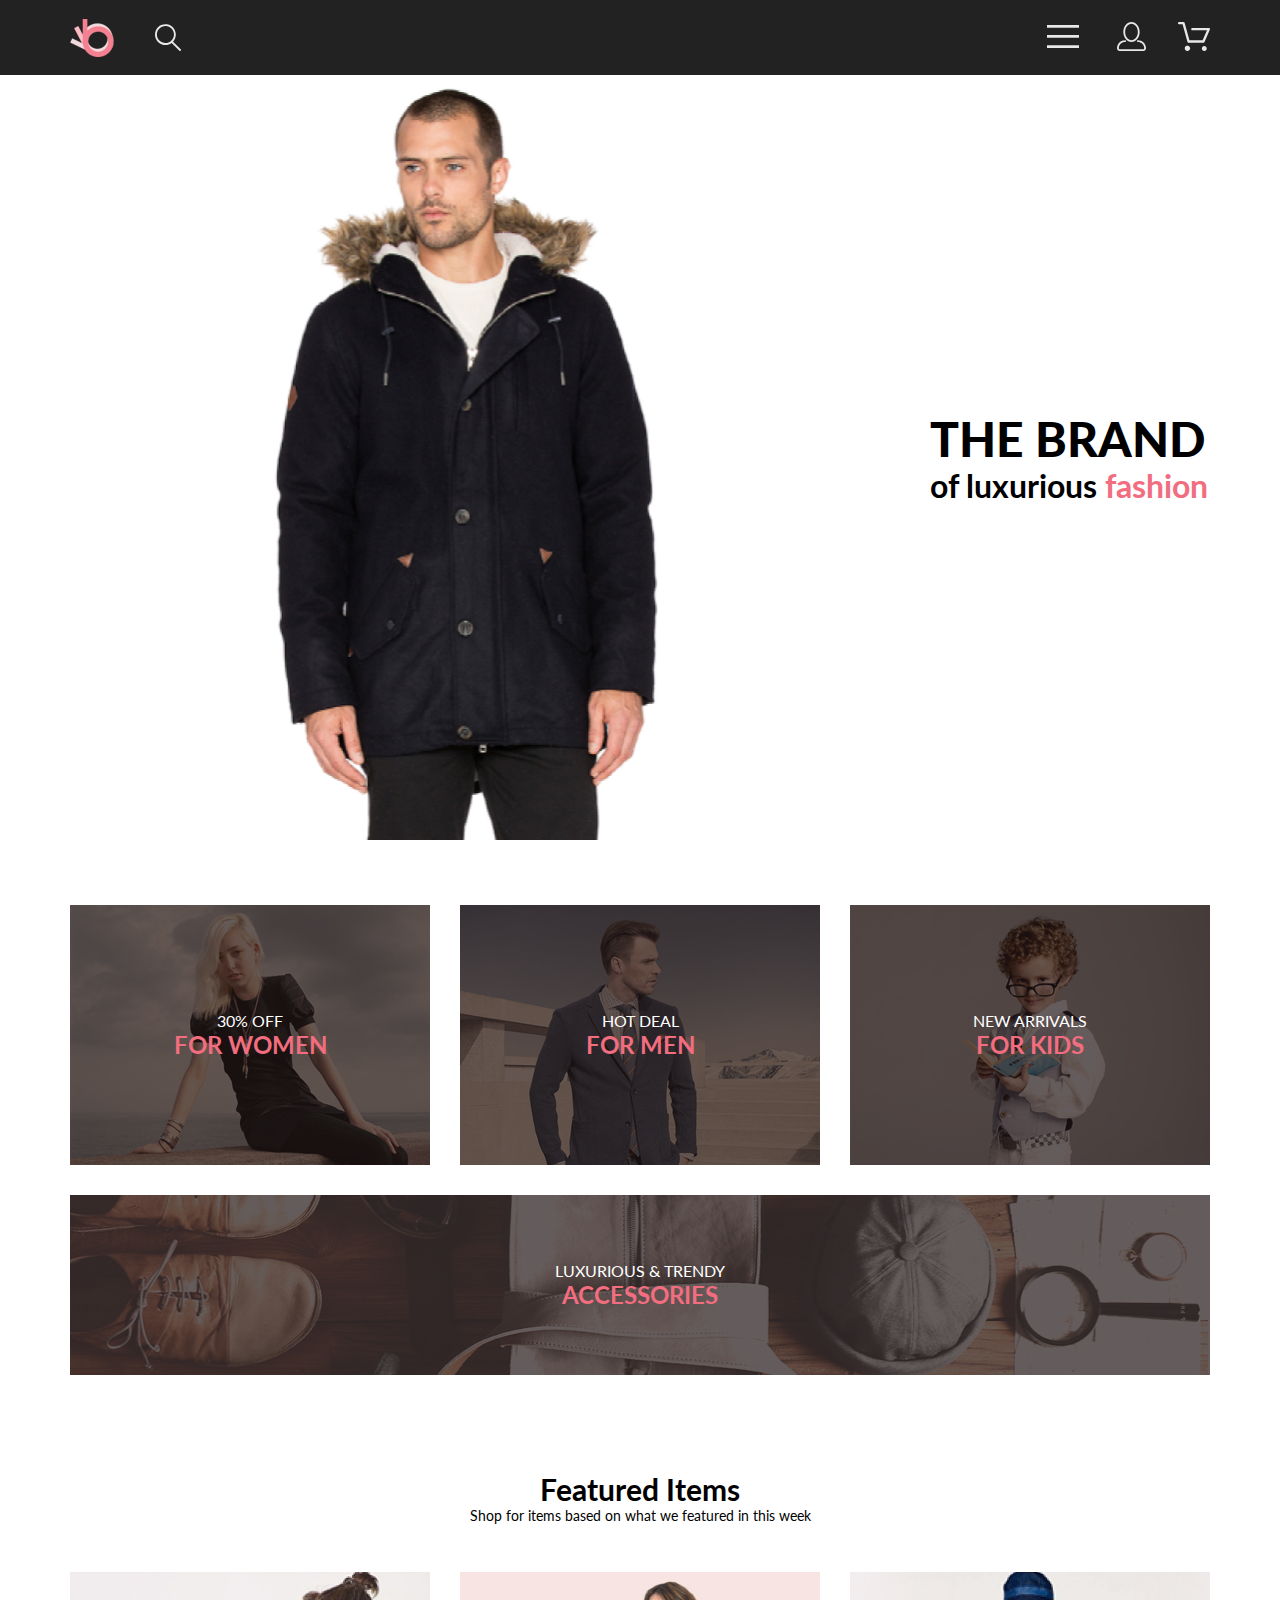
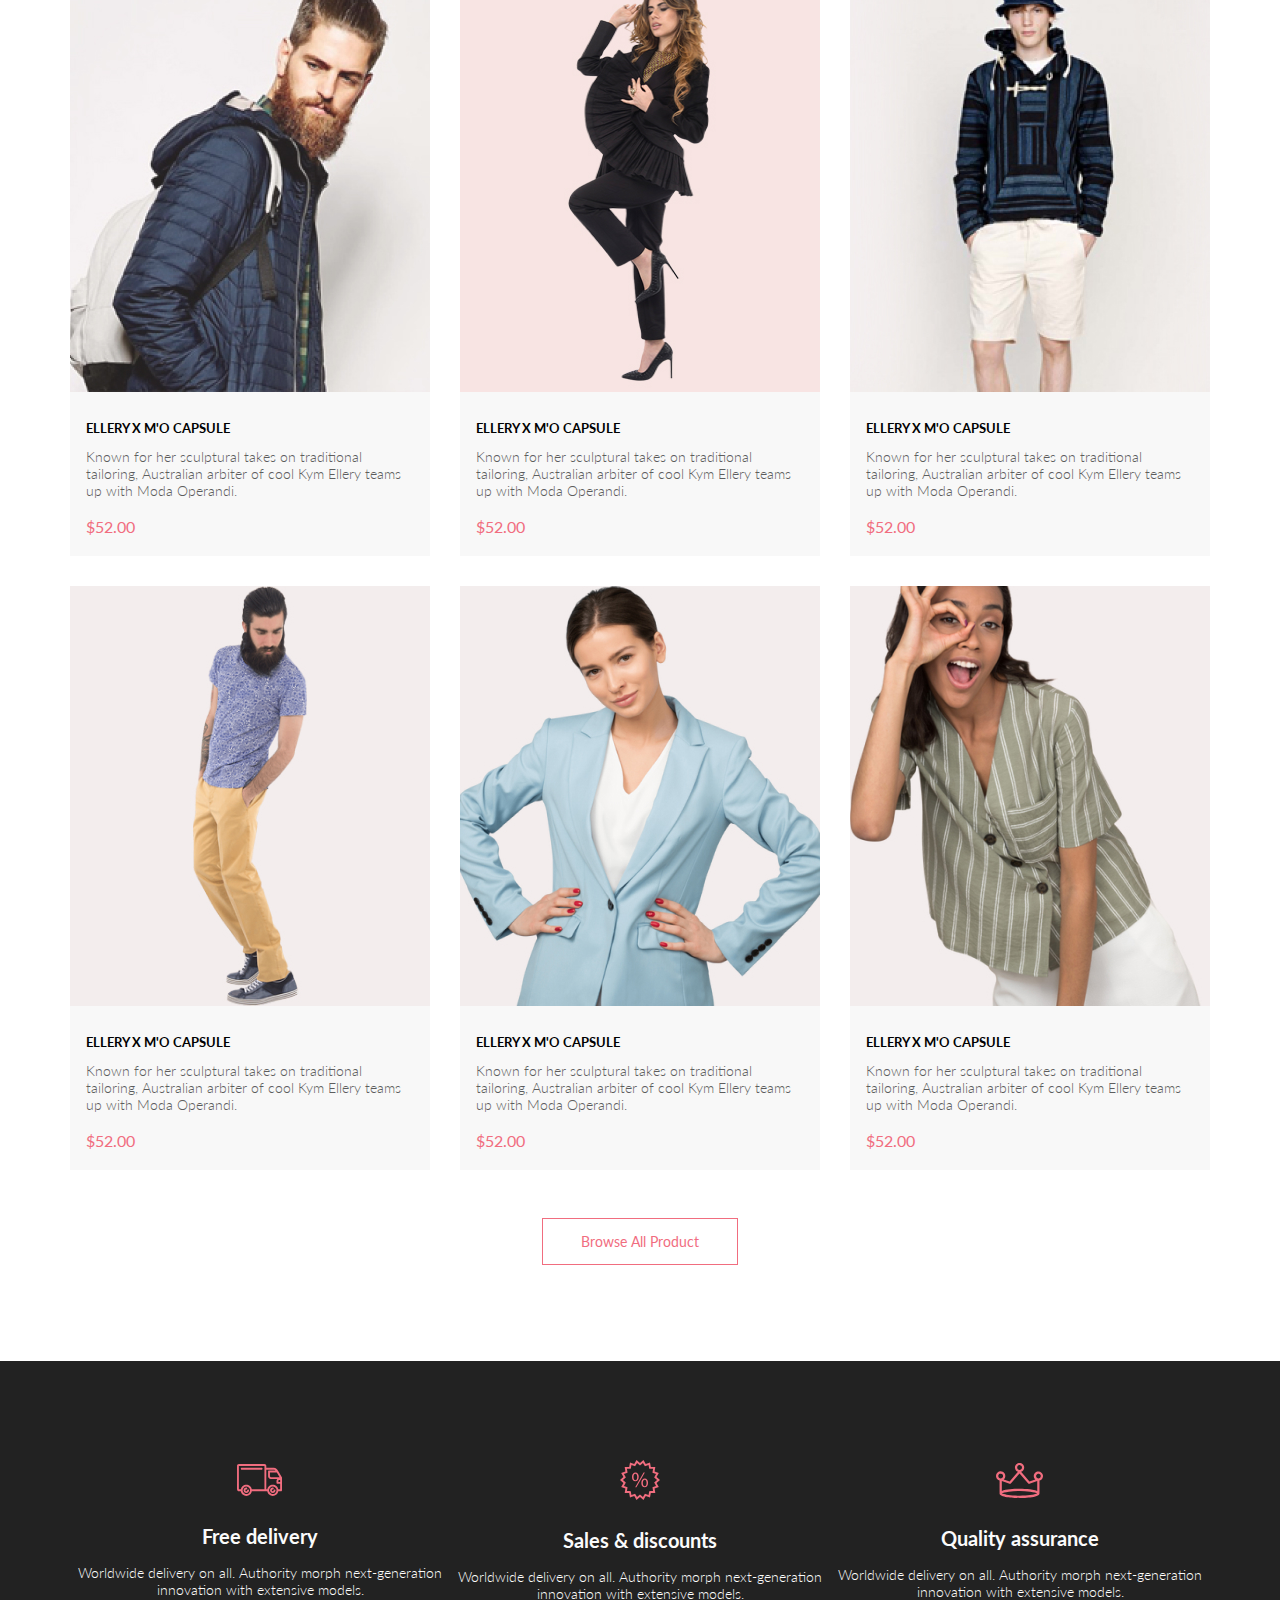
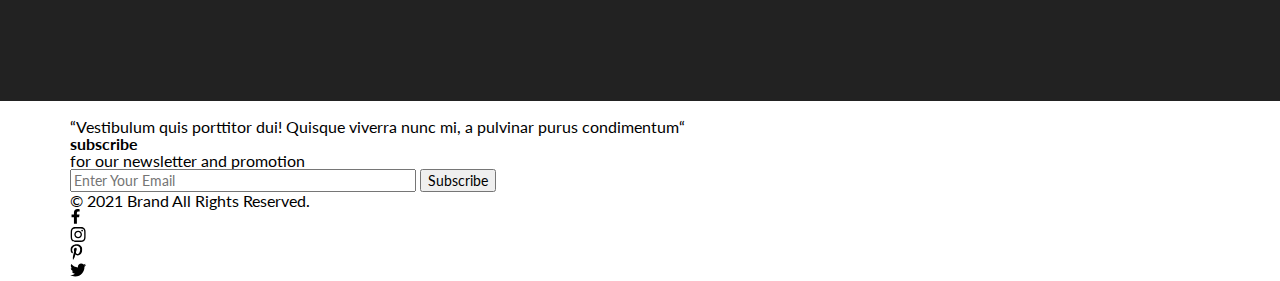
==== index.html @ 7cf54029 "lesson 2" ====
<!doctype html>
<html lang="ru">
<head>
    <meta charset="UTF-8">
    <meta name="viewport"
          content="width=device-width, user-scalable=no, initial-scale=1.0, maximum-scale=1.0, minimum-scale=1.0">
    <meta http-equiv="X-UA-Compatible" content="ie=edge">
    <link rel="stylesheet" href="./styles/index.css">
    <link rel="preconnect" href="https://fonts.googleapis.com">
    <link rel="preconnect" href="https://fonts.gstatic.com" crossorigin>
    <link href="https://fonts.googleapis.com/css2?family=Lato:ital,wght@0,300;0,400;0,700;1,400&display=swap" rel="stylesheet">
    <title>E-SHOP</title>
</head>
<body>

<header class="header">
    <div class="container header__wrapper">
        <div class="header__search">
            <img class="header__logo" src="./img/header/logo.png" alt="logo">
            <img class="header__search-icon" src="./img/header/loupe.svg" alt="loupe">
        </div>

        <div class="header__menu">
            <ul class="header__menu-list">
                <li class="header__menu-list__item">
                    <button class="header__burger">
                        <img class="header__burger__icon" src="./img/header/burger.svg" alt="burger">
                    </button>
                </li>
                <li class="header__menu-list__item">
                    <a class="header__link" href="#">
                        <img src="./img/header/person.svg" alt="person">
                    </a>
                </li>
                <li class="header__menu-list__item">
                    <a class="header__link" href="#">
                        <img src="./img/header/cart.svg" alt="cart">
                    </a>
                </li>
            </ul>
            <nav class="header__nav">
                <h2 class="header__nav__title">menu</h2>
                <ul class="header__nav__list">
                    <li class="header__nav__item nav-item">
                        <h3 class="nav-item__title">man</h3>
                        <ul class="nav-item__sub-list sub-list">
                            <li class="sub-list__item">Accessories</li>
                            <li class="sub-list__item">Bags</li>
                            <li class="sub-list__item">Denim</li>
                            <li class="sub-list__item">T-Shirts</li>
                        </ul>
                    </li>
                    <li class="header__nav__item nav-item">
                        <h3 class="nav-item__title">woman</h3>
                        <ul class="nav-item__sub-list sub-list">
                            <li class="sub-list__item">Accessories</li>
                            <li class="sub-list__item">Jackets & Coats</li>
                            <li class="sub-list__item">Polos</li>
                            <li class="sub-list__item">T-Shirts</li>
                            <li class="sub-list__item">Shirts</li>
                        </ul>
                    </li>
                    <li class="header__nav__item nav-item">
                        <h3 class="nav-item__title">kids</h3>
                        <ul class="nav-item__sub-list sub-list">
                            <li class="sub-list__item">Accessories</li>
                            <li class="sub-list__item">Jackets & Coats</li>
                            <li class="sub-list__item">Polos</li>
                            <li class="sub-list__item">T-Shirts</li>
                            <li class="sub-list__item">Shirts</li>
                            <li class="sub-list__item">Bags</li>
                        </ul>
                    </li>
                </ul>
            </nav>
        </div>

    </div>
</header>

<main class="main">
    <section class="banner">
        <img class="banner__img" src="./img/banner/man.jpg" alt="man in winter jacket">
        <div class="banner__title-wrapper">
            <h1 class="banner__text">
                <span class="banner__text__begin">
                    the brand
                </span>
                of luxurious
                <span class="banner__text__end">
                    fashion
                </span>
            </h1>
        </div>
    </section>
    <section class="sales container">
        <h2 class="visually-hidden">sales</h2>
        <ul class="sales__list">
            <li class="sales__item sales__item--women">
                <p class="sales__item__text">30% off</p>
                <h3 class="sales__item__title">for women</h3>
            </li>
            <li class="sales__item sales__item--men">
                <p class="sales__item__text">hot deal</p>
                <h3 class="sales__item__title">for men</h3>
            </li>
            <li class="sales__item sales__item--kids">
                <p class="sales__item__text">new arrivals</p>
                <h3 class="sales__item__title">for kids</h3>
            </li>
            <li class="sales__item sales__item--accessories">
                <p class="sales__item__text">luxurious & trendy</p>
                <h3 class="sales__item__title">accessories</h3>
            </li>
        </ul>
    </section>
    <section class="container goods">
        <h2 class="goods__title">Featured Items</h2>
        <p class="goods__describe">Shop for items based on what we featured in this week</p>
        <ul class="goods__list">
            <li class="goods__item-wrapper">
                <article class="goods__item">
                    <img class="goods__img" src="./img/goods/man-jacket.jpg" alt="man-jacket">
                    <div class="goods__item__info goods__item-info">
                        <h3 class="goods__item-info__title">ellery x m'o capsule</h3>
                        <p class="goods__item-info__text">
                            Known for her sculptural takes on traditional tailoring, Australian arbiter of cool Kym Ellery teams up with Moda Operandi.
                        </p>
                        <p class="goods__item-info__price">
                            $52.00
                        </p>
                    </div>
                </article>
            </li>
            <li>
                <article class="goods__item">
                    <img class="goods__img" src="./img/goods/woman-suit.jpg" alt="woman-suit">
                    <div class="goods__item__info goods__item-info">
                        <h3 class="goods__item-info__title">ellery x m'o capsule</h3>
                        <p class="goods__item-info__text">
                            Known for her sculptural takes on traditional tailoring, Australian arbiter of cool Kym Ellery teams up with Moda Operandi.
                        </p>
                        <p class="goods__item-info__price">
                            $52.00
                        </p>
                    </div>
                </article>
            </li>
            <li>
                <article class="goods__item">
                    <img class="goods__img" src="./img/goods/man-sweatshirt.jpg" alt="man-sweatshirt">
                    <div class="goods__item__info goods__item-info">
                        <h3 class="goods__item-info__title">ellery x m'o capsule</h3>
                        <p class="goods__item-info__text">
                            Known for her sculptural takes on traditional tailoring, Australian arbiter of cool Kym Ellery teams up with Moda Operandi.
                        </p>
                        <p class="goods__item-info__price">
                            $52.00
                        </p>
                    </div>
                </article>
            </li>
            <li>
                <article class="goods__item">
                    <img class="goods__img" src="./img/goods/man-summer.jpg" alt="man-summer">
                    <div class="goods__item__info goods__item-info">
                        <h3 class="goods__item-info__title">ellery x m'o capsule</h3>
                        <p class="goods__item-info__text">
                            Known for her sculptural takes on traditional tailoring, Australian arbiter of cool Kym Ellery teams up with Moda Operandi.
                        </p>
                        <p class="goods__item-info__price">
                            $52.00
                        </p>
                    </div>
                </article>
            </li>
            <li>
                <article class="goods__item">
                    <img class="goods__img" src="./img/goods/woman-jacket.jpg" alt="woman-jacket">
                    <div class="goods__item__info goods__item-info">
                        <h3 class="goods__item-info__title">ellery x m'o capsule</h3>
                        <p class="goods__item-info__text">
                            Known for her sculptural takes on traditional tailoring, Australian arbiter of cool Kym Ellery teams up with Moda Operandi.
                        </p>
                        <p class="goods__item-info__price">
                            $52.00
                        </p>
                    </div>
                </article>
            </li>
            <li>
                <article class="goods__item">
                    <img class="goods__img" src="./img/goods/woman.jpg" alt="woman">
                    <div class="goods__item__info goods__item-info">
                        <h3 class="goods__item-info__title">ellery x m'o capsule</h3>
                        <p class="goods__item-info__text">
                            Known for her sculptural takes on traditional tailoring, Australian arbiter of cool Kym Ellery teams up with Moda Operandi.
                        </p>
                        <p class="goods__item-info__price">
                            $52.00
                        </p>
                    </div>
                </article>
            </li>
        </ul>

        <div class="goods__browse-all">
            <button class="goods__browse-all__button">
                browse all product
            </button>
        </div>

    </section>
    <section class="advantages">
        <h2 class="visually-hidden">advantages</h2>
        <div class="container advantages__wrapper">
            <ul class="advantages__list">
                <li class="advantages__item">
                    <img class="advantages__item__img" src="./img/advantages/car.svg" alt="car">
                    <h3 class="advantages__item__title">Free delivery</h3>
                    <p class="advantages__item__text">Worldwide delivery on all. Authority morph next-generation innovation with extensive models.</p>
                </li>
                <li class="advantages__item">
                    <img class="advantages__item__img" src="./img/advantages/discount.svg" alt="discount">
                    <h3 class="advantages__item__title">Sales & discounts</h3>
                    <p class="advantages__item__text">Worldwide delivery on all. Authority morph next-generation innovation with extensive models.</p>
                </li>
                <li class="advantages__item">
                    <img class="advantages__item__img" src="./img/advantages/crown.svg" alt="crown">
                    <h3 class="advantages__item__title">Quality assurance</h3>
                    <p class="advantages__item__text">Worldwide delivery on all. Authority morph next-generation innovation with extensive models.</p>
                </li>
            </ul>
        </div>
    </section>
</main>

<footer>
    <div>
        <div class="container">
            <div>
                <img src="" alt="">
                <p>“Vestibulum quis porttitor dui! Quisque viverra nunc mi, a pulvinar purus condimentum“</p>
            </div>
            <div>
                <form action="">
                    <h3>subscribe</h3>
                    <p>for our newsletter and promotion</p>
                    <input placeholder="Enter Your Email" type="text" size="40">
                    <button type="submit">
                        Subscribe
                    </button>
                </form>
            </div>
        </div>
    </div>
    <div>
        <div class="container">
            <p>
                © 2021  Brand  All Rights Reserved.
            </p>
            <ul>
                <li>
                    <a href="#">
                        <img src="./img/social/facebook.svg" alt="facebook">
                    </a>
                </li>
                <li>
                    <a href="#">
                        <img src="./img/social/instagram.svg" alt="instagram">
                    </a>
                </li>
                <li>
                    <a href="#">
                        <img src="./img/social/pinterest.svg" alt="pinterest">
                    </a>
                </li>
                <li>
                    <a href="#">
                        <img src="./img/social/twitter.svg" alt="twitter">
                    </a>
                </li>
            </ul>
        </div>
    </div>
</footer>
</body>
</html>

<!--lesson 2 PR ->
---- styles/index.css ----
/* http://meyerweb.com/eric/tools/css/reset/
   v2.0 | 20110126
   License: none (public domain)
*/
html,
body,
div,
span,
applet,
object,
iframe,
h1,
h2,
h3,
h4,
h5,
h6,
p,
blockquote,
pre,
a,
abbr,
acronym,
address,
big,
cite,
code,
del,
dfn,
em,
img,
ins,
kbd,
q,
s,
samp,
small,
strike,
strong,
sub,
sup,
tt,
var,
b,
u,
i,
center,
dl,
dt,
dd,
ol,
ul,
li,
fieldset,
form,
label,
legend,
table,
caption,
tbody,
tfoot,
thead,
tr,
th,
td,
article,
aside,
canvas,
details,
embed,
figure,
figcaption,
footer,
header,
hgroup,
menu,
nav,
output,
ruby,
section,
summary,
time,
mark,
audio,
video {
  margin: 0;
  padding: 0;
  border: 0;
  font-size: 100%;
  vertical-align: baseline;
}
/* HTML5 display-role reset for older browsers */
article,
aside,
details,
figcaption,
figure,
footer,
header,
hgroup,
menu,
nav,
section {
  display: block;
}
body {
  line-height: 1;
}
ol,
ul {
  list-style: none;
}
blockquote,
q {
  quotes: none;
}
blockquote:before,
blockquote:after,
q:before,
q:after {
  content: '';
  content: none;
}
table {
  border-collapse: collapse;
  border-spacing: 0;
}
:root {
  --black-bkg: #222;
  --pink-color: #F16D7F;
  --card-color: #fff;
  --card-soft-color: #F8F8F8;
  --card-mild-color: #FBFBFB;
  --black-color: #000;
  --black-light-color: #5D5D5D;
}
* {
  font-family: 'Lato', sans-serif;
  font-size: 14px;
  line-height: 17px;
}
h1 {
  font-size: 32px;
  font-weight: 700;
  line-height: 38px;
}
.visually-hidden {
  position: absolute;
  white-space: nowrap;
  width: 1px;
  height: 1px;
  overflow: hidden;
  border: 0;
  padding: 0;
  clip: rect(0 0 0 0);
  clip-path: inset(50%);
  margin: -1px;
}
.container {
  width: 1140px;
  margin: 0 auto;
}
.header {
  background-color: var(--black-bkg);
  min-height: 75px;
  display: flex;
  align-items: center;
}
.header__wrapper {
  display: flex;
  align-items: center;
  justify-content: space-between;
}
.header__search {
  display: flex;
  align-items: center;
}
.header__menu {
  display: flex;
  align-items: center;
}
.header__menu-list {
  display: flex;
  align-items: center;
}
.header__menu-list__item:not(:first-child) {
  margin-left: 32px;
}
.header__search-icon {
  margin-left: 40px;
}
.header__burger {
  background-color: transparent;
  border: none;
}
.header__nav {
  display: none;
}
.banner {
  display: flex;
  align-items: center;
  justify-content: center;
}
.banner__img {
  width: 800px;
  height: 765px;
}
.banner__title-wrapper {
  padding-left: 64px;
}
.banner__text {
  width: 300px;
  padding-left: 16px;
}
.banner__text__begin {
  font-size: 48px;
  font-weight: 900;
  line-height: 57px;
  text-transform: uppercase;
}
.banner__text__end {
  color: var(--pink-color);
}
.sales {
  padding: 65px 0 96px 0;
}
.sales__list {
  display: grid;
  grid-template-columns: 1fr 1fr 1fr;
  grid-gap: 30px;
}
.sales__item {
  height: 260px;
  display: flex;
  flex-direction: column;
  align-items: center;
  justify-content: center;
}
.sales__item--women {
  background-image: url("../../img/category/women.jpg");
}
.sales__item--men {
  background-image: url("../../img/category/man.jpg");
}
.sales__item--kids {
  background-image: url("../../img/category/kid.jpg");
}
.sales__item--accessories {
  background-image: url("../../img/category/accesories.jpg");
  height: 180px;
  grid-column: 1 / 4;
}
.sales__item__text {
  color: var(--card-color);
  font-size: 16px;
  line-height: 19px;
  text-transform: uppercase;
}
.sales__item__title {
  color: var(--pink-color);
  font-size: 24px;
  line-height: 29px;
  text-transform: uppercase;
}
.goods {
  display: flex;
  flex-direction: column;
  align-items: center;
}
.goods__title {
  font-size: 30px;
  line-height: 36px;
}
.goods__list {
  display: grid;
  grid-template-columns: 1fr 1fr 1fr;
  margin-top: 48px;
  gap: 30px;
}
.goods__item {
  background-color: var(--card-soft-color);
}
.goods__item-info {
  padding: 25px 16px 20px;
}
.goods__item-info__title {
  text-transform: uppercase;
  font-size: 13px;
  line-height: 16px;
  color: var(--black-color);
}
.goods__item-info__text {
  margin-top: 12px;
  font-weight: 300;
  color: var(--black-light-color);
}
.goods__item-info__price {
  margin-top: 18px;
  font-size: 16px;
  line-height: 19px;
  color: var(--pink-color);
}
.goods__browse-all {
  display: flex;
  justify-content: center;
  align-items: center;
  padding: 48px 0 96px;
}
.goods__browse-all__button {
  padding: 14px 38px;
  text-transform: capitalize;
  border: 1px solid var(--pink-color);
  color: var(--pink-color);
  background-color: var(--card-color);
  cursor: pointer;
}
.advantages {
  display: flex;
  flex-direction: column;
  align-items: center;
  justify-content: center;
  background-color: var(--black-bkg);
  height: 340px;
}
.advantages__list {
  display: flex;
  align-items: center;
  justify-content: space-between;
}
.advantages__item {
  display: flex;
  flex-direction: column;
  align-items: center;
  justify-content: center;
}
.advantages__item__title {
  margin-top: 28px;
  color: var(--card-mild-color);
  font-size: 20px;
  line-height: 24px;
}
.advantages__item__text {
  margin-top: 16px;
  color: var(--card-mild-color);
  text-align: center;
  font-weight: 300;
  font-size: 13.972px;
  line-height: 17px;
}
/*# sourceMappingURL=index.css.map */
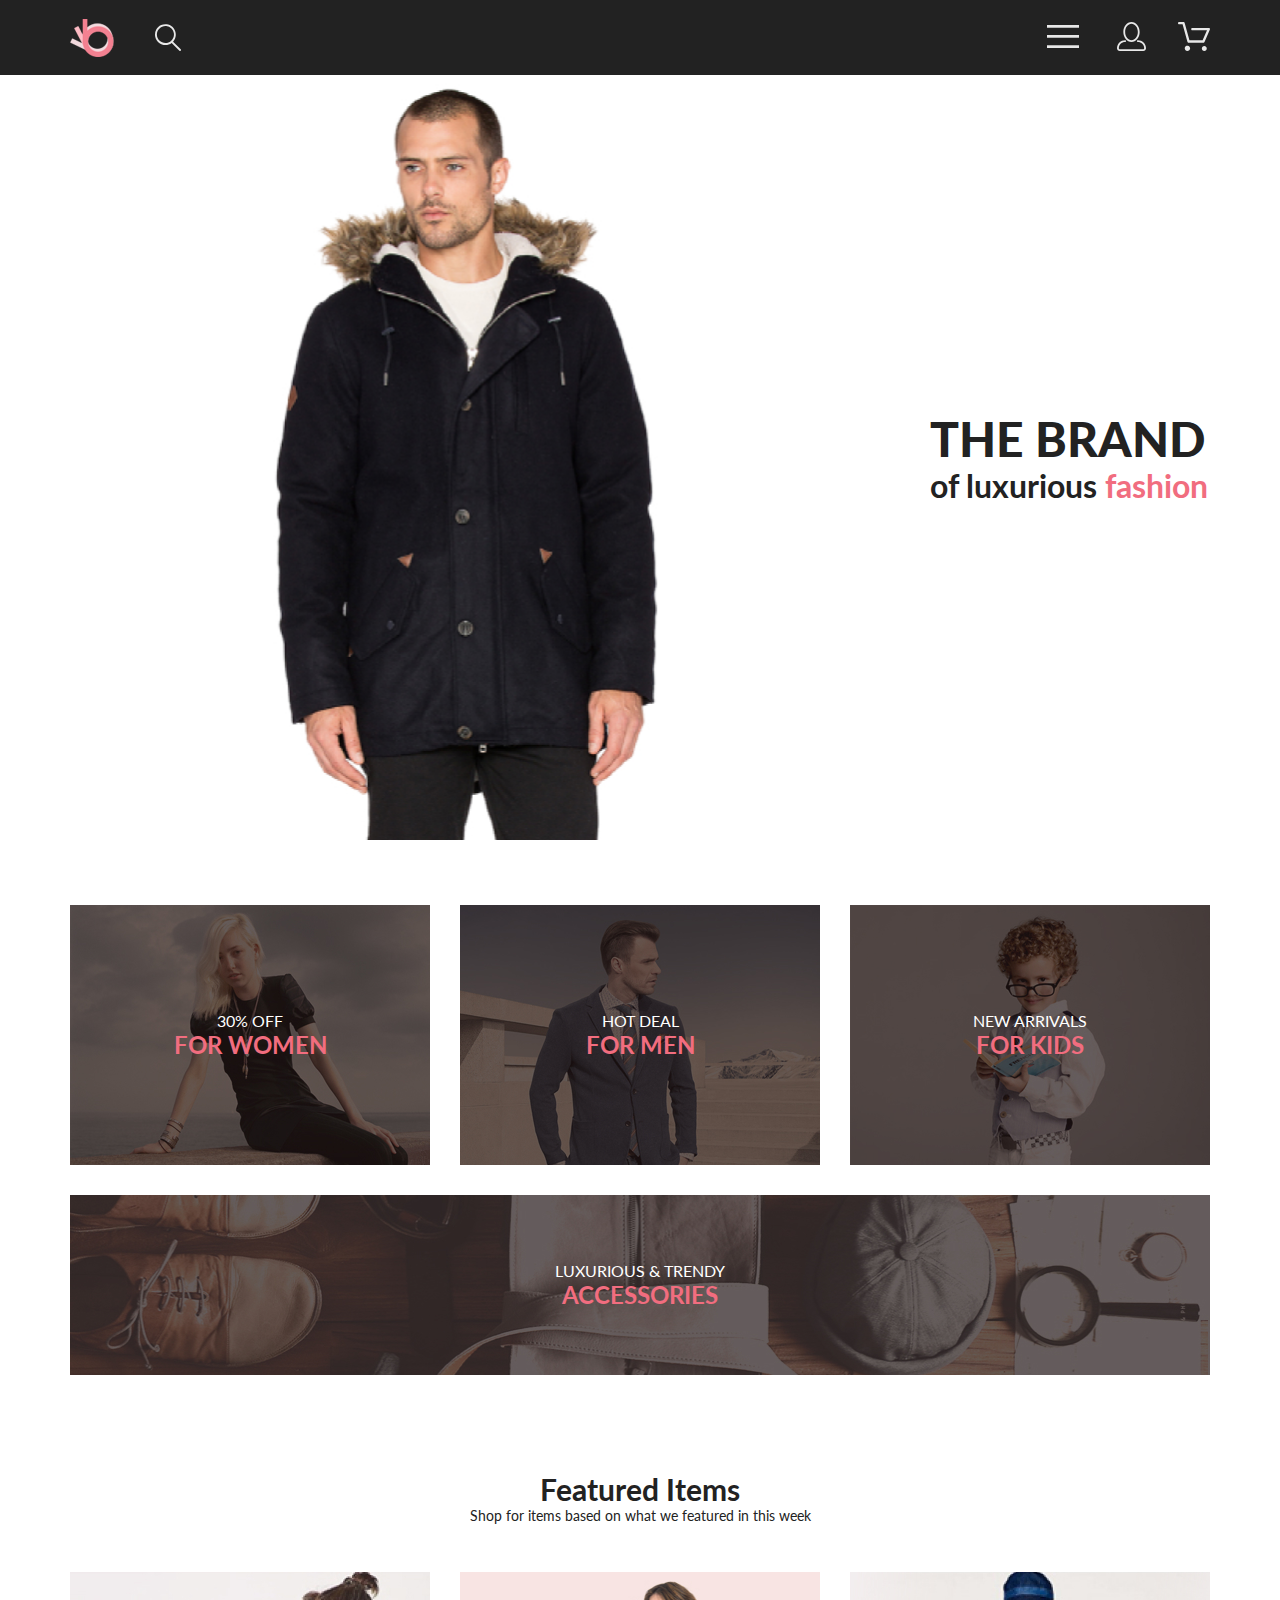
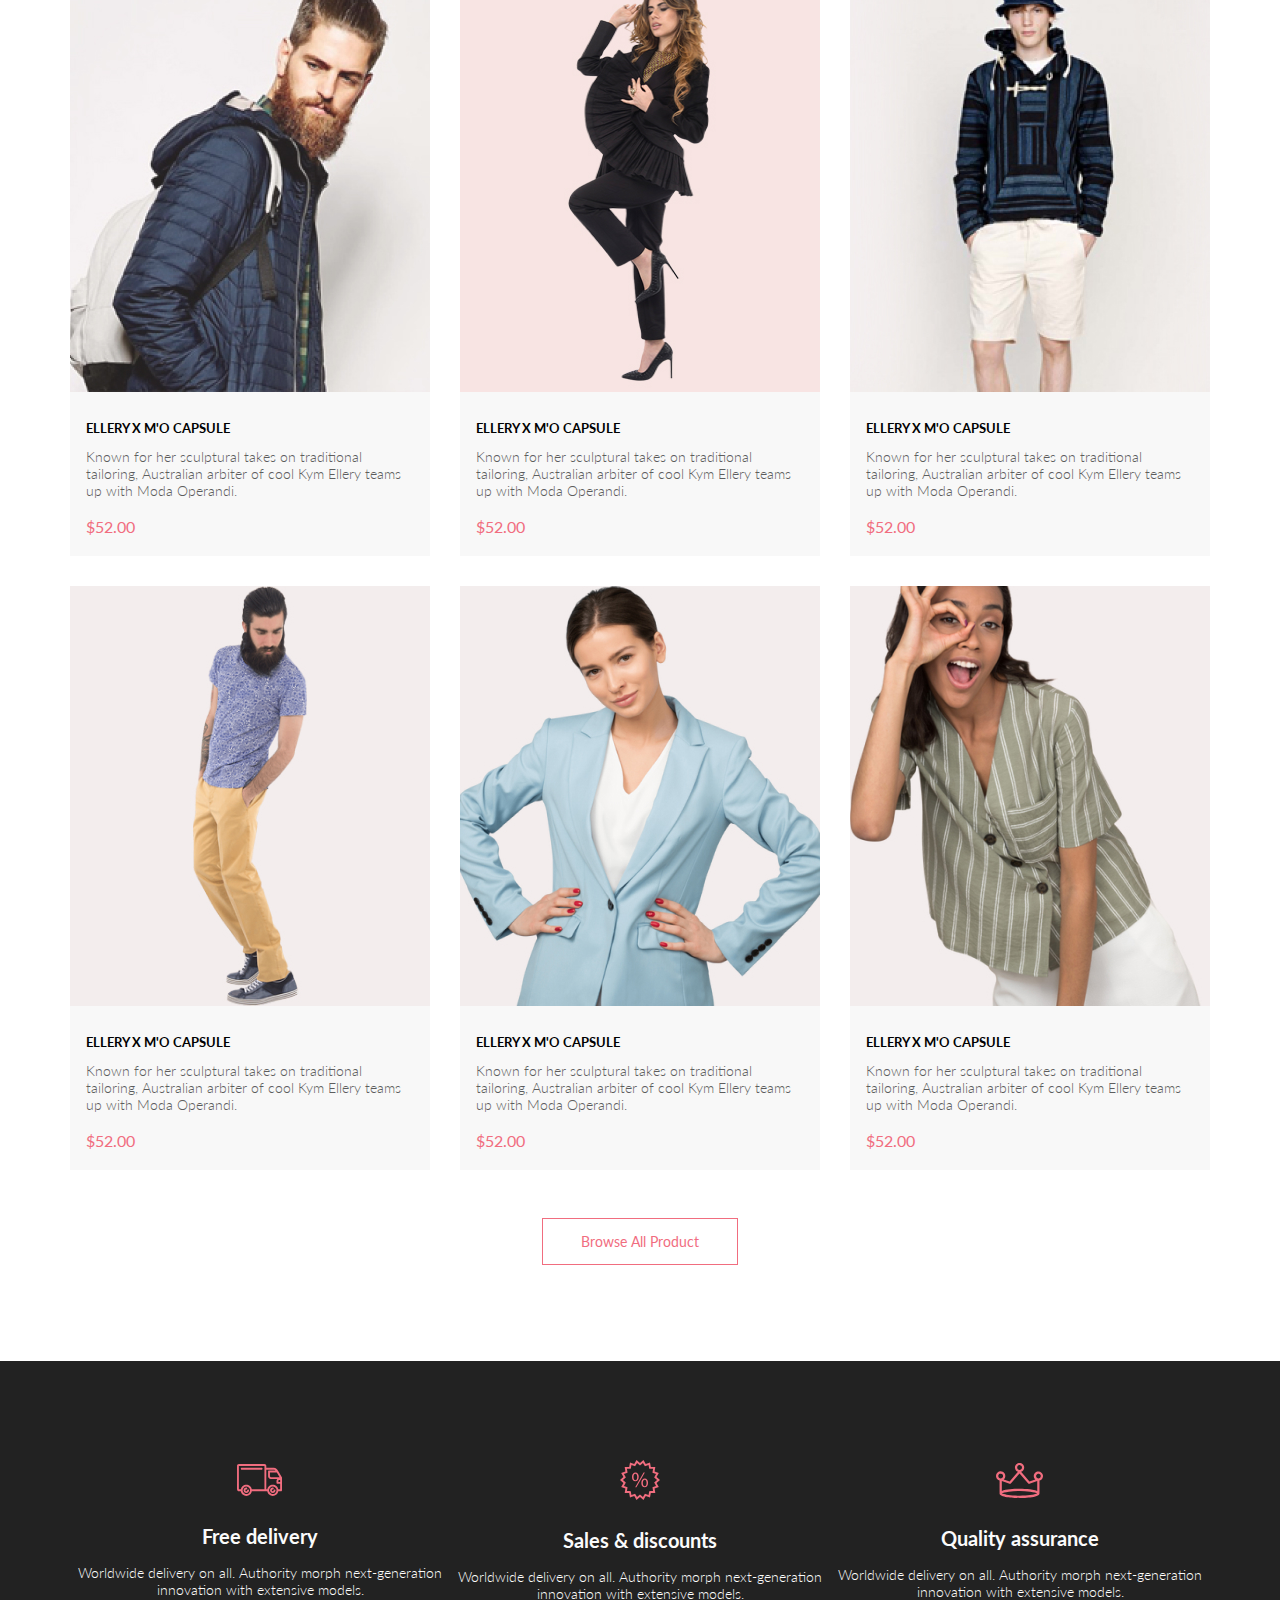
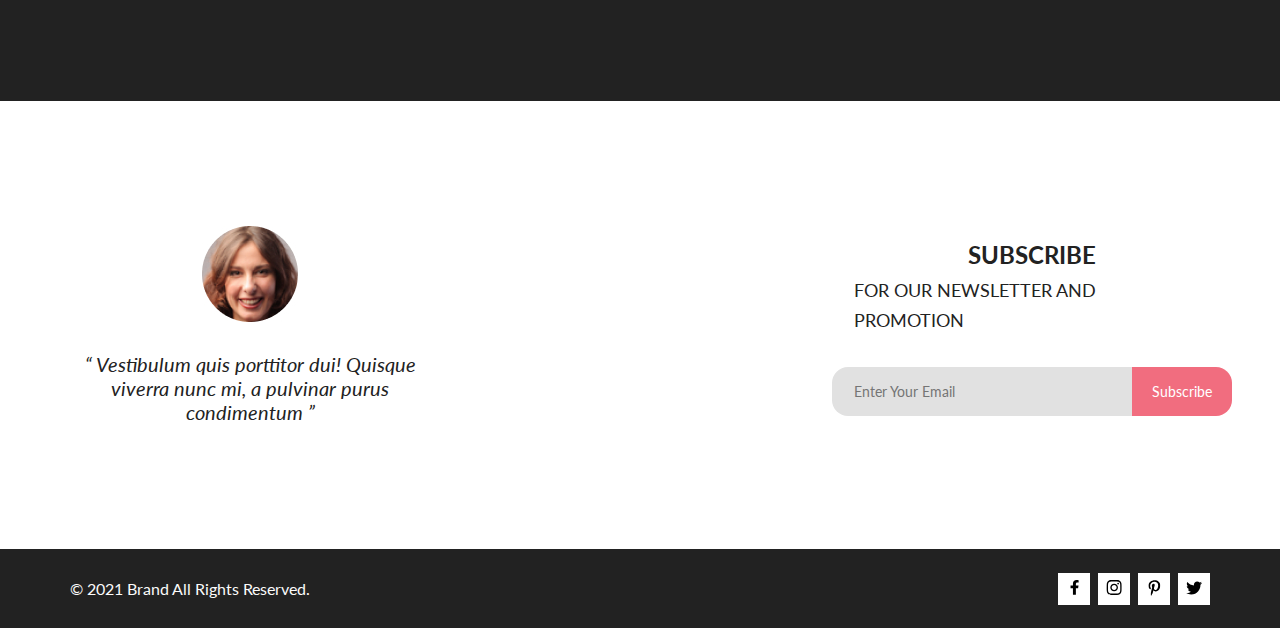
==== commit 1212b170: "footer html css" ====
--- a/index.html
+++ b/index.html
@@ -235,49 +235,53 @@
     </section>
 </main>
 
-<footer>
-    <div>
-        <div class="container">
-            <div>
-                <img src="" alt="">
-                <p>“Vestibulum quis porttitor dui! Quisque viverra nunc mi, a pulvinar purus condimentum“</p>
+<footer class="footer">
+    <div class="subscribe">
+        <div class="container subscribe__wrapper">
+            <div class="subscribe__quote">
+                <img class="subscribe__quote__img" src="./img/quote/quote.jpg" alt="women">
+                <blockquote class="subscribe__quote__block">
+                    <q class="subscribe__quote__block__text">
+                        Vestibulum quis porttitor dui! Quisque viverra nunc mi, a pulvinar purus condimentum
+                    </q>
+                </blockquote>
             </div>
-            <div>
-                <form action="">
-                    <h3>subscribe</h3>
-                    <p>for our newsletter and promotion</p>
-                    <input placeholder="Enter Your Email" type="text" size="40">
-                    <button type="submit">
+            <form class="subscribe__form" action="">
+                <h3 class="subscribe__form__title" >subscribe</h3>
+                <p class="subscribe__form__text">for our newsletter and promotion</p>
+                <div class="subscribe__form__input-block subscribe__input-block">
+                    <input class="subscribe__input-block__input"  placeholder="enter your email" type="text" size="40">
+                    <button class="subscribe__input-block__button" type="submit">
                         Subscribe
                     </button>
-                </form>
-            </div>
+                </div>
+            </form>
         </div>
     </div>
-    <div>
-        <div class="container">
-            <p>
+    <div class="social">
+        <div class="container social__wrapper">
+            <p class="social__copyright">
                 © 2021  Brand  All Rights Reserved.
             </p>
-            <ul>
-                <li>
-                    <a href="#">
-                        <img src="./img/social/facebook.svg" alt="facebook">
-                    </a>
-                </li>
-                <li>
-                    <a href="#">
-                        <img src="./img/social/instagram.svg" alt="instagram">
-                    </a>
-                </li>
-                <li>
-                    <a href="#">
-                        <img src="./img/social/pinterest.svg" alt="pinterest">
-                    </a>
-                </li>
-                <li>
-                    <a href="#">
-                        <img src="./img/social/twitter.svg" alt="twitter">
+            <ul class="social__list">
+                <li class="social__list__item social__item">
+                    <a class="social__item__link" href="#">
+                        <img class="social__item__img" src="./img/social/facebook.svg" alt="facebook">
+                    </a>
+                </li>
+                <li class="social__list__item social__item">
+                    <a class="social__item__link" href="#">
+                        <img class="social__item__img" src="./img/social/instagram.svg" alt="instagram">
+                    </a>
+                </li>
+                <li class="social__list__item social__item">
+                    <a class="social__item__link" href="#">
+                        <img class="social__item__img" src="./img/social/pinterest.svg" alt="pinterest">
+                    </a>
+                </li>
+                <li class="social__list__item social__item">
+                    <a class="social__item__link" href="#">
+                        <img class="social__item__img" src="./img/social/twitter.svg" alt="twitter">
                     </a>
                 </li>
             </ul>
@@ -286,5 +290,3 @@
 </footer>
 </body>
 </html>
-
-<!--lesson 2 PR ->
--- a/styles/index.css
+++ b/styles/index.css
@@ -116,11 +116,6 @@
 }
 blockquote:before,
 blockquote:after,
-q:before,
-q:after {
-  content: '';
-  content: none;
-}
 table {
   border-collapse: collapse;
   border-spacing: 0;
@@ -133,11 +128,13 @@
   --card-mild-color: #FBFBFB;
   --black-color: #000;
   --black-light-color: #5D5D5D;
+  --body-color: #E1E1E1;
 }
 * {
   font-family: 'Lato', sans-serif;
   font-size: 14px;
   line-height: 17px;
+  color: var(--black-bkg);
 }
 h1 {
   font-size: 32px;
@@ -347,4 +344,110 @@
   font-size: 13.972px;
   line-height: 17px;
 }
+.subscribe {
+  height: 448px;
+  display: flex;
+  justify-content: center;
+  align-items: center;
+}
+.subscribe__wrapper {
+  display: flex;
+  align-items: center;
+  justify-content: space-between;
+}
+.subscribe__quote {
+  display: flex;
+  flex-direction: column;
+  align-items: center;
+  justify-content: center;
+}
+.subscribe__quote__block {
+  margin-top: 30px;
+  width: 360px;
+  text-align: center;
+  font-size: 20px;
+  line-height: 24px;
+  font-style: italic;
+}
+.subscribe__quote__block__text {
+  quotes: "“" "”";
+}
+.subscribe__form {
+  width: 356px;
+  display: flex;
+  flex-direction: column;
+  align-items: center;
+  justify-content: center;
+}
+.subscribe__form__title {
+  font-size: 24px;
+  line-height: 40px;
+  text-transform: uppercase;
+}
+.subscribe__form__text {
+  font-size: 18px;
+  line-height: 30px;
+  text-transform: uppercase;
+}
+.subscribe__input-block {
+  display: flex;
+  align-items: center;
+  margin-top: 32px;
+}
+.subscribe__input-block__input {
+  border: none;
+  background-color: var(--body-color);
+  width: 256px;
+  height: 33px;
+  padding: 8px 22px;
+  border-radius: 16px 0 0 16px;
+}
+.subscribe__input-block__input::placeholder {
+  text-transform: capitalize;
+  font-size: 14px;
+  line-height: 17px;
+}
+.subscribe__input-block__button {
+  width: 100px;
+  height: 49px;
+  border: none;
+  background-color: var(--pink-color);
+  color: var(--card-color);
+  border-radius: 0 16px 16px 0;
+  cursor: pointer;
+}
+.social {
+  height: 79px;
+  display: flex;
+  flex-direction: column;
+  justify-content: center;
+  align-items: center;
+  background-color: var(--black-bkg);
+}
+.social__wrapper {
+  display: flex;
+  justify-content: space-between;
+}
+.social__copyright {
+  color: var(--card-mild-color);
+  font-size: 16px;
+  line-height: 19px;
+  display: flex;
+  align-items: center;
+}
+.social__list {
+  display: flex;
+  align-items: center;
+}
+.social__item {
+  width: 32px;
+  height: 32px;
+  background-color: var(--card-color);
+  display: flex;
+  align-items: center;
+  justify-content: center;
+}
+.social__item:not(:first-child) {
+  margin-left: 8px;
+}
 /*# sourceMappingURL=index.css.map */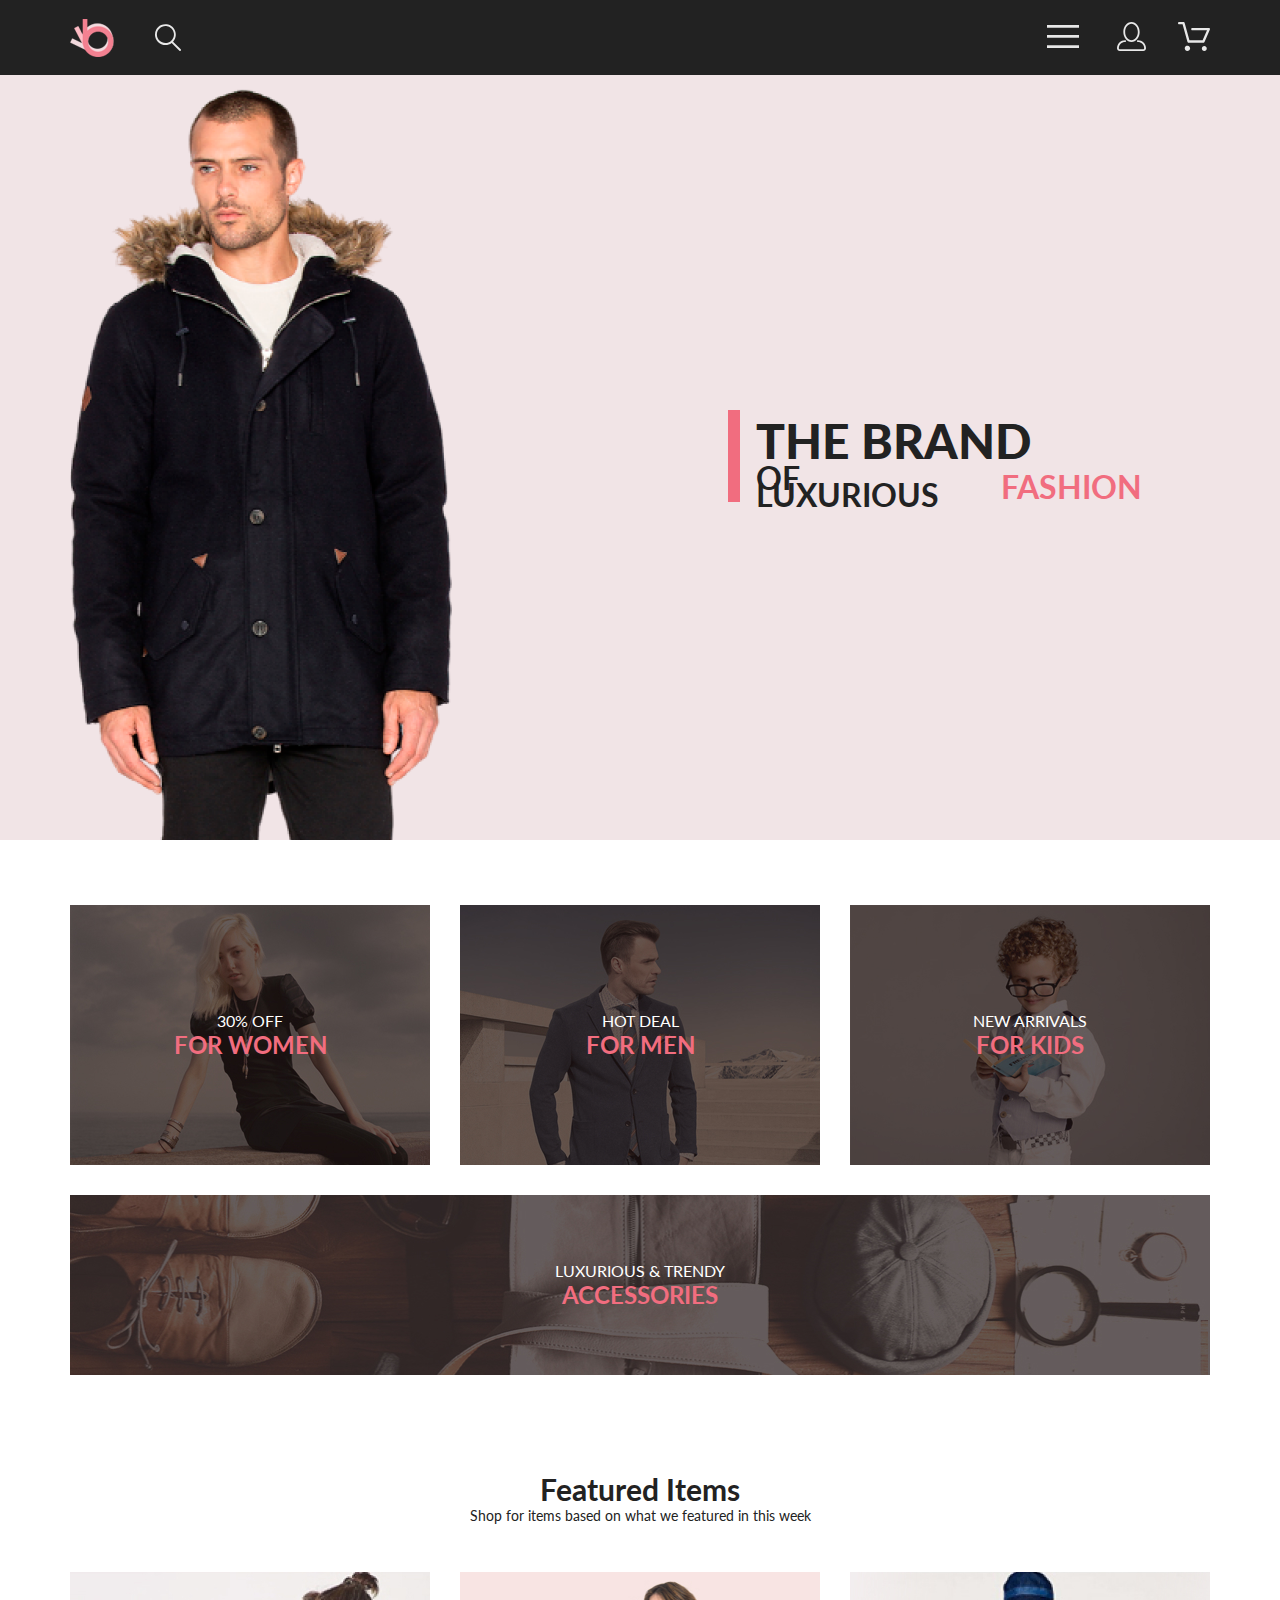
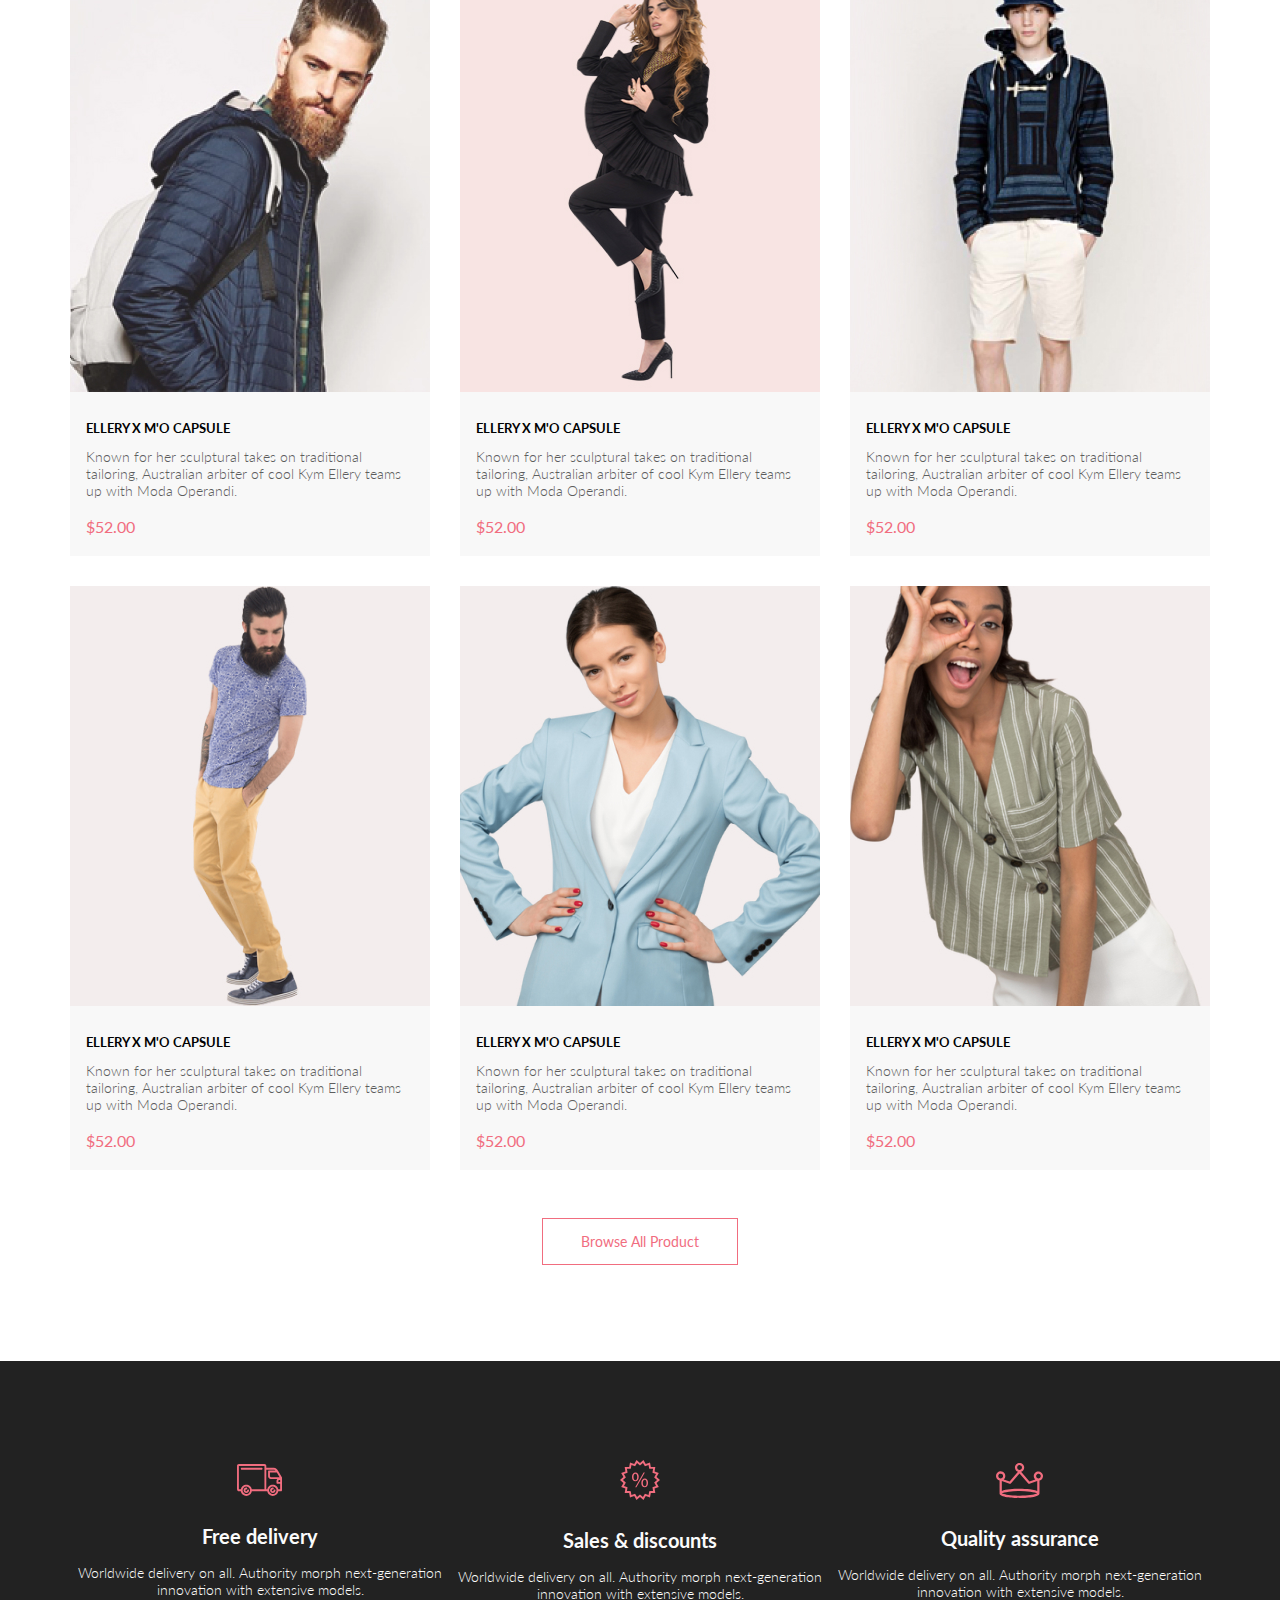
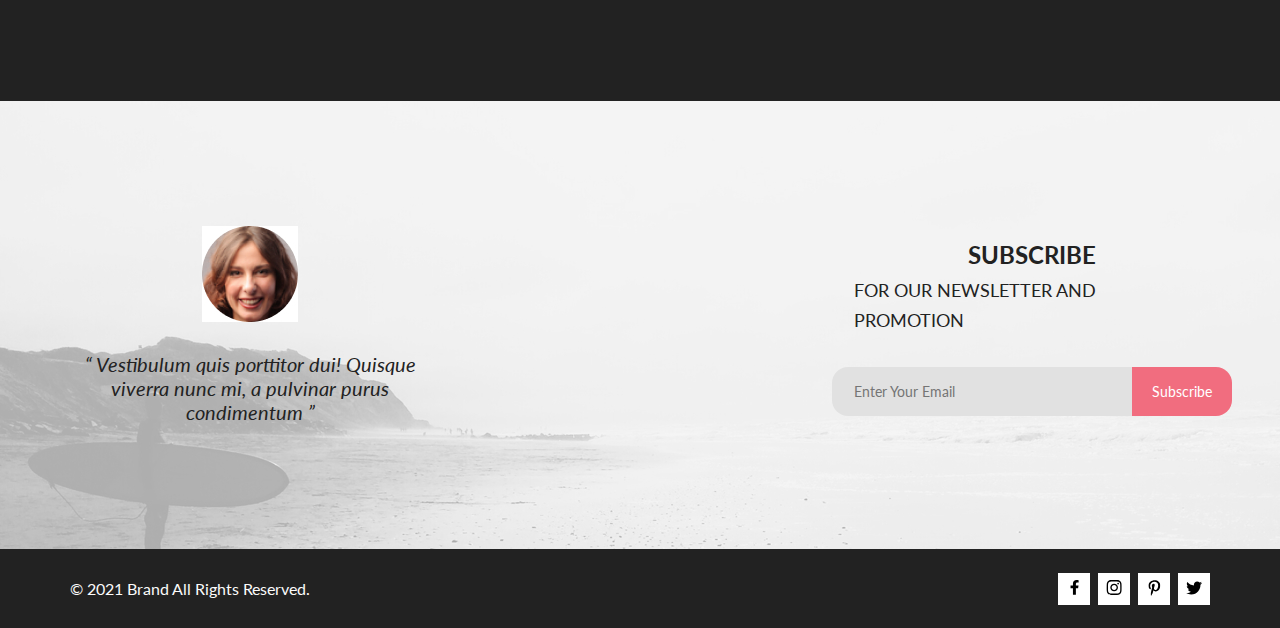
==== commit b12104c1: "refactor banner and footer img" ====
--- a/index.html
+++ b/index.html
@@ -80,17 +80,23 @@
 
 <main class="main">
     <section class="banner">
-        <img class="banner__img" src="./img/banner/man.jpg" alt="man in winter jacket">
-        <div class="banner__title-wrapper">
-            <h1 class="banner__text">
-                <span class="banner__text__begin">
-                    the brand
-                </span>
-                of luxurious
-                <span class="banner__text__end">
-                    fashion
-                </span>
-            </h1>
+        <div class="container banner__wrapper">
+            <div class="banner__img-wrapper">
+                <img class="banner__img-wrapper__img" src="./img/banner/banner.png" alt="man in winter jacket">
+            </div>
+            <div class="banner__title-wrapper">
+                <h1 class="banner__text">
+                    <span class="banner__text__begin">
+                        the brand
+                    </span>
+                    <span class="banner__text__second">
+                        of luxurious
+                        <span class="banner__text__end">
+                            fashion
+                        </span>
+                    </span>
+                </h1>
+            </div>
         </div>
     </section>
     <section class="sales container">
--- a/styles/index.css
+++ b/styles/index.css
@@ -129,6 +129,8 @@
   --black-color: #000;
   --black-light-color: #5D5D5D;
   --body-color: #E1E1E1;
+  --banner-color: #F1E4E6;
+  --gray-color: #f2f2f2;
 }
 * {
   font-family: 'Lato', sans-serif;
@@ -195,19 +197,38 @@
 }
 .banner {
   display: flex;
-  align-items: center;
-  justify-content: center;
-}
-.banner__img {
-  width: 800px;
+  flex-direction: column;
+  justify-content: center;
+  align-items: center;
+  background-color: var(--banner-color);
+}
+.banner__wrapper {
+  display: flex;
+  align-items: center;
+  justify-content: space-between;
+}
+.banner__img-wrapper {
+  display: flex;
+  justify-content: flex-start;
+  flex: 1;
+}
+.banner__img-wrapper__img {
+  width: 382px;
   height: 765px;
 }
 .banner__title-wrapper {
+  display: flex;
+  justify-content: center;
+  align-items: center;
+  flex: 1;
   padding-left: 64px;
 }
 .banner__text {
-  width: 300px;
+  width: 386px;
   padding-left: 16px;
+  display: flex;
+  flex-direction: column;
+  position: relative;
 }
 .banner__text__begin {
   font-size: 48px;
@@ -215,8 +236,23 @@
   line-height: 57px;
   text-transform: uppercase;
 }
+.banner__text__second {
+  text-transform: uppercase;
+  display: flex;
+  align-items: center;
+}
 .banner__text__end {
+  margin-left: 12px;
   color: var(--pink-color);
+}
+.banner__text:before {
+  position: absolute;
+  content: '';
+  left: -12px;
+  top: -2px;
+  width: 12px;
+  height: 92px;
+  background-color: var(--pink-color);
 }
 .sales {
   padding: 65px 0 96px 0;
@@ -346,6 +382,10 @@
 }
 .subscribe {
   height: 448px;
+  background-image: url("../../img/subscribe/subscribe.jpg");
+  background-color: var(--gray-color);
+  background-repeat: no-repeat;
+  background-position: center;
   display: flex;
   justify-content: center;
   align-items: center;
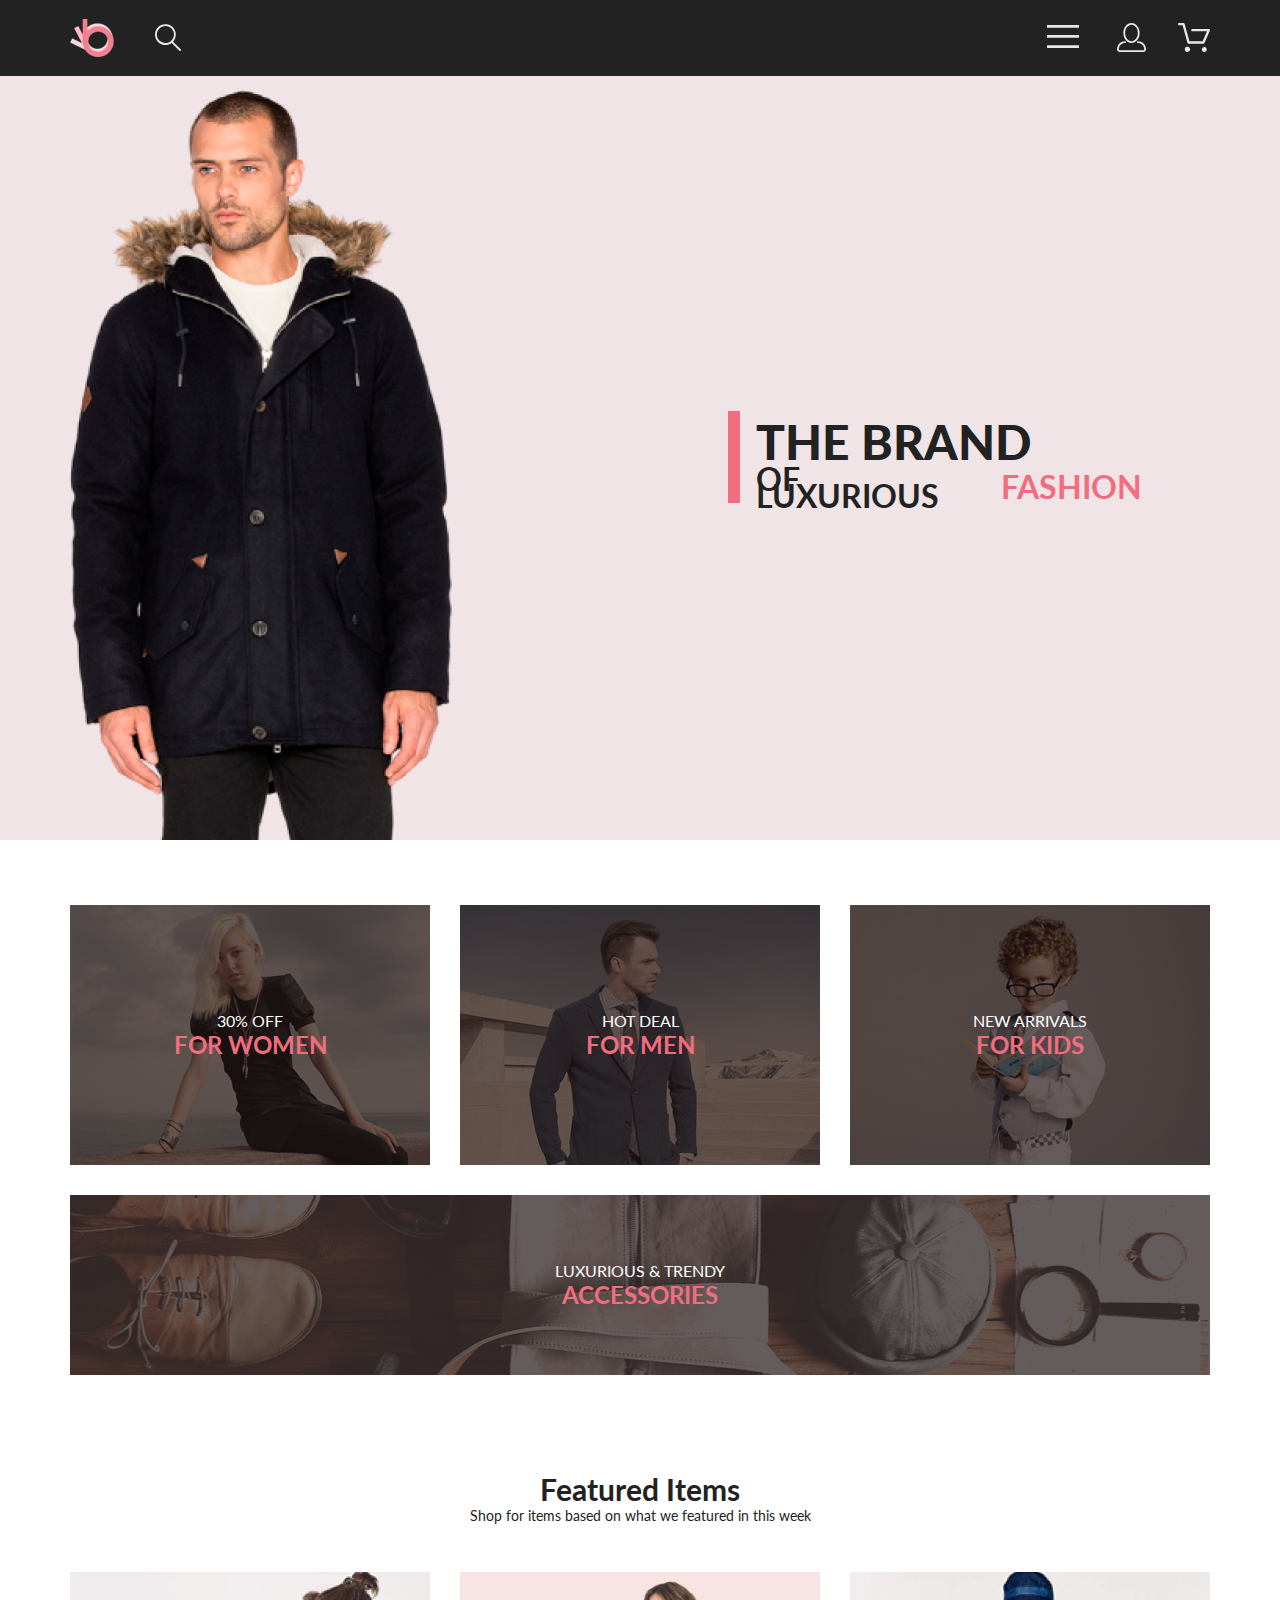
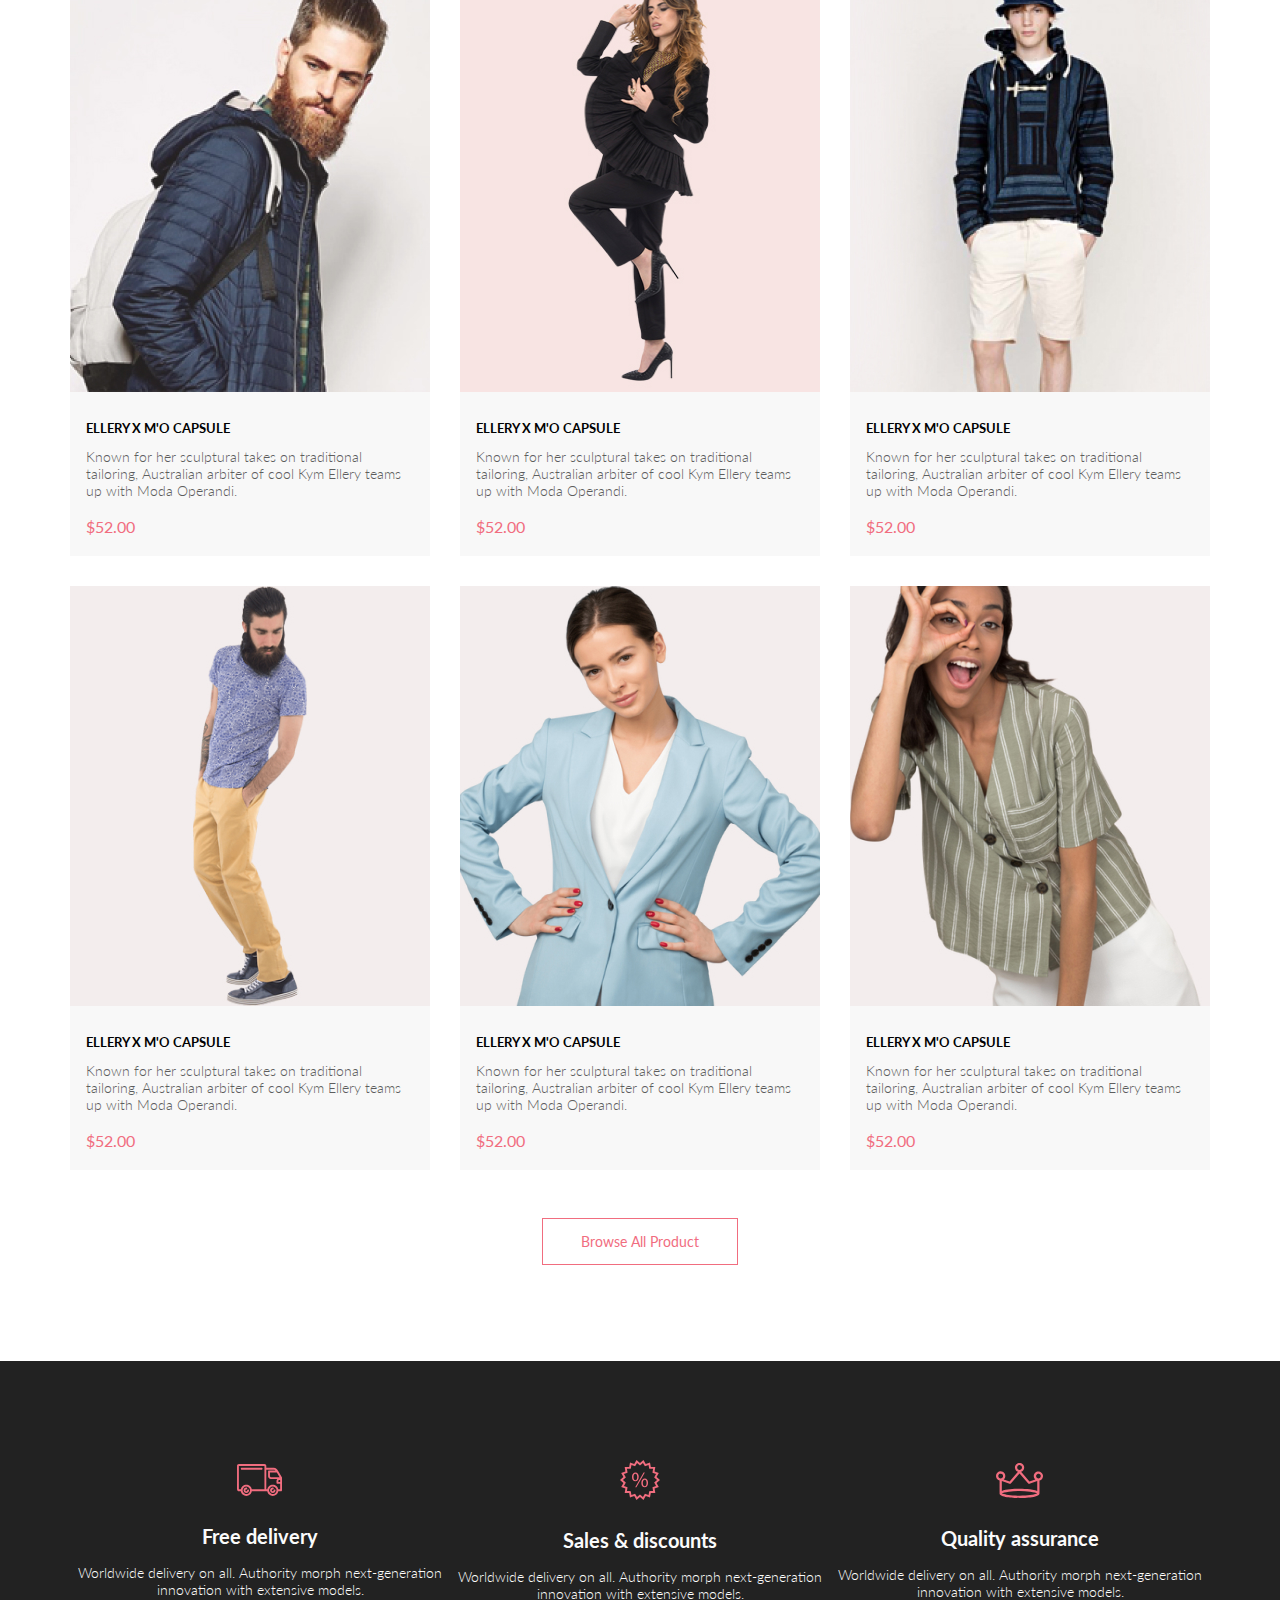
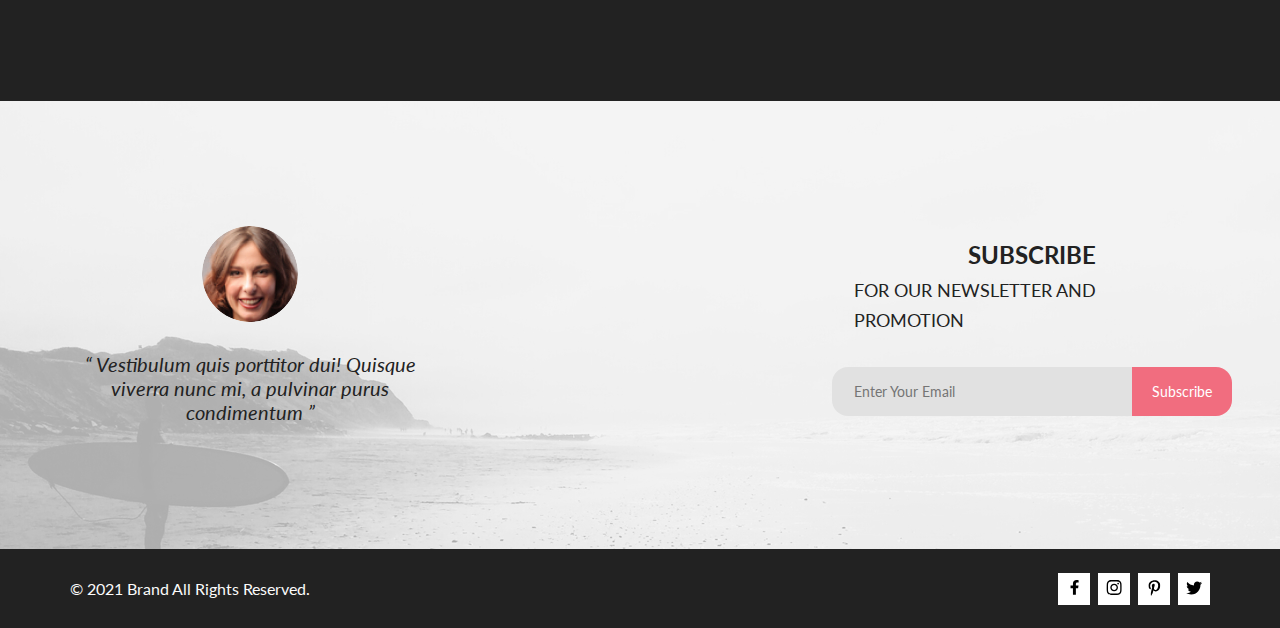
==== commit 272a5494: "add menu" ====
--- a/index.html
+++ b/index.html
@@ -23,7 +23,7 @@
         <div class="header__menu">
             <ul class="header__menu-list">
                 <li class="header__menu-list__item">
-                    <button class="header__burger">
+                    <button class="header__burger" id="burger">
                         <img class="header__burger__icon" src="./img/header/burger.svg" alt="burger">
                     </button>
                 </li>
@@ -38,40 +38,46 @@
                     </a>
                 </li>
             </ul>
-            <nav class="header__nav">
-                <h2 class="header__nav__title">menu</h2>
-                <ul class="header__nav__list">
-                    <li class="header__nav__item nav-item">
-                        <h3 class="nav-item__title">man</h3>
-                        <ul class="nav-item__sub-list sub-list">
-                            <li class="sub-list__item">Accessories</li>
-                            <li class="sub-list__item">Bags</li>
-                            <li class="sub-list__item">Denim</li>
-                            <li class="sub-list__item">T-Shirts</li>
-                        </ul>
-                    </li>
-                    <li class="header__nav__item nav-item">
-                        <h3 class="nav-item__title">woman</h3>
-                        <ul class="nav-item__sub-list sub-list">
-                            <li class="sub-list__item">Accessories</li>
-                            <li class="sub-list__item">Jackets & Coats</li>
-                            <li class="sub-list__item">Polos</li>
-                            <li class="sub-list__item">T-Shirts</li>
-                            <li class="sub-list__item">Shirts</li>
-                        </ul>
-                    </li>
-                    <li class="header__nav__item nav-item">
-                        <h3 class="nav-item__title">kids</h3>
-                        <ul class="nav-item__sub-list sub-list">
-                            <li class="sub-list__item">Accessories</li>
-                            <li class="sub-list__item">Jackets & Coats</li>
-                            <li class="sub-list__item">Polos</li>
-                            <li class="sub-list__item">T-Shirts</li>
-                            <li class="sub-list__item">Shirts</li>
-                            <li class="sub-list__item">Bags</li>
-                        </ul>
-                    </li>
-                </ul>
+            <nav class="header__nav" id="menu-wrapper">
+                <div class="header__nav__wrapper">
+                    <button class="header__nav__close" id="menu-close">
+                        <img class="header__nav__close__icon" src="./img/header/close.svg" alt="close menu">
+                    </button>
+                    <h2 class="header__nav__title">menu</h2>
+                    <ul class="header__nav__list">
+                        <li class="header__nav__item header__nav-item">
+                            <h3 class="header__nav-item__title">man</h3>
+                            <ul class="header__nav-item__sub-list header__sub-list">
+                                <li class="header__sub-list__item">Accessories</li>
+                                <li class="header__sub-list__item">Bags</li>
+                                <li class="header__sub-list__item">Denim</li>
+                                <li class="header__sub-list__item">T-Shirts</li>
+                            </ul>
+                        </li>
+                        <li class="header__nav__item header__nav-item">
+                            <h3 class="header__nav-item__title">woman</h3>
+                            <ul class="header__nav-item__sub-list header__sub-list">
+                                <li class="header__sub-list__item">Accessories</li>
+                                <li class="header__sub-list__item">Jackets & Coats</li>
+                                <li class="header__sub-list__item">Polos</li>
+                                <li class="header__sub-list__item">T-Shirts</li>
+                                <li class="header__sub-list__item">Shirts</li>
+                            </ul>
+                        </li>
+                        <li class="header__nav__item header__nav-item">
+                            <h3 class="header__nav-item__title">kids</h3>
+                            <ul class="header__nav-item__sub-list header__sub-list">
+                                <li class="header__sub-list__item">Accessories</li>
+                                <li class="header__sub-list__item">Jackets & Coats</li>
+                                <li class="header__sub-list__item">Polos</li>
+                                <li class="header__sub-list__item">T-Shirts</li>
+                                <li class="header__sub-list__item">Shirts</li>
+                                <li class="header__sub-list__item">Bags</li>
+                            </ul>
+                        </li>
+                    </ul>
+                </div>
+
             </nav>
         </div>
 
@@ -295,4 +301,18 @@
     </div>
 </footer>
 </body>
+
+<script>
+    let button = document.getElementById('burger');
+    let wrp = document.getElementById('menu-wrapper');
+    let close = document.getElementById('menu-close');
+
+    button.addEventListener('click', function(){
+        wrp.classList.toggle('display-block');
+    });
+    close.addEventListener('click', function(){
+        wrp.classList.remove('display-block');
+    });
+</script>
+
 </html>
--- a/styles/index.css
+++ b/styles/index.css
@@ -1,3 +1,6 @@
+:root {
+  --banner-height: 764px;
+}
 /* http://meyerweb.com/eric/tools/css/reset/
    v2.0 | 20110126
    License: none (public domain)
@@ -131,6 +134,7 @@
   --body-color: #E1E1E1;
   --banner-color: #F1E4E6;
   --gray-color: #f2f2f2;
+  --sub-menu-color: #6F6E6E;
 }
 * {
   font-family: 'Lato', sans-serif;
@@ -142,6 +146,386 @@
   font-size: 32px;
   font-weight: 700;
   line-height: 38px;
+}
+.container {
+  width: 1140px;
+  margin: 0 auto;
+}
+:root {
+  --header-height: 76px;
+  --nav-vertical-padding: 36px;
+}
+.header {
+  background-color: var(--black-bkg);
+  height: var(--header-height);
+  display: flex;
+  align-items: center;
+  position: relative;
+}
+.header__wrapper {
+  display: flex;
+  align-items: center;
+  justify-content: space-between;
+}
+.header__search {
+  display: flex;
+  align-items: center;
+}
+.header__menu {
+  display: flex;
+  align-items: center;
+}
+.header__menu-list {
+  display: flex;
+  align-items: center;
+}
+.header__menu-list__item:not(:first-child) {
+  margin-left: 32px;
+}
+.header__search-icon {
+  margin-left: 40px;
+}
+.header__burger {
+  background-color: transparent;
+  border: none;
+  cursor: pointer;
+}
+.header__nav {
+  display: none;
+  position: absolute;
+  right: 0;
+  top: var(--header-height);
+  height: var(--banner-height);
+  width: 232px;
+  background-color: var(--card-color);
+  box-sizing: border-box;
+  padding: var(--nav-vertical-padding) 34px;
+  box-shadow: 6px 4px 35px rgba(0, 0, 0, 0.21);
+}
+.header__nav__wrapper {
+  position: relative;
+}
+.header__nav__close {
+  position: absolute;
+  top: -8px;
+  right: -8px;
+  border: none;
+  background-color: transparent;
+  padding: 0;
+  cursor: pointer;
+}
+.header__nav__title {
+  text-transform: uppercase;
+}
+.header__nav-item {
+  margin-top: 24px;
+}
+.header__nav-item__title {
+  color: var(--pink-color);
+  text-transform: uppercase;
+}
+.header__sub-list__item {
+  margin-top: 12px;
+  margin-left: 24px;
+  color: var(--sub-menu-color);
+}
+.banner {
+  display: flex;
+  flex-direction: column;
+  justify-content: center;
+  align-items: center;
+  background-color: var(--banner-color);
+}
+.banner__wrapper {
+  display: flex;
+  align-items: center;
+  justify-content: space-between;
+}
+.banner__img-wrapper {
+  display: flex;
+  justify-content: flex-start;
+  flex: 1;
+}
+.banner__img-wrapper__img {
+  width: 382px;
+  height: var(--banner-height);
+}
+.banner__title-wrapper {
+  display: flex;
+  justify-content: center;
+  align-items: center;
+  flex: 1;
+  padding-left: 64px;
+}
+.banner__text {
+  width: 386px;
+  padding-left: 16px;
+  display: flex;
+  flex-direction: column;
+  position: relative;
+}
+.banner__text__begin {
+  font-size: 48px;
+  font-weight: 900;
+  line-height: 57px;
+  text-transform: uppercase;
+}
+.banner__text__second {
+  text-transform: uppercase;
+  display: flex;
+  align-items: center;
+}
+.banner__text__end {
+  margin-left: 12px;
+  color: var(--pink-color);
+}
+.banner__text:before {
+  position: absolute;
+  content: '';
+  left: -12px;
+  top: -2px;
+  width: 12px;
+  height: 92px;
+  background-color: var(--pink-color);
+}
+.sales {
+  padding: 65px 0 96px 0;
+}
+.sales__list {
+  display: grid;
+  grid-template-columns: 1fr 1fr 1fr;
+  grid-gap: 30px;
+}
+.sales__item {
+  height: 260px;
+  display: flex;
+  flex-direction: column;
+  align-items: center;
+  justify-content: center;
+}
+.sales__item--women {
+  background-image: url("../../img/category/women.jpg");
+}
+.sales__item--men {
+  background-image: url("../../img/category/man.jpg");
+}
+.sales__item--kids {
+  background-image: url("../../img/category/kid.jpg");
+}
+.sales__item--accessories {
+  background-image: url("../../img/category/accesories.jpg");
+  height: 180px;
+  grid-column: 1 / 4;
+}
+.sales__item__text {
+  color: var(--card-color);
+  font-size: 16px;
+  line-height: 19px;
+  text-transform: uppercase;
+}
+.sales__item__title {
+  color: var(--pink-color);
+  font-size: 24px;
+  line-height: 29px;
+  text-transform: uppercase;
+}
+.goods {
+  display: flex;
+  flex-direction: column;
+  align-items: center;
+}
+.goods__title {
+  font-size: 30px;
+  line-height: 36px;
+}
+.goods__list {
+  display: grid;
+  grid-template-columns: 1fr 1fr 1fr;
+  margin-top: 48px;
+  gap: 30px;
+}
+.goods__item {
+  background-color: var(--card-soft-color);
+}
+.goods__item-info {
+  padding: 25px 16px 20px;
+}
+.goods__item-info__title {
+  text-transform: uppercase;
+  font-size: 13px;
+  line-height: 16px;
+  color: var(--black-color);
+}
+.goods__item-info__text {
+  margin-top: 12px;
+  font-weight: 300;
+  color: var(--black-light-color);
+}
+.goods__item-info__price {
+  margin-top: 18px;
+  font-size: 16px;
+  line-height: 19px;
+  color: var(--pink-color);
+}
+.goods__browse-all {
+  display: flex;
+  justify-content: center;
+  align-items: center;
+  padding: 48px 0 96px;
+}
+.goods__browse-all__button {
+  padding: 14px 38px;
+  text-transform: capitalize;
+  border: 1px solid var(--pink-color);
+  color: var(--pink-color);
+  background-color: var(--card-color);
+  cursor: pointer;
+}
+.advantages {
+  display: flex;
+  flex-direction: column;
+  align-items: center;
+  justify-content: center;
+  background-color: var(--black-bkg);
+  height: 340px;
+}
+.advantages__list {
+  display: flex;
+  align-items: center;
+  justify-content: space-between;
+}
+.advantages__item {
+  display: flex;
+  flex-direction: column;
+  align-items: center;
+  justify-content: center;
+}
+.advantages__item__title {
+  margin-top: 28px;
+  color: var(--card-mild-color);
+  font-size: 20px;
+  line-height: 24px;
+}
+.advantages__item__text {
+  margin-top: 16px;
+  color: var(--card-mild-color);
+  text-align: center;
+  font-weight: 300;
+  font-size: 13.972px;
+  line-height: 17px;
+}
+.subscribe {
+  height: 448px;
+  background-image: url("../../img/subscribe/subscribe.jpg");
+  background-color: var(--gray-color);
+  background-repeat: no-repeat;
+  background-position: center;
+  display: flex;
+  justify-content: center;
+  align-items: center;
+}
+.subscribe__wrapper {
+  display: flex;
+  align-items: center;
+  justify-content: space-between;
+}
+.subscribe__quote {
+  display: flex;
+  flex-direction: column;
+  align-items: center;
+  justify-content: center;
+}
+.subscribe__quote__img {
+  border-radius: 50%;
+}
+.subscribe__quote__block {
+  margin-top: 30px;
+  width: 360px;
+  text-align: center;
+  font-size: 20px;
+  line-height: 24px;
+  font-style: italic;
+}
+.subscribe__quote__block__text {
+  quotes: "“" "”";
+}
+.subscribe__form {
+  width: 356px;
+  display: flex;
+  flex-direction: column;
+  align-items: center;
+  justify-content: center;
+}
+.subscribe__form__title {
+  font-size: 24px;
+  line-height: 40px;
+  text-transform: uppercase;
+}
+.subscribe__form__text {
+  font-size: 18px;
+  line-height: 30px;
+  text-transform: uppercase;
+}
+.subscribe__input-block {
+  display: flex;
+  align-items: center;
+  margin-top: 32px;
+}
+.subscribe__input-block__input {
+  border: none;
+  background-color: var(--body-color);
+  width: 256px;
+  height: 33px;
+  padding: 8px 22px;
+  border-radius: 16px 0 0 16px;
+}
+.subscribe__input-block__input::placeholder {
+  text-transform: capitalize;
+  font-size: 14px;
+  line-height: 17px;
+}
+.subscribe__input-block__button {
+  width: 100px;
+  height: 49px;
+  border: none;
+  background-color: var(--pink-color);
+  color: var(--card-color);
+  border-radius: 0 16px 16px 0;
+  cursor: pointer;
+}
+.social {
+  height: 79px;
+  display: flex;
+  flex-direction: column;
+  justify-content: center;
+  align-items: center;
+  background-color: var(--black-bkg);
+}
+.social__wrapper {
+  display: flex;
+  justify-content: space-between;
+}
+.social__copyright {
+  color: var(--card-mild-color);
+  font-size: 16px;
+  line-height: 19px;
+  display: flex;
+  align-items: center;
+}
+.social__list {
+  display: flex;
+  align-items: center;
+}
+.social__item {
+  width: 32px;
+  height: 32px;
+  background-color: var(--card-color);
+  display: flex;
+  align-items: center;
+  justify-content: center;
+}
+.social__item:not(:first-child) {
+  margin-left: 8px;
 }
 .visually-hidden {
   position: absolute;
@@ -155,339 +539,7 @@
   clip-path: inset(50%);
   margin: -1px;
 }
-.container {
-  width: 1140px;
-  margin: 0 auto;
-}
-.header {
-  background-color: var(--black-bkg);
-  min-height: 75px;
-  display: flex;
-  align-items: center;
-}
-.header__wrapper {
-  display: flex;
-  align-items: center;
-  justify-content: space-between;
-}
-.header__search {
-  display: flex;
-  align-items: center;
-}
-.header__menu {
-  display: flex;
-  align-items: center;
-}
-.header__menu-list {
-  display: flex;
-  align-items: center;
-}
-.header__menu-list__item:not(:first-child) {
-  margin-left: 32px;
-}
-.header__search-icon {
-  margin-left: 40px;
-}
-.header__burger {
-  background-color: transparent;
-  border: none;
-}
-.header__nav {
-  display: none;
-}
-.banner {
-  display: flex;
-  flex-direction: column;
-  justify-content: center;
-  align-items: center;
-  background-color: var(--banner-color);
-}
-.banner__wrapper {
-  display: flex;
-  align-items: center;
-  justify-content: space-between;
-}
-.banner__img-wrapper {
-  display: flex;
-  justify-content: flex-start;
-  flex: 1;
-}
-.banner__img-wrapper__img {
-  width: 382px;
-  height: 765px;
-}
-.banner__title-wrapper {
-  display: flex;
-  justify-content: center;
-  align-items: center;
-  flex: 1;
-  padding-left: 64px;
-}
-.banner__text {
-  width: 386px;
-  padding-left: 16px;
-  display: flex;
-  flex-direction: column;
-  position: relative;
-}
-.banner__text__begin {
-  font-size: 48px;
-  font-weight: 900;
-  line-height: 57px;
-  text-transform: uppercase;
-}
-.banner__text__second {
-  text-transform: uppercase;
-  display: flex;
-  align-items: center;
-}
-.banner__text__end {
-  margin-left: 12px;
-  color: var(--pink-color);
-}
-.banner__text:before {
-  position: absolute;
-  content: '';
-  left: -12px;
-  top: -2px;
-  width: 12px;
-  height: 92px;
-  background-color: var(--pink-color);
-}
-.sales {
-  padding: 65px 0 96px 0;
-}
-.sales__list {
-  display: grid;
-  grid-template-columns: 1fr 1fr 1fr;
-  grid-gap: 30px;
-}
-.sales__item {
-  height: 260px;
-  display: flex;
-  flex-direction: column;
-  align-items: center;
-  justify-content: center;
-}
-.sales__item--women {
-  background-image: url("../../img/category/women.jpg");
-}
-.sales__item--men {
-  background-image: url("../../img/category/man.jpg");
-}
-.sales__item--kids {
-  background-image: url("../../img/category/kid.jpg");
-}
-.sales__item--accessories {
-  background-image: url("../../img/category/accesories.jpg");
-  height: 180px;
-  grid-column: 1 / 4;
-}
-.sales__item__text {
-  color: var(--card-color);
-  font-size: 16px;
-  line-height: 19px;
-  text-transform: uppercase;
-}
-.sales__item__title {
-  color: var(--pink-color);
-  font-size: 24px;
-  line-height: 29px;
-  text-transform: uppercase;
-}
-.goods {
-  display: flex;
-  flex-direction: column;
-  align-items: center;
-}
-.goods__title {
-  font-size: 30px;
-  line-height: 36px;
-}
-.goods__list {
-  display: grid;
-  grid-template-columns: 1fr 1fr 1fr;
-  margin-top: 48px;
-  gap: 30px;
-}
-.goods__item {
-  background-color: var(--card-soft-color);
-}
-.goods__item-info {
-  padding: 25px 16px 20px;
-}
-.goods__item-info__title {
-  text-transform: uppercase;
-  font-size: 13px;
-  line-height: 16px;
-  color: var(--black-color);
-}
-.goods__item-info__text {
-  margin-top: 12px;
-  font-weight: 300;
-  color: var(--black-light-color);
-}
-.goods__item-info__price {
-  margin-top: 18px;
-  font-size: 16px;
-  line-height: 19px;
-  color: var(--pink-color);
-}
-.goods__browse-all {
-  display: flex;
-  justify-content: center;
-  align-items: center;
-  padding: 48px 0 96px;
-}
-.goods__browse-all__button {
-  padding: 14px 38px;
-  text-transform: capitalize;
-  border: 1px solid var(--pink-color);
-  color: var(--pink-color);
-  background-color: var(--card-color);
-  cursor: pointer;
-}
-.advantages {
-  display: flex;
-  flex-direction: column;
-  align-items: center;
-  justify-content: center;
-  background-color: var(--black-bkg);
-  height: 340px;
-}
-.advantages__list {
-  display: flex;
-  align-items: center;
-  justify-content: space-between;
-}
-.advantages__item {
-  display: flex;
-  flex-direction: column;
-  align-items: center;
-  justify-content: center;
-}
-.advantages__item__title {
-  margin-top: 28px;
-  color: var(--card-mild-color);
-  font-size: 20px;
-  line-height: 24px;
-}
-.advantages__item__text {
-  margin-top: 16px;
-  color: var(--card-mild-color);
-  text-align: center;
-  font-weight: 300;
-  font-size: 13.972px;
-  line-height: 17px;
-}
-.subscribe {
-  height: 448px;
-  background-image: url("../../img/subscribe/subscribe.jpg");
-  background-color: var(--gray-color);
-  background-repeat: no-repeat;
-  background-position: center;
-  display: flex;
-  justify-content: center;
-  align-items: center;
-}
-.subscribe__wrapper {
-  display: flex;
-  align-items: center;
-  justify-content: space-between;
-}
-.subscribe__quote {
-  display: flex;
-  flex-direction: column;
-  align-items: center;
-  justify-content: center;
-}
-.subscribe__quote__block {
-  margin-top: 30px;
-  width: 360px;
-  text-align: center;
-  font-size: 20px;
-  line-height: 24px;
-  font-style: italic;
-}
-.subscribe__quote__block__text {
-  quotes: "“" "”";
-}
-.subscribe__form {
-  width: 356px;
-  display: flex;
-  flex-direction: column;
-  align-items: center;
-  justify-content: center;
-}
-.subscribe__form__title {
-  font-size: 24px;
-  line-height: 40px;
-  text-transform: uppercase;
-}
-.subscribe__form__text {
-  font-size: 18px;
-  line-height: 30px;
-  text-transform: uppercase;
-}
-.subscribe__input-block {
-  display: flex;
-  align-items: center;
-  margin-top: 32px;
-}
-.subscribe__input-block__input {
-  border: none;
-  background-color: var(--body-color);
-  width: 256px;
-  height: 33px;
-  padding: 8px 22px;
-  border-radius: 16px 0 0 16px;
-}
-.subscribe__input-block__input::placeholder {
-  text-transform: capitalize;
-  font-size: 14px;
-  line-height: 17px;
-}
-.subscribe__input-block__button {
-  width: 100px;
-  height: 49px;
-  border: none;
-  background-color: var(--pink-color);
-  color: var(--card-color);
-  border-radius: 0 16px 16px 0;
-  cursor: pointer;
-}
-.social {
-  height: 79px;
-  display: flex;
-  flex-direction: column;
-  justify-content: center;
-  align-items: center;
-  background-color: var(--black-bkg);
-}
-.social__wrapper {
-  display: flex;
-  justify-content: space-between;
-}
-.social__copyright {
-  color: var(--card-mild-color);
-  font-size: 16px;
-  line-height: 19px;
-  display: flex;
-  align-items: center;
-}
-.social__list {
-  display: flex;
-  align-items: center;
-}
-.social__item {
-  width: 32px;
-  height: 32px;
-  background-color: var(--card-color);
-  display: flex;
-  align-items: center;
-  justify-content: center;
-}
-.social__item:not(:first-child) {
-  margin-left: 8px;
+.display-block {
+  display: block;
 }
 /*# sourceMappingURL=index.css.map */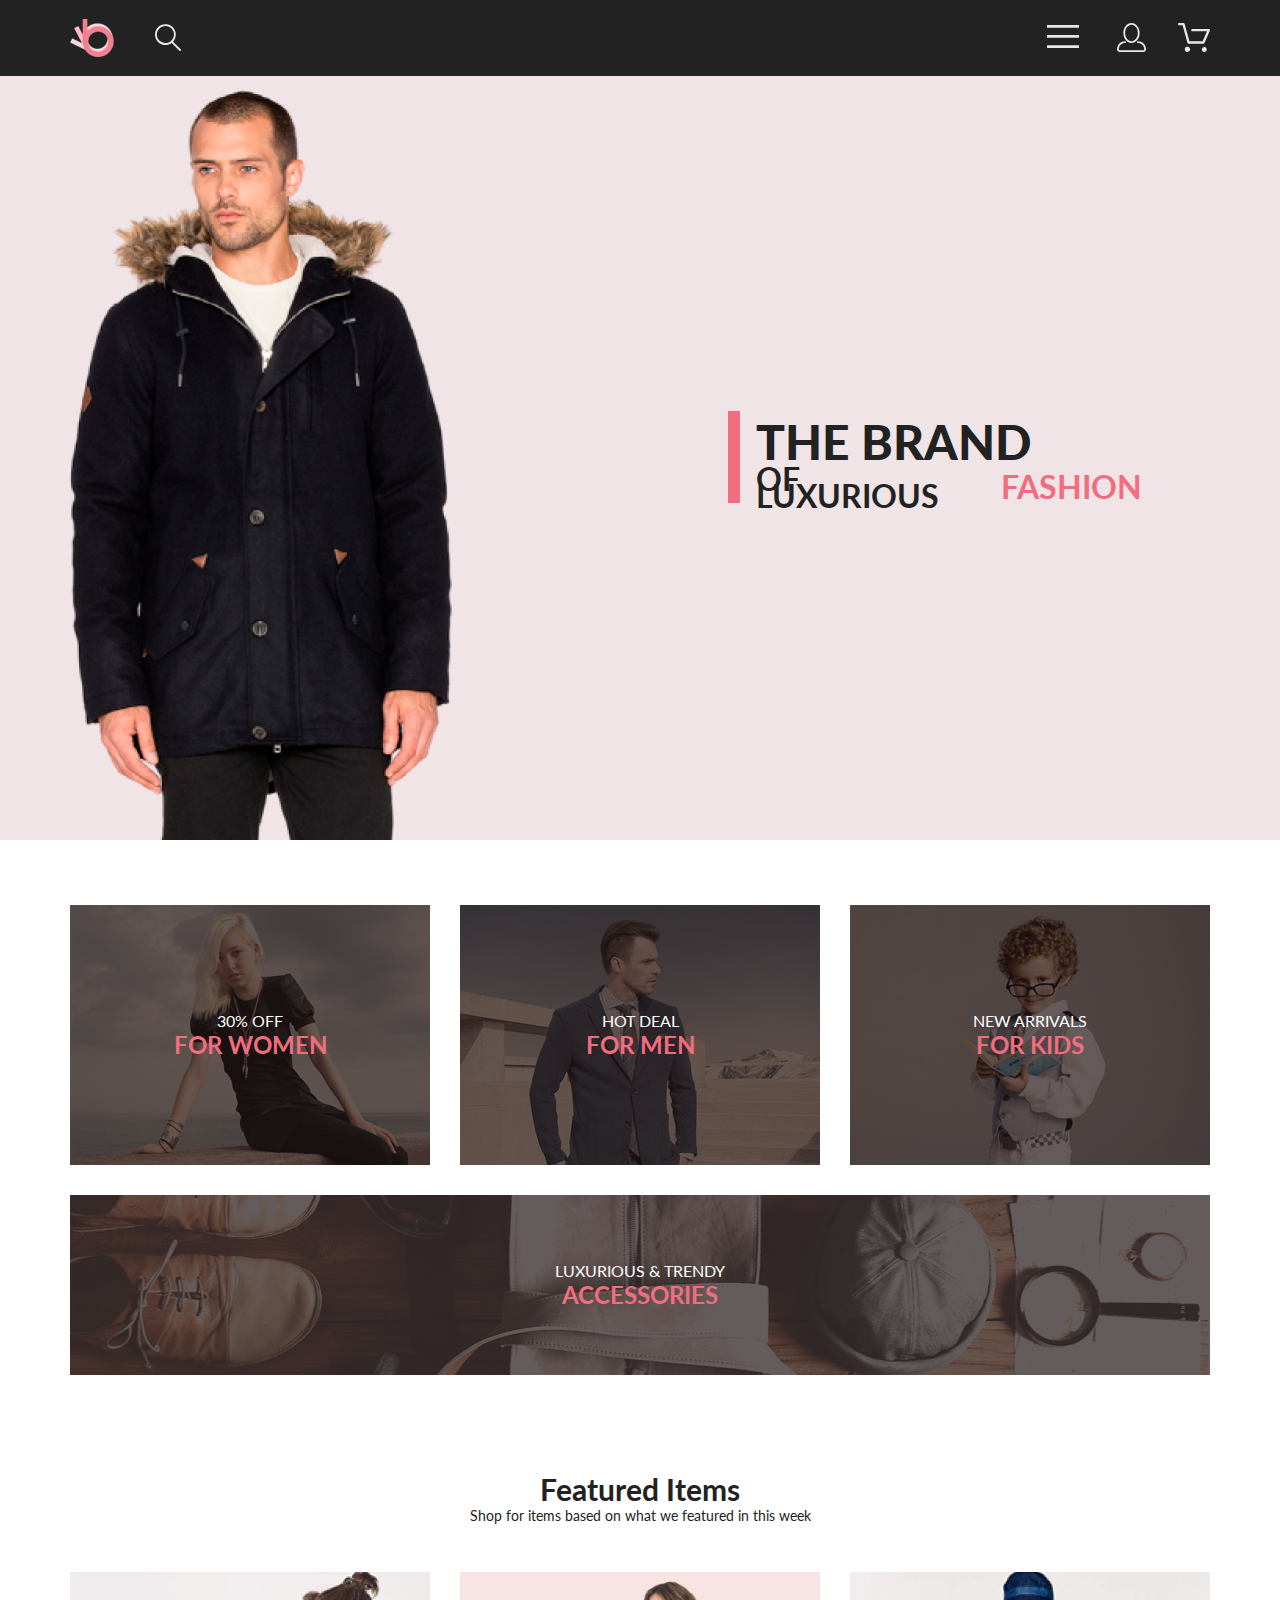
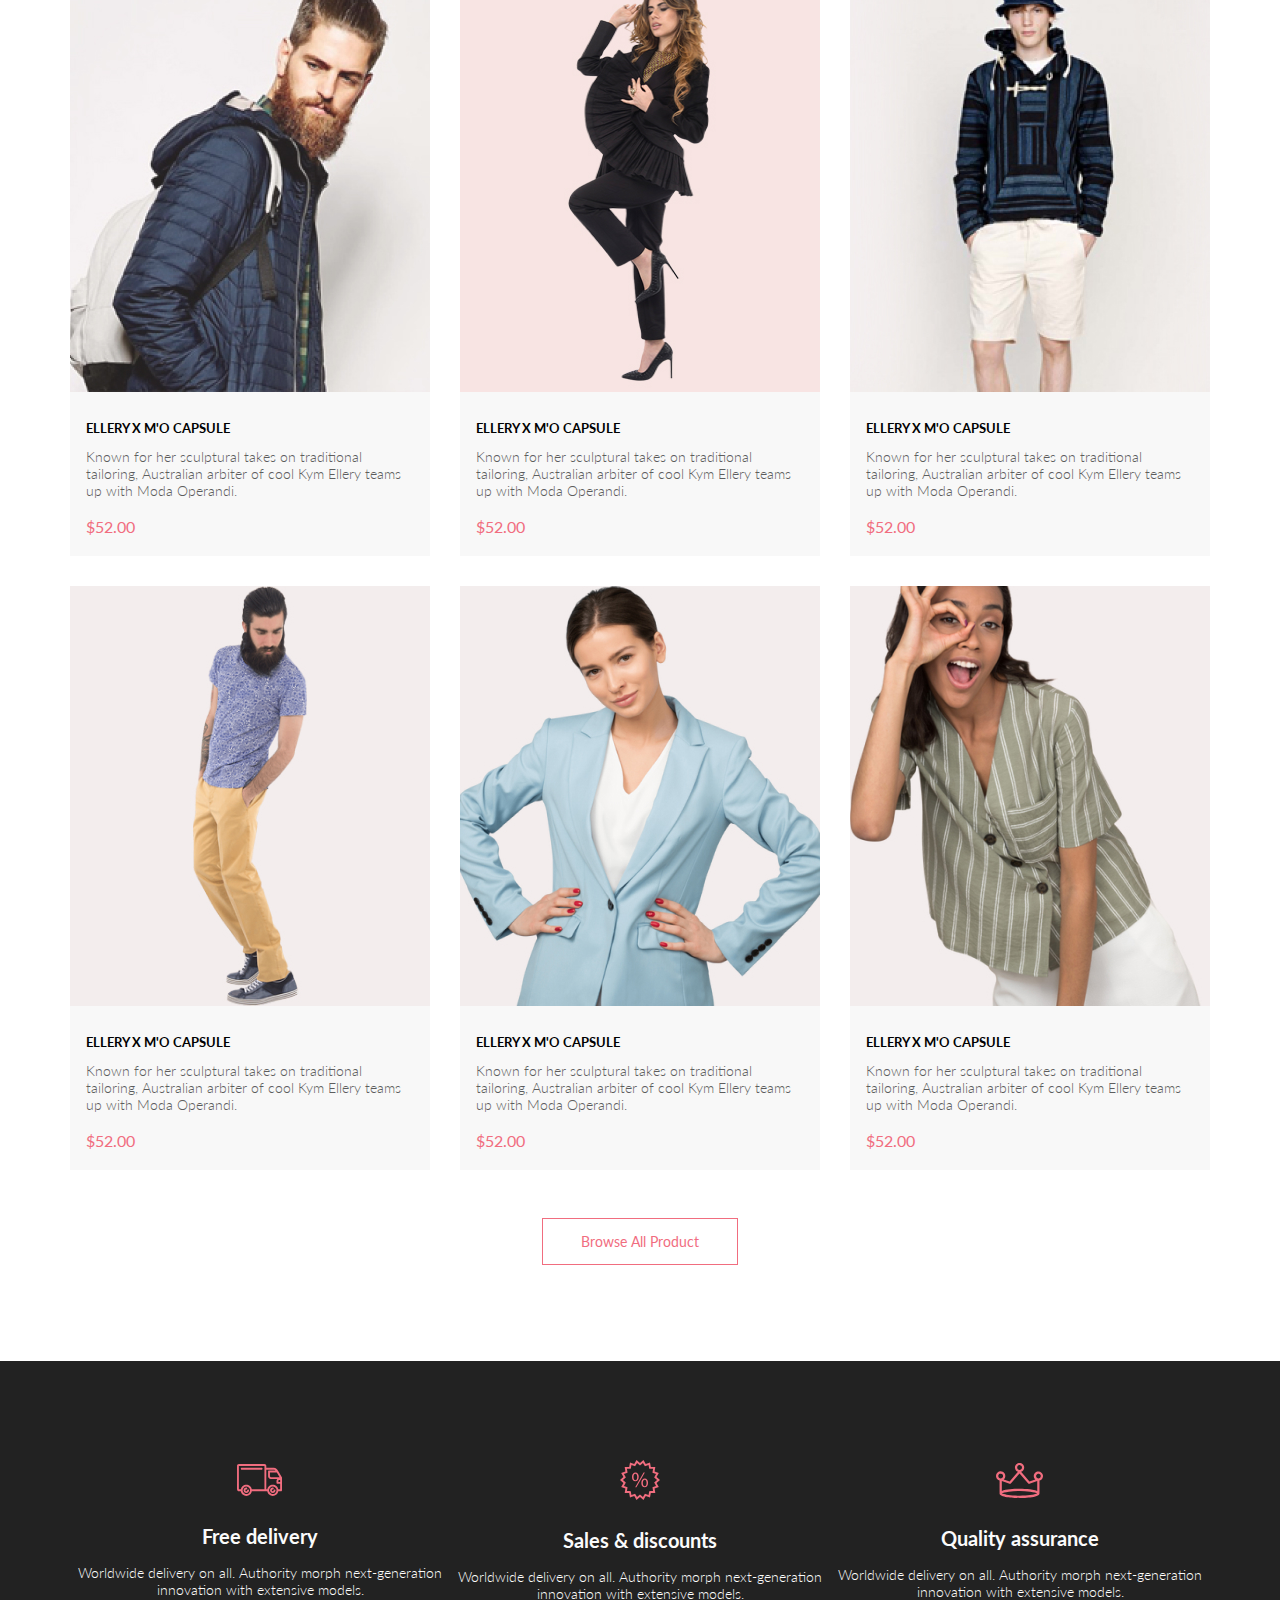
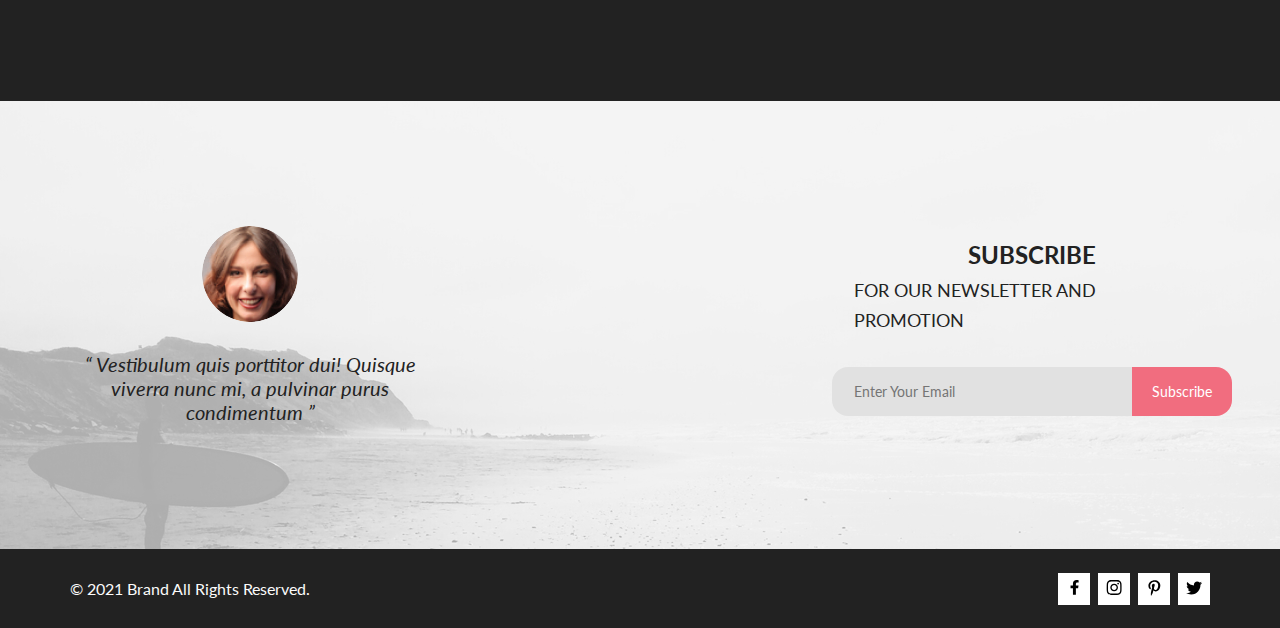
==== commit 5eb2ce2d: "add hover effects" ====
--- a/index.html
+++ b/index.html
@@ -24,24 +24,32 @@
             <ul class="header__menu-list">
                 <li class="header__menu-list__item">
                     <button class="header__burger" id="burger">
-                        <img class="header__burger__icon" src="./img/header/burger.svg" alt="burger">
+                        <svg class="header__burger__icon header__link"  width="32" height="23" viewBox="0 0 32 23" xmlns="http://www.w3.org/2000/svg">
+                            <path d="M0 23V20.31H32V23H0ZM0 12.76V10.07H32V12.76H0ZM0 2.69V0H32V2.69H0Z"/>
+                        </svg>
                     </button>
                 </li>
                 <li class="header__menu-list__item">
                     <a class="header__link" href="#">
-                        <img src="./img/header/person.svg" alt="person">
+                        <svg width="29" height="29" viewBox="0 0 29 29"  xmlns="http://www.w3.org/2000/svg">
+                            <path d="M14.5 19.937C19 19.937 22.656 15.464 22.656 9.968C22.656 4.472 19 0 14.5 0C13.3631 0.0217413 12.2463 0.303398 11.2351 0.823397C10.2239 1.34339 9.34507 2.08794 8.66602 3C7.12663 4.99573 6.30819 7.45381 6.34399 9.974C6.34399 15.465 10 19.937 14.5 19.937ZM14.5 1.813C18 1.813 20.844 5.472 20.844 9.969C20.844 14.466 17.998 18.125 14.5 18.125C11.002 18.125 8.15603 14.465 8.15503 9.969C8.15403 5.473 11 1.813 14.5 1.813ZM20.844 18.125C20.6036 18.125 20.373 18.2205 20.203 18.3905C20.033 18.5605 19.9375 18.7911 19.9375 19.0315C19.9375 19.2719 20.033 19.5025 20.203 19.6725C20.373 19.8425 20.6036 19.938 20.844 19.938C22.526 19.9399 24.1386 20.6088 25.3279 21.7982C26.5172 22.9875 27.1861 24.6 27.188 26.282C27.1875 26.5221 27.0918 26.7523 26.922 26.9221C26.7522 27.0918 26.5221 27.1875 26.282 27.188H2.71997C2.47985 27.1875 2.24975 27.0918 2.07996 26.9221C1.91016 26.7523 1.81449 26.5221 1.81396 26.282C1.81608 24.6001 2.48517 22.9877 3.67444 21.7985C4.86371 20.6092 6.47608 19.9401 8.15796 19.938C8.39824 19.938 8.62868 19.8425 8.79858 19.6726C8.96849 19.5027 9.06396 19.2723 9.06396 19.032C9.06396 18.7917 8.96849 18.5613 8.79858 18.3914C8.62868 18.2215 8.39824 18.126 8.15796 18.126C5.99541 18.1279 3.92201 18.9875 2.39258 20.5164C0.863144 22.0453 0.00264777 24.1185 0 26.281C0.000794067 27.0019 0.287502 27.693 0.797241 28.2027C1.30698 28.7125 1.99811 28.9992 2.71899 29H26.282C27.0027 28.9989 27.6936 28.7121 28.2031 28.2024C28.7126 27.6927 28.9992 27.0017 29 26.281C28.9974 24.1187 28.1372 22.0457 26.6083 20.5168C25.0793 18.9878 23.0063 18.1276 20.844 18.125Z" />
+                        </svg>
                     </a>
                 </li>
                 <li class="header__menu-list__item">
                     <a class="header__link" href="#">
-                        <img src="./img/header/cart.svg" alt="cart">
+                        <svg width="32" height="29" viewBox="0 0 32 29"  xmlns="http://www.w3.org/2000/svg">
+                            <path d="M26.2009 29C25.5532 28.9738 24.9415 28.6948 24.4972 28.2227C24.0529 27.7506 23.8114 27.1232 23.8245 26.475C23.8376 25.8269 24.1043 25.2097 24.5673 24.7559C25.0303 24.3022 25.6527 24.048 26.301 24.048C26.9493 24.048 27.5717 24.3022 28.0347 24.7559C28.4977 25.2097 28.7644 25.8269 28.7775 26.475C28.7906 27.1232 28.549 27.7506 28.1047 28.2227C27.6604 28.6948 27.0488 28.9738 26.401 29H26.2009ZM6.75293 26.32C6.75293 25.79 6.91011 25.2718 7.20459 24.8311C7.49907 24.3904 7.91764 24.0469 8.40735 23.844C8.89705 23.6412 9.43594 23.5881 9.95581 23.6915C10.4757 23.7949 10.9532 24.0502 11.328 24.425C11.7028 24.7998 11.9581 25.2773 12.0615 25.7972C12.1649 26.317 12.1118 26.8559 11.9089 27.3456C11.7061 27.8353 11.3626 28.2539 10.9219 28.5483C10.4812 28.8428 9.96304 29 9.43298 29C9.08087 29.0003 8.73212 28.9311 8.40674 28.7966C8.08136 28.662 7.78569 28.4646 7.53662 28.2158C7.28755 27.9669 7.09001 27.6713 6.9552 27.3461C6.82039 27.0208 6.75098 26.6721 6.75098 26.32H6.75293ZM10.553 20.686C10.2935 20.6868 10.0409 20.6024 9.83411 20.4457C9.62727 20.2891 9.47758 20.0689 9.40796 19.819L4.57495 2.36401H1.18201C0.868521 2.36401 0.567859 2.23947 0.346191 2.01781C0.124523 1.79614 0 1.49549 0 1.18201C0 0.868519 0.124523 0.567873 0.346191 0.346205C0.567859 0.124537 0.868521 5.81268e-06 1.18201 5.81268e-06H5.46301C5.7225 -0.00080736 5.97504 0.0837201 6.18176 0.240568C6.38848 0.397416 6.53784 0.617884 6.60693 0.868006L11.4399 18.323H24.6179L29.001 8.27501H14.401C14.2428 8.27961 14.0854 8.25242 13.9379 8.19507C13.7904 8.13771 13.6559 8.05134 13.5424 7.94108C13.4288 7.83082 13.3386 7.69891 13.277 7.55315C13.2154 7.40739 13.1836 7.25075 13.1836 7.0925C13.1836 6.93426 13.2154 6.77762 13.277 6.63186C13.3386 6.4861 13.4288 6.35419 13.5424 6.24393C13.6559 6.13367 13.7904 6.0473 13.9379 5.98994C14.0854 5.93259 14.2428 5.90541 14.401 5.91001H30.814C31.0097 5.90996 31.2022 5.95866 31.3744 6.05172C31.5465 6.14478 31.6928 6.27926 31.7999 6.44301C31.9078 6.60729 31.9734 6.79569 31.9908 6.99145C32.0083 7.18721 31.9771 7.38424 31.9 7.565L26.495 19.977C26.4026 20.1876 26.251 20.3668 26.0585 20.4927C25.866 20.6186 25.641 20.6858 25.411 20.686H10.553Z" />
+                        </svg>
                     </a>
                 </li>
             </ul>
             <nav class="header__nav" id="menu-wrapper">
                 <div class="header__nav__wrapper">
                     <button class="header__nav__close" id="menu-close">
-                        <img class="header__nav__close__icon" src="./img/header/close.svg" alt="close menu">
+                        <svg class="header__nav__close__icon" width="13" height="13" viewBox="0 0 13 13"  xmlns="http://www.w3.org/2000/svg">
+                            <path d="M7.4158 6.00409L11.7158 1.71409C11.9041 1.52579 12.0099 1.27039 12.0099 1.00409C12.0099 0.73779 11.9041 0.482395 11.7158 0.294092C11.5275 0.105788 11.2721 0 11.0058 0C10.7395 0 10.4841 0.105788 10.2958 0.294092L6.0058 4.59409L1.7158 0.294092C1.52749 0.105788 1.2721 -1.9841e-09 1.0058 0C0.739497 1.9841e-09 0.484102 0.105788 0.295798 0.294092C0.107495 0.482395 0.0017066 0.73779 0.0017066 1.00409C0.0017066 1.27039 0.107495 1.52579 0.295798 1.71409L4.5958 6.00409L0.295798 10.2941C0.20207 10.3871 0.127676 10.4977 0.0769072 10.6195C0.0261385 10.7414 0 10.8721 0 11.0041C0 11.1361 0.0261385 11.2668 0.0769072 11.3887C0.127676 11.5105 0.20207 11.6211 0.295798 11.7141C0.388761 11.8078 0.499362 11.8822 0.621222 11.933C0.743081 11.9838 0.873786 12.0099 1.0058 12.0099C1.13781 12.0099 1.26852 11.9838 1.39038 11.933C1.51223 11.8822 1.62284 11.8078 1.7158 11.7141L6.0058 7.41409L10.2958 11.7141C10.3888 11.8078 10.4994 11.8822 10.6212 11.933C10.7431 11.9838 10.8738 12.0099 11.0058 12.0099C11.1378 12.0099 11.2685 11.9838 11.3904 11.933C11.5122 11.8822 11.6228 11.8078 11.7158 11.7141C11.8095 11.6211 11.8839 11.5105 11.9347 11.3887C11.9855 11.2668 12.0116 11.1361 12.0116 11.0041C12.0116 10.8721 11.9855 10.7414 11.9347 10.6195C11.8839 10.4977 11.8095 10.3871 11.7158 10.2941L7.4158 6.00409Z"/>
+                        </svg>
                     </button>
                     <h2 class="header__nav__title">menu</h2>
                     <ul class="header__nav__list">
@@ -132,7 +140,20 @@
         <ul class="goods__list">
             <li class="goods__item-wrapper">
                 <article class="goods__item">
-                    <img class="goods__img" src="./img/goods/man-jacket.jpg" alt="man-jacket">
+                    <div class="goods__img-wrapper">
+                        <img class="goods__img-wrapper__img" src="./img/goods/man-jacket.jpg" alt="man-jacket">
+                        <div class="goods__img-wrapper__overlay">
+                            <div class="goods__img-wrapper__overlay__text">
+                                <a href="#" class="button">
+                                    <svg width="27" height="25" viewBox="0 0 27 25"  xmlns="http://www.w3.org/2000/svg">
+                                        <path d="M21.876 22.2662C21.921 22.2549 21.9423 22.2339 21.96 22.2129C21.9678 22.2037 21.9756 22.1946 21.9835 22.1855C22.02 22.1438 22.0233 22.0553 22.0224 22.0105C22.0092 21.9044 21.9185 21.8315 21.8412 21.8315C21.8375 21.8315 21.8336 21.8317 21.8312 21.8318C21.7531 21.8372 21.6653 21.9409 21.6719 22.0625C21.6813 22.1793 21.7675 22.2662 21.8392 22.2662H21.876ZM8.21954 22.2599C8.31873 22.2599 8.39935 22.1655 8.39935 22.0496C8.39935 21.9341 8.31873 21.8401 8.21954 21.8401C8.12042 21.8401 8.03973 21.9341 8.03973 22.0496C8.03973 22.1655 8.12042 22.2599 8.21954 22.2599ZM21.9995 24.2662C21.9517 24.2662 21.8878 24.2662 21.8392 24.2662C20.7017 24.2662 19.7567 23.3545 19.6765 22.198C19.5964 20.9929 20.4937 19.9183 21.6953 19.8364C21.7441 19.8331 21.7928 19.8315 21.8412 19.8315C22.9799 19.8315 23.9413 20.7324 24.019 21.8884C24.0505 22.4915 23.8741 23.0612 23.4898 23.5012C23.1055 23.9575 22.5764 24.2177 21.9995 24.2662ZM8.21954 24.2599C7.01532 24.2599 6.03973 23.2709 6.03973 22.0496C6.03973 20.8291 7.01532 19.8401 8.21954 19.8401C9.42371 19.8401 10.3994 20.8291 10.3994 22.0496C10.3994 23.2709 9.42371 24.2599 8.21954 24.2599ZM21.1984 17.3938H9.13306C8.70013 17.3938 8.31586 17.1005 8.20331 16.6775L4.27753 2.24768H1.52173C0.993408 2.24768 0.560547 1.80859 0.560547 1.27039C0.560547 0.733032 0.993408 0.292969 1.52173 0.292969H4.99933C5.43134 0.292969 5.81561 0.586304 5.9281 1.01025L9.85394 15.4391H20.5576L24.1144 7.13379H12.2578C11.7286 7.13379 11.2957 6.69373 11.2957 6.15649C11.2957 5.61914 11.7286 5.17908 12.2578 5.17908H25.5886C25.9091 5.17908 26.2141 5.34192 26.3896 5.61914C26.566 5.89539 26.5984 6.23743 26.4697 6.547L22.0795 16.807C21.9193 17.1653 21.5827 17.3938 21.1984 17.3938Z" />
+                                    </svg>
+                                    Add to cart
+                                </a>
+                            </div>
+                        </div>
+                    </div>
+
                     <div class="goods__item__info goods__item-info">
                         <h3 class="goods__item-info__title">ellery x m'o capsule</h3>
                         <p class="goods__item-info__text">
@@ -146,7 +167,20 @@
             </li>
             <li>
                 <article class="goods__item">
-                    <img class="goods__img" src="./img/goods/woman-suit.jpg" alt="woman-suit">
+                    <div class="goods__img-wrapper">
+                        <img class="goods__img-wrapper__img" src="./img/goods/woman-suit.jpg" alt="woman-suit">
+                        <div class="goods__img-wrapper__overlay">
+                            <div class="goods__img-wrapper__overlay__text">
+                                <a href="#" class="button">
+                                    <svg width="27" height="25" viewBox="0 0 27 25"  xmlns="http://www.w3.org/2000/svg">
+                                        <path d="M21.876 22.2662C21.921 22.2549 21.9423 22.2339 21.96 22.2129C21.9678 22.2037 21.9756 22.1946 21.9835 22.1855C22.02 22.1438 22.0233 22.0553 22.0224 22.0105C22.0092 21.9044 21.9185 21.8315 21.8412 21.8315C21.8375 21.8315 21.8336 21.8317 21.8312 21.8318C21.7531 21.8372 21.6653 21.9409 21.6719 22.0625C21.6813 22.1793 21.7675 22.2662 21.8392 22.2662H21.876ZM8.21954 22.2599C8.31873 22.2599 8.39935 22.1655 8.39935 22.0496C8.39935 21.9341 8.31873 21.8401 8.21954 21.8401C8.12042 21.8401 8.03973 21.9341 8.03973 22.0496C8.03973 22.1655 8.12042 22.2599 8.21954 22.2599ZM21.9995 24.2662C21.9517 24.2662 21.8878 24.2662 21.8392 24.2662C20.7017 24.2662 19.7567 23.3545 19.6765 22.198C19.5964 20.9929 20.4937 19.9183 21.6953 19.8364C21.7441 19.8331 21.7928 19.8315 21.8412 19.8315C22.9799 19.8315 23.9413 20.7324 24.019 21.8884C24.0505 22.4915 23.8741 23.0612 23.4898 23.5012C23.1055 23.9575 22.5764 24.2177 21.9995 24.2662ZM8.21954 24.2599C7.01532 24.2599 6.03973 23.2709 6.03973 22.0496C6.03973 20.8291 7.01532 19.8401 8.21954 19.8401C9.42371 19.8401 10.3994 20.8291 10.3994 22.0496C10.3994 23.2709 9.42371 24.2599 8.21954 24.2599ZM21.1984 17.3938H9.13306C8.70013 17.3938 8.31586 17.1005 8.20331 16.6775L4.27753 2.24768H1.52173C0.993408 2.24768 0.560547 1.80859 0.560547 1.27039C0.560547 0.733032 0.993408 0.292969 1.52173 0.292969H4.99933C5.43134 0.292969 5.81561 0.586304 5.9281 1.01025L9.85394 15.4391H20.5576L24.1144 7.13379H12.2578C11.7286 7.13379 11.2957 6.69373 11.2957 6.15649C11.2957 5.61914 11.7286 5.17908 12.2578 5.17908H25.5886C25.9091 5.17908 26.2141 5.34192 26.3896 5.61914C26.566 5.89539 26.5984 6.23743 26.4697 6.547L22.0795 16.807C21.9193 17.1653 21.5827 17.3938 21.1984 17.3938Z" />
+                                    </svg>
+                                    Add to cart
+                                </a>
+                            </div>
+                        </div>
+                    </div>
+
                     <div class="goods__item__info goods__item-info">
                         <h3 class="goods__item-info__title">ellery x m'o capsule</h3>
                         <p class="goods__item-info__text">
@@ -160,7 +194,20 @@
             </li>
             <li>
                 <article class="goods__item">
-                    <img class="goods__img" src="./img/goods/man-sweatshirt.jpg" alt="man-sweatshirt">
+                    <div class="goods__img-wrapper">
+                        <img class="goods__img-wrapper__img" src="./img/goods/man-sweatshirt.jpg" alt="man-sweatshirt">
+                        <div class="goods__img-wrapper__overlay">
+                            <div class="goods__img-wrapper__overlay__text">
+                                <a href="#" class="button">
+                                    <svg width="27" height="25" viewBox="0 0 27 25"  xmlns="http://www.w3.org/2000/svg">
+                                        <path d="M21.876 22.2662C21.921 22.2549 21.9423 22.2339 21.96 22.2129C21.9678 22.2037 21.9756 22.1946 21.9835 22.1855C22.02 22.1438 22.0233 22.0553 22.0224 22.0105C22.0092 21.9044 21.9185 21.8315 21.8412 21.8315C21.8375 21.8315 21.8336 21.8317 21.8312 21.8318C21.7531 21.8372 21.6653 21.9409 21.6719 22.0625C21.6813 22.1793 21.7675 22.2662 21.8392 22.2662H21.876ZM8.21954 22.2599C8.31873 22.2599 8.39935 22.1655 8.39935 22.0496C8.39935 21.9341 8.31873 21.8401 8.21954 21.8401C8.12042 21.8401 8.03973 21.9341 8.03973 22.0496C8.03973 22.1655 8.12042 22.2599 8.21954 22.2599ZM21.9995 24.2662C21.9517 24.2662 21.8878 24.2662 21.8392 24.2662C20.7017 24.2662 19.7567 23.3545 19.6765 22.198C19.5964 20.9929 20.4937 19.9183 21.6953 19.8364C21.7441 19.8331 21.7928 19.8315 21.8412 19.8315C22.9799 19.8315 23.9413 20.7324 24.019 21.8884C24.0505 22.4915 23.8741 23.0612 23.4898 23.5012C23.1055 23.9575 22.5764 24.2177 21.9995 24.2662ZM8.21954 24.2599C7.01532 24.2599 6.03973 23.2709 6.03973 22.0496C6.03973 20.8291 7.01532 19.8401 8.21954 19.8401C9.42371 19.8401 10.3994 20.8291 10.3994 22.0496C10.3994 23.2709 9.42371 24.2599 8.21954 24.2599ZM21.1984 17.3938H9.13306C8.70013 17.3938 8.31586 17.1005 8.20331 16.6775L4.27753 2.24768H1.52173C0.993408 2.24768 0.560547 1.80859 0.560547 1.27039C0.560547 0.733032 0.993408 0.292969 1.52173 0.292969H4.99933C5.43134 0.292969 5.81561 0.586304 5.9281 1.01025L9.85394 15.4391H20.5576L24.1144 7.13379H12.2578C11.7286 7.13379 11.2957 6.69373 11.2957 6.15649C11.2957 5.61914 11.7286 5.17908 12.2578 5.17908H25.5886C25.9091 5.17908 26.2141 5.34192 26.3896 5.61914C26.566 5.89539 26.5984 6.23743 26.4697 6.547L22.0795 16.807C21.9193 17.1653 21.5827 17.3938 21.1984 17.3938Z" />
+                                    </svg>
+                                    Add to cart
+                                </a>
+                            </div>
+                        </div>
+                    </div>
+
                     <div class="goods__item__info goods__item-info">
                         <h3 class="goods__item-info__title">ellery x m'o capsule</h3>
                         <p class="goods__item-info__text">
@@ -174,7 +221,20 @@
             </li>
             <li>
                 <article class="goods__item">
-                    <img class="goods__img" src="./img/goods/man-summer.jpg" alt="man-summer">
+                    <div class="goods__img-wrapper">
+                        <img class="goods__img-wrapper__img" src="./img/goods/man-summer.jpg" alt="man-summer">
+                        <div class="goods__img-wrapper__overlay">
+                            <div class="goods__img-wrapper__overlay__text">
+                                <a href="#" class="button">
+                                    <svg width="27" height="25" viewBox="0 0 27 25"  xmlns="http://www.w3.org/2000/svg">
+                                        <path d="M21.876 22.2662C21.921 22.2549 21.9423 22.2339 21.96 22.2129C21.9678 22.2037 21.9756 22.1946 21.9835 22.1855C22.02 22.1438 22.0233 22.0553 22.0224 22.0105C22.0092 21.9044 21.9185 21.8315 21.8412 21.8315C21.8375 21.8315 21.8336 21.8317 21.8312 21.8318C21.7531 21.8372 21.6653 21.9409 21.6719 22.0625C21.6813 22.1793 21.7675 22.2662 21.8392 22.2662H21.876ZM8.21954 22.2599C8.31873 22.2599 8.39935 22.1655 8.39935 22.0496C8.39935 21.9341 8.31873 21.8401 8.21954 21.8401C8.12042 21.8401 8.03973 21.9341 8.03973 22.0496C8.03973 22.1655 8.12042 22.2599 8.21954 22.2599ZM21.9995 24.2662C21.9517 24.2662 21.8878 24.2662 21.8392 24.2662C20.7017 24.2662 19.7567 23.3545 19.6765 22.198C19.5964 20.9929 20.4937 19.9183 21.6953 19.8364C21.7441 19.8331 21.7928 19.8315 21.8412 19.8315C22.9799 19.8315 23.9413 20.7324 24.019 21.8884C24.0505 22.4915 23.8741 23.0612 23.4898 23.5012C23.1055 23.9575 22.5764 24.2177 21.9995 24.2662ZM8.21954 24.2599C7.01532 24.2599 6.03973 23.2709 6.03973 22.0496C6.03973 20.8291 7.01532 19.8401 8.21954 19.8401C9.42371 19.8401 10.3994 20.8291 10.3994 22.0496C10.3994 23.2709 9.42371 24.2599 8.21954 24.2599ZM21.1984 17.3938H9.13306C8.70013 17.3938 8.31586 17.1005 8.20331 16.6775L4.27753 2.24768H1.52173C0.993408 2.24768 0.560547 1.80859 0.560547 1.27039C0.560547 0.733032 0.993408 0.292969 1.52173 0.292969H4.99933C5.43134 0.292969 5.81561 0.586304 5.9281 1.01025L9.85394 15.4391H20.5576L24.1144 7.13379H12.2578C11.7286 7.13379 11.2957 6.69373 11.2957 6.15649C11.2957 5.61914 11.7286 5.17908 12.2578 5.17908H25.5886C25.9091 5.17908 26.2141 5.34192 26.3896 5.61914C26.566 5.89539 26.5984 6.23743 26.4697 6.547L22.0795 16.807C21.9193 17.1653 21.5827 17.3938 21.1984 17.3938Z" />
+                                    </svg>
+                                    Add to cart
+                                </a>
+                            </div>
+                        </div>
+                    </div>
+
                     <div class="goods__item__info goods__item-info">
                         <h3 class="goods__item-info__title">ellery x m'o capsule</h3>
                         <p class="goods__item-info__text">
@@ -188,7 +248,20 @@
             </li>
             <li>
                 <article class="goods__item">
-                    <img class="goods__img" src="./img/goods/woman-jacket.jpg" alt="woman-jacket">
+                    <div class="goods__img-wrapper">
+                        <img class="goods__img-wrapper__img" src="./img/goods/woman-jacket.jpg" alt="woman-jacket">
+                        <div class="goods__img-wrapper__overlay">
+                            <div class="goods__img-wrapper__overlay__text">
+                                <a href="#" class="button">
+                                    <svg width="27" height="25" viewBox="0 0 27 25"  xmlns="http://www.w3.org/2000/svg">
+                                        <path d="M21.876 22.2662C21.921 22.2549 21.9423 22.2339 21.96 22.2129C21.9678 22.2037 21.9756 22.1946 21.9835 22.1855C22.02 22.1438 22.0233 22.0553 22.0224 22.0105C22.0092 21.9044 21.9185 21.8315 21.8412 21.8315C21.8375 21.8315 21.8336 21.8317 21.8312 21.8318C21.7531 21.8372 21.6653 21.9409 21.6719 22.0625C21.6813 22.1793 21.7675 22.2662 21.8392 22.2662H21.876ZM8.21954 22.2599C8.31873 22.2599 8.39935 22.1655 8.39935 22.0496C8.39935 21.9341 8.31873 21.8401 8.21954 21.8401C8.12042 21.8401 8.03973 21.9341 8.03973 22.0496C8.03973 22.1655 8.12042 22.2599 8.21954 22.2599ZM21.9995 24.2662C21.9517 24.2662 21.8878 24.2662 21.8392 24.2662C20.7017 24.2662 19.7567 23.3545 19.6765 22.198C19.5964 20.9929 20.4937 19.9183 21.6953 19.8364C21.7441 19.8331 21.7928 19.8315 21.8412 19.8315C22.9799 19.8315 23.9413 20.7324 24.019 21.8884C24.0505 22.4915 23.8741 23.0612 23.4898 23.5012C23.1055 23.9575 22.5764 24.2177 21.9995 24.2662ZM8.21954 24.2599C7.01532 24.2599 6.03973 23.2709 6.03973 22.0496C6.03973 20.8291 7.01532 19.8401 8.21954 19.8401C9.42371 19.8401 10.3994 20.8291 10.3994 22.0496C10.3994 23.2709 9.42371 24.2599 8.21954 24.2599ZM21.1984 17.3938H9.13306C8.70013 17.3938 8.31586 17.1005 8.20331 16.6775L4.27753 2.24768H1.52173C0.993408 2.24768 0.560547 1.80859 0.560547 1.27039C0.560547 0.733032 0.993408 0.292969 1.52173 0.292969H4.99933C5.43134 0.292969 5.81561 0.586304 5.9281 1.01025L9.85394 15.4391H20.5576L24.1144 7.13379H12.2578C11.7286 7.13379 11.2957 6.69373 11.2957 6.15649C11.2957 5.61914 11.7286 5.17908 12.2578 5.17908H25.5886C25.9091 5.17908 26.2141 5.34192 26.3896 5.61914C26.566 5.89539 26.5984 6.23743 26.4697 6.547L22.0795 16.807C21.9193 17.1653 21.5827 17.3938 21.1984 17.3938Z" />
+                                    </svg>
+                                    Add to cart
+                                </a>
+                            </div>
+                        </div>
+                    </div>
+
                     <div class="goods__item__info goods__item-info">
                         <h3 class="goods__item-info__title">ellery x m'o capsule</h3>
                         <p class="goods__item-info__text">
@@ -202,7 +275,20 @@
             </li>
             <li>
                 <article class="goods__item">
-                    <img class="goods__img" src="./img/goods/woman.jpg" alt="woman">
+                    <div class="goods__img-wrapper">
+                        <img class="goods__img-wrapper__img" src="./img/goods/woman.jpg" alt="woman">
+                        <div class="goods__img-wrapper__overlay">
+                            <div class="goods__img-wrapper__overlay__text">
+                                <a href="#" class="button">
+                                    <svg width="27" height="25" viewBox="0 0 27 25"  xmlns="http://www.w3.org/2000/svg">
+                                        <path d="M21.876 22.2662C21.921 22.2549 21.9423 22.2339 21.96 22.2129C21.9678 22.2037 21.9756 22.1946 21.9835 22.1855C22.02 22.1438 22.0233 22.0553 22.0224 22.0105C22.0092 21.9044 21.9185 21.8315 21.8412 21.8315C21.8375 21.8315 21.8336 21.8317 21.8312 21.8318C21.7531 21.8372 21.6653 21.9409 21.6719 22.0625C21.6813 22.1793 21.7675 22.2662 21.8392 22.2662H21.876ZM8.21954 22.2599C8.31873 22.2599 8.39935 22.1655 8.39935 22.0496C8.39935 21.9341 8.31873 21.8401 8.21954 21.8401C8.12042 21.8401 8.03973 21.9341 8.03973 22.0496C8.03973 22.1655 8.12042 22.2599 8.21954 22.2599ZM21.9995 24.2662C21.9517 24.2662 21.8878 24.2662 21.8392 24.2662C20.7017 24.2662 19.7567 23.3545 19.6765 22.198C19.5964 20.9929 20.4937 19.9183 21.6953 19.8364C21.7441 19.8331 21.7928 19.8315 21.8412 19.8315C22.9799 19.8315 23.9413 20.7324 24.019 21.8884C24.0505 22.4915 23.8741 23.0612 23.4898 23.5012C23.1055 23.9575 22.5764 24.2177 21.9995 24.2662ZM8.21954 24.2599C7.01532 24.2599 6.03973 23.2709 6.03973 22.0496C6.03973 20.8291 7.01532 19.8401 8.21954 19.8401C9.42371 19.8401 10.3994 20.8291 10.3994 22.0496C10.3994 23.2709 9.42371 24.2599 8.21954 24.2599ZM21.1984 17.3938H9.13306C8.70013 17.3938 8.31586 17.1005 8.20331 16.6775L4.27753 2.24768H1.52173C0.993408 2.24768 0.560547 1.80859 0.560547 1.27039C0.560547 0.733032 0.993408 0.292969 1.52173 0.292969H4.99933C5.43134 0.292969 5.81561 0.586304 5.9281 1.01025L9.85394 15.4391H20.5576L24.1144 7.13379H12.2578C11.7286 7.13379 11.2957 6.69373 11.2957 6.15649C11.2957 5.61914 11.7286 5.17908 12.2578 5.17908H25.5886C25.9091 5.17908 26.2141 5.34192 26.3896 5.61914C26.566 5.89539 26.5984 6.23743 26.4697 6.547L22.0795 16.807C21.9193 17.1653 21.5827 17.3938 21.1984 17.3938Z" />
+                                    </svg>
+                                    Add to cart
+                                </a>
+                            </div>
+                        </div>
+                    </div>
+
                     <div class="goods__item__info goods__item-info">
                         <h3 class="goods__item-info__title">ellery x m'o capsule</h3>
                         <p class="goods__item-info__text">
@@ -278,22 +364,30 @@
             <ul class="social__list">
                 <li class="social__list__item social__item">
                     <a class="social__item__link" href="#">
-                        <img class="social__item__img" src="./img/social/facebook.svg" alt="facebook">
+                        <svg class="social__item__img" width="11" height="16" viewBox="0 0 11 16"  xmlns="http://www.w3.org/2000/svg">
+                            <path d="M9.08836 8.28L9.50686 5.61602H6.89022V3.88729C6.89022 3.15847 7.25574 2.44806 8.42765 2.44806H9.61722V0.179975C9.61722 0.179975 8.53772 0 7.50561 0C5.35073 0 3.9422 1.27593 3.9422 3.5857V5.61602H1.54688V8.28H3.9422V14.72H6.89022V8.28H9.08836Z" />
+                        </svg>
                     </a>
                 </li>
                 <li class="social__list__item social__item">
                     <a class="social__item__link" href="#">
-                        <img class="social__item__img" src="./img/social/instagram.svg" alt="instagram">
+                        <svg class="social__item__img" width="16" height="15" viewBox="0 0 16 15"  xmlns="http://www.w3.org/2000/svg">
+                            <path d="M8.13897 3.68159C6.02383 3.68159 4.31774 5.38491 4.31774 7.49663C4.31774 9.60835 6.02383 11.3117 8.13897 11.3117C10.2541 11.3117 11.9602 9.60835 11.9602 7.49663C11.9602 5.38491 10.2541 3.68159 8.13897 3.68159ZM8.13897 9.9769C6.77211 9.9769 5.65467 8.8646 5.65467 7.49663C5.65467 6.12866 6.76878 5.01636 8.13897 5.01636C9.50915 5.01636 10.6233 6.12866 10.6233 7.49663C10.6233 8.8646 9.50583 9.9769 8.13897 9.9769ZM13.0078 3.52554C13.0078 4.02026 12.6087 4.41538 12.1165 4.41538C11.621 4.41538 11.2252 4.01694 11.2252 3.52554C11.2252 3.03413 11.6243 2.63569 12.1165 2.63569C12.6087 2.63569 13.0078 3.03413 13.0078 3.52554ZM15.5386 4.42866C15.4821 3.23667 15.2094 2.18081 14.3347 1.31089C13.4634 0.440967 12.4058 0.168701 11.2119 0.108936C9.9814 0.039209 6.29321 0.039209 5.0627 0.108936C3.8721 0.165381 2.81453 0.437646 1.93987 1.30757C1.06522 2.17749 0.795836 3.23335 0.735973 4.42534C0.666134 5.65386 0.666134 9.33608 0.735973 10.5646C0.79251 11.7566 1.06522 12.8124 1.93987 13.6824C2.81453 14.5523 3.86878 14.8246 5.0627 14.8843C6.29321 14.9541 9.9814 14.9541 11.2119 14.8843C12.4058 14.8279 13.4634 14.5556 14.3347 13.6824C15.2061 12.8124 15.4788 11.7566 15.5386 10.5646C15.6085 9.33608 15.6085 5.65718 15.5386 4.42866ZM13.949 11.8828C13.6895 12.5335 13.1874 13.0349 12.5322 13.2972C11.5511 13.6857 9.22314 13.596 8.13897 13.596C7.05479 13.596 4.72348 13.6824 3.74573 13.2972C3.09389 13.0382 2.59171 12.5369 2.32898 11.8828C1.93987 10.9033 2.02967 8.57905 2.02967 7.49663C2.02967 6.41421 1.9432 4.08667 2.32898 3.1105C2.58838 2.45972 3.09056 1.95835 3.74573 1.69604C4.7268 1.30757 7.05479 1.39722 8.13897 1.39722C9.22314 1.39722 11.5545 1.31089 12.5322 1.69604C13.184 1.95503 13.6862 2.4564 13.949 3.1105C14.3381 4.08999 14.2483 6.41421 14.2483 7.49663C14.2483 8.57905 14.3381 10.9066 13.949 11.8828Z" />
+                        </svg>
                     </a>
                 </li>
                 <li class="social__list__item social__item">
                     <a class="social__item__link" href="#">
-                        <img class="social__item__img" src="./img/social/pinterest.svg" alt="pinterest">
+                        <svg class="social__item__img" width="13" height="16" viewBox="0 0 13 16"  xmlns="http://www.w3.org/2000/svg">
+                            <path d="M6.74032 0.203125C3.55564 0.203125 0.408203 2.34063 0.408203 5.8C0.408203 8 1.63738 9.25 2.38233 9.25C2.68963 9.25 2.86655 8.3875 2.86655 8.14375C2.86655 7.85313 2.13091 7.23438 2.13091 6.025C2.13091 3.5125 4.03055 1.73125 6.4889 1.73125C8.60271 1.73125 10.1671 2.94062 10.1671 5.1625C10.1671 6.82187 9.50597 9.93437 7.36422 9.93437C6.59133 9.93437 5.93018 9.37187 5.93018 8.56563C5.93018 7.38438 6.74963 6.24062 6.74963 5.02187C6.74963 2.95312 3.835 3.32812 3.835 5.82812C3.835 6.35313 3.90018 6.93437 4.13298 7.4125C3.70463 9.26875 2.82931 12.0344 2.82931 13.9469C2.82931 14.5375 2.91311 15.1188 2.96899 15.7094C3.07452 15.8281 3.02175 15.8156 3.18316 15.7563C4.74757 13.6 4.69169 13.1781 5.3994 10.3562C5.78119 11.0875 6.76826 11.4812 7.55046 11.4812C10.8469 11.4812 12.3275 8.24688 12.3275 5.33125C12.3275 2.22813 9.66427 0.203125 6.74032 0.203125Z" />
+                        </svg>
                     </a>
                 </li>
                 <li class="social__list__item social__item">
                     <a class="social__item__link" href="#">
-                        <img class="social__item__img" src="./img/social/twitter.svg" alt="twitter">
+                        <svg class="social__item__img" width="17" height="16" viewBox="0 0 17 16" xmlns="http://www.w3.org/2000/svg">
+                            <path d="M14.417 4.74052C14.427 4.88264 14.427 5.0248 14.427 5.16692C14.427 9.50192 11.1498 14.4969 5.15986 14.4969C3.31448 14.4969 1.60022 13.9588 0.158203 13.0248C0.420396 13.0552 0.67247 13.0654 0.944752 13.0654C2.46741 13.0654 3.8691 12.5476 4.98843 11.6644C3.5565 11.6339 2.3565 10.6898 1.94305 9.39027C2.14475 9.4207 2.34642 9.44102 2.5582 9.44102C2.85063 9.44102 3.14308 9.40039 3.41533 9.32936C1.92291 9.02477 0.803551 7.70498 0.803551 6.11108V6.07048C1.23715 6.31414 1.74139 6.46642 2.2758 6.4867C1.39849 5.89786 0.823727 4.8928 0.823727 3.75573C0.823727 3.14661 0.985041 2.58823 1.26741 2.10092C2.87077 4.09077 5.28086 5.39023 7.98334 5.53239C7.93293 5.28873 7.90266 5.03495 7.90266 4.78114C7.90266 2.97402 9.35477 1.50195 11.1598 1.50195C12.0976 1.50195 12.9446 1.89789 13.5396 2.53748C14.2757 2.39536 14.9816 2.12123 15.6068 1.74561C15.3648 2.50705 14.8505 3.14664 14.1749 3.5527C14.8304 3.48167 15.4657 3.29889 16.0505 3.04511C15.6069 3.69483 15.0522 4.27348 14.417 4.74052Z" />
+                        </svg>
                     </a>
                 </li>
             </ul>
@@ -302,17 +396,6 @@
 </footer>
 </body>
 
-<script>
-    let button = document.getElementById('burger');
-    let wrp = document.getElementById('menu-wrapper');
-    let close = document.getElementById('menu-close');
-
-    button.addEventListener('click', function(){
-        wrp.classList.toggle('display-block');
-    });
-    close.addEventListener('click', function(){
-        wrp.classList.remove('display-block');
-    });
-</script>
+<script src="./scripts/header-menu.js" type="text/javascript"></script>
 
 </html>
--- a/styles/index.css
+++ b/styles/index.css
@@ -126,6 +126,7 @@
 :root {
   --black-bkg: #222;
   --pink-color: #F16D7F;
+  --pink-color--hover: #E05C6E;
   --card-color: #fff;
   --card-soft-color: #F8F8F8;
   --card-mild-color: #FBFBFB;
@@ -135,6 +136,7 @@
   --banner-color: #F1E4E6;
   --gray-color: #f2f2f2;
   --sub-menu-color: #6F6E6E;
+  --menu-icon: #E8E8E8;
 }
 * {
   font-family: 'Lato', sans-serif;
@@ -189,6 +191,12 @@
   background-color: transparent;
   border: none;
   cursor: pointer;
+}
+.header__link {
+  fill: var(--menu-icon);
+}
+.header__link:hover {
+  fill: var(--card-color);
 }
 .header__nav {
   display: none;
@@ -214,6 +222,12 @@
   padding: 0;
   cursor: pointer;
 }
+.header__nav__close__icon {
+  fill: var(--sub-menu-color);
+}
+.header__nav__close__icon:hover {
+  fill: var(--pink-color);
+}
 .header__nav__title {
   text-transform: uppercase;
 }
@@ -228,6 +242,10 @@
   margin-top: 12px;
   margin-left: 24px;
   color: var(--sub-menu-color);
+}
+.header__sub-list__item:hover {
+  cursor: pointer;
+  color: var(--pink-color);
 }
 .banner {
   display: flex;
@@ -344,6 +362,53 @@
   margin-top: 48px;
   gap: 30px;
 }
+.goods__img-wrapper {
+  position: relative;
+  transition: all 0.5s ease-in;
+}
+.goods__img-wrapper:hover .goods__img-wrapper__overlay {
+  opacity: 1;
+}
+.goods__img-wrapper__overlay {
+  position: absolute;
+  top: 0;
+  bottom: 0;
+  left: 0;
+  right: 0;
+  height: 100%;
+  width: 100%;
+  opacity: 0;
+  visibility: none;
+  transition: 0.5s ease;
+  background: rgba(58, 56, 56, 0.86);
+}
+.goods__img-wrapper__overlay__text {
+  color: white;
+  font-size: 20px;
+  position: absolute;
+  top: 50%;
+  left: 50%;
+  -webkit-transform: translate(-50%, -50%);
+  -ms-transform: translate(-50%, -50%);
+  transform: translate(-50%, -50%);
+  text-align: center;
+}
+.goods__img-wrapper__overlay .button {
+  background-color: transparent;
+  padding: 10px 12px;
+  text-decoration: none;
+  border: 1px solid var(--card-color);
+  color: var(--card-color);
+  fill: var(--card-color);
+  display: flex;
+  align-items: center;
+  justify-content: space-between;
+  font-size: 14px;
+  line-height: 17px;
+  width: 138px;
+  height: 43px;
+  box-sizing: border-box;
+}
 .goods__item {
   background-color: var(--card-soft-color);
 }
@@ -380,6 +445,15 @@
   color: var(--pink-color);
   background-color: var(--card-color);
   cursor: pointer;
+}
+.goods__browse-all__button:hover {
+  background-color: var(--pink-color);
+  color: var(--card-color);
+}
+.goods__browse-all__button:active {
+  border: 1px solid var(--pink-color--hover);
+  background-color: var(--pink-color--hover);
+  outline: var(--pink-color--hover) solid 3px;
 }
 .advantages {
   display: flex;
@@ -493,6 +567,12 @@
   border-radius: 0 16px 16px 0;
   cursor: pointer;
 }
+.subscribe__input-block__button:hover {
+  background-color: var(--pink-color--hover);
+}
+.subscribe__input-block__button:active {
+  outline: var(--pink-color--hover);
+}
 .social {
   height: 79px;
   display: flex;
@@ -523,9 +603,15 @@
   display: flex;
   align-items: center;
   justify-content: center;
+  cursor: pointer;
+  fill: var(--black-color);
 }
 .social__item:not(:first-child) {
   margin-left: 8px;
+}
+.social__item:hover {
+  background-color: var(--pink-color);
+  fill: var(--card-color);
 }
 .visually-hidden {
   position: absolute;
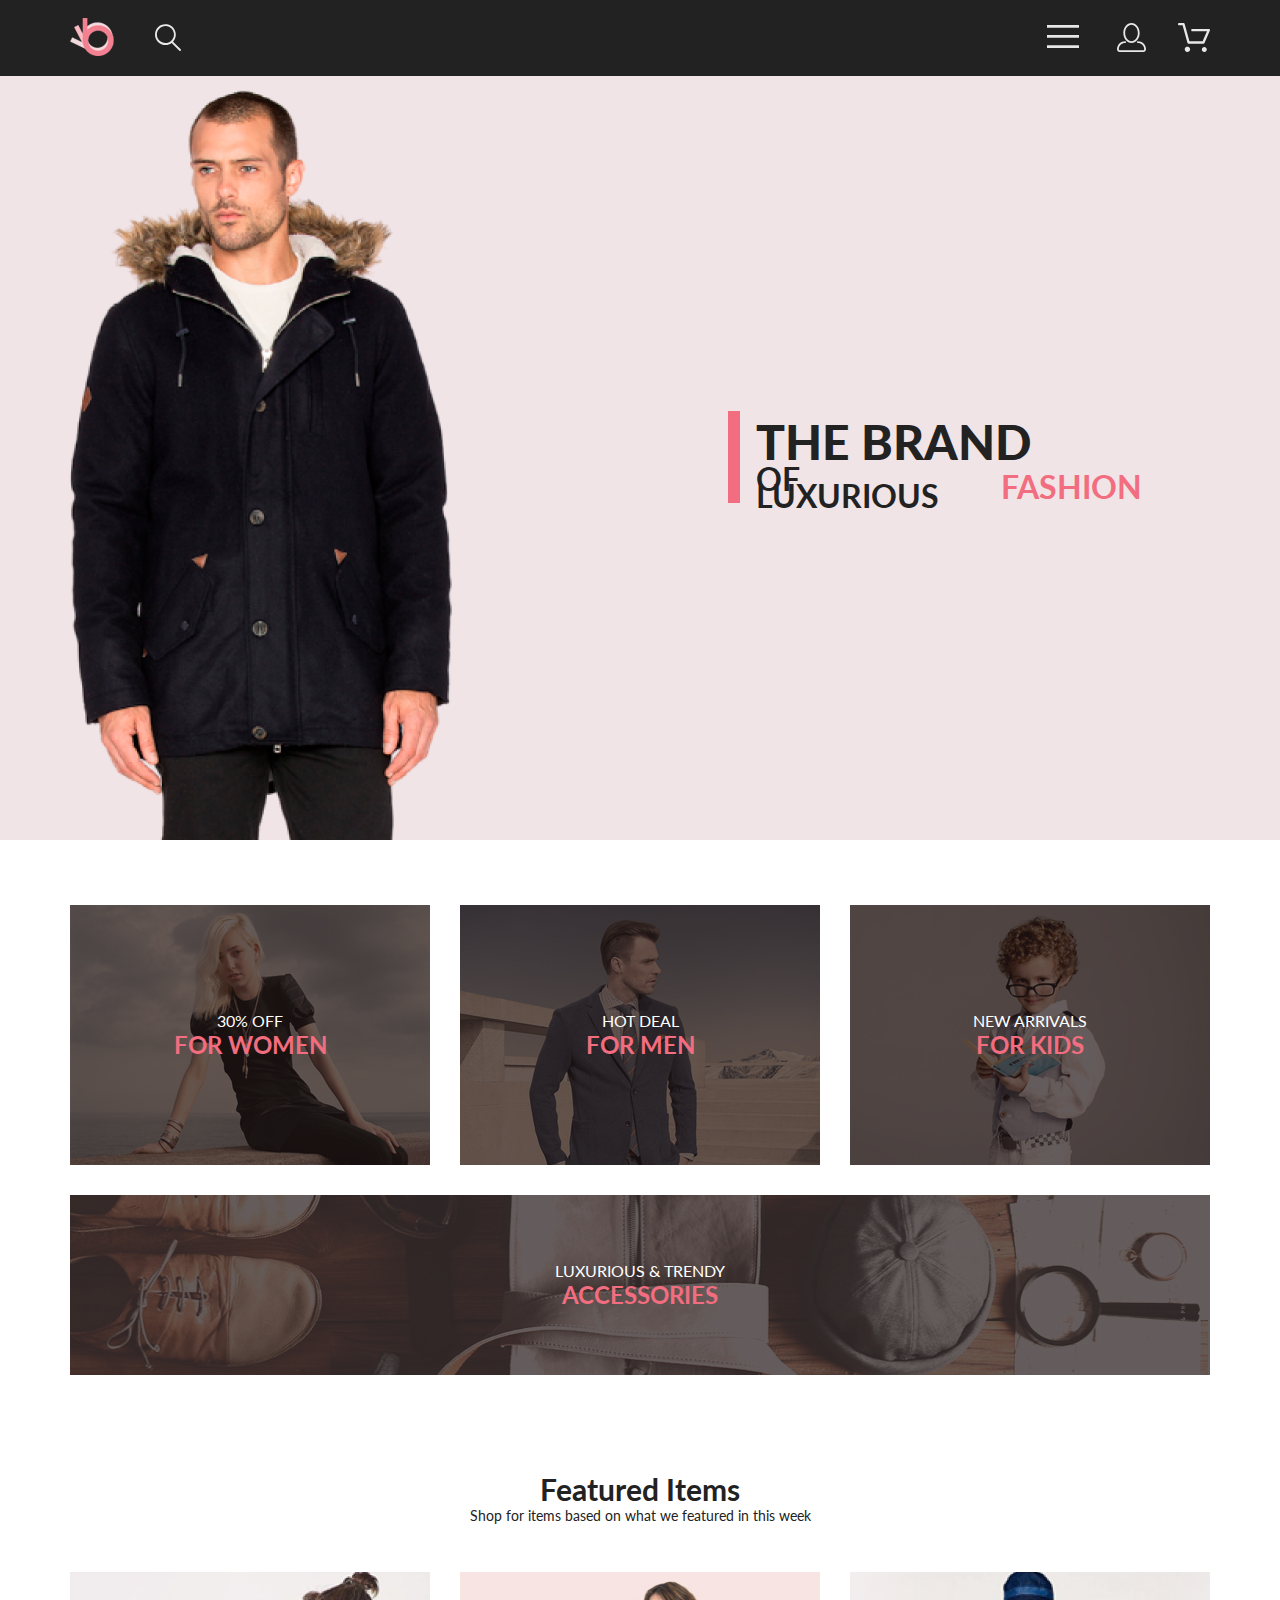
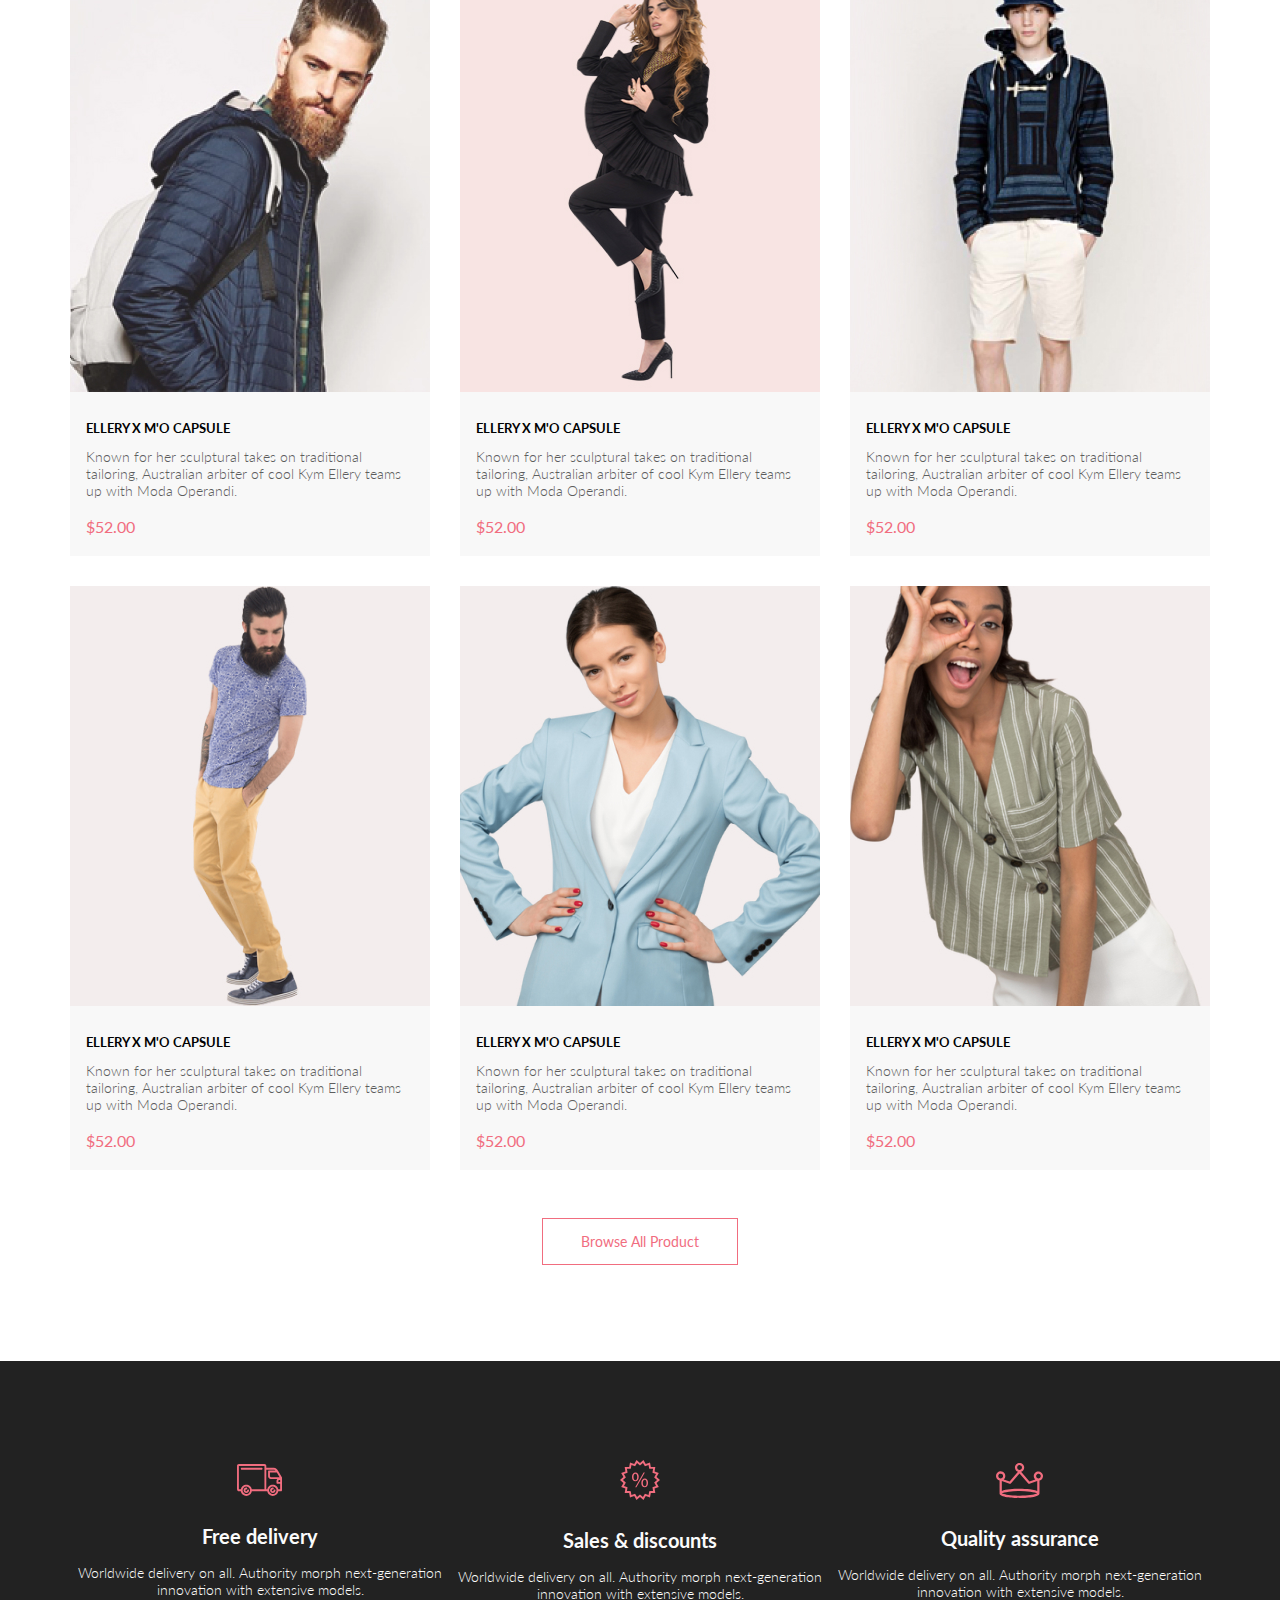
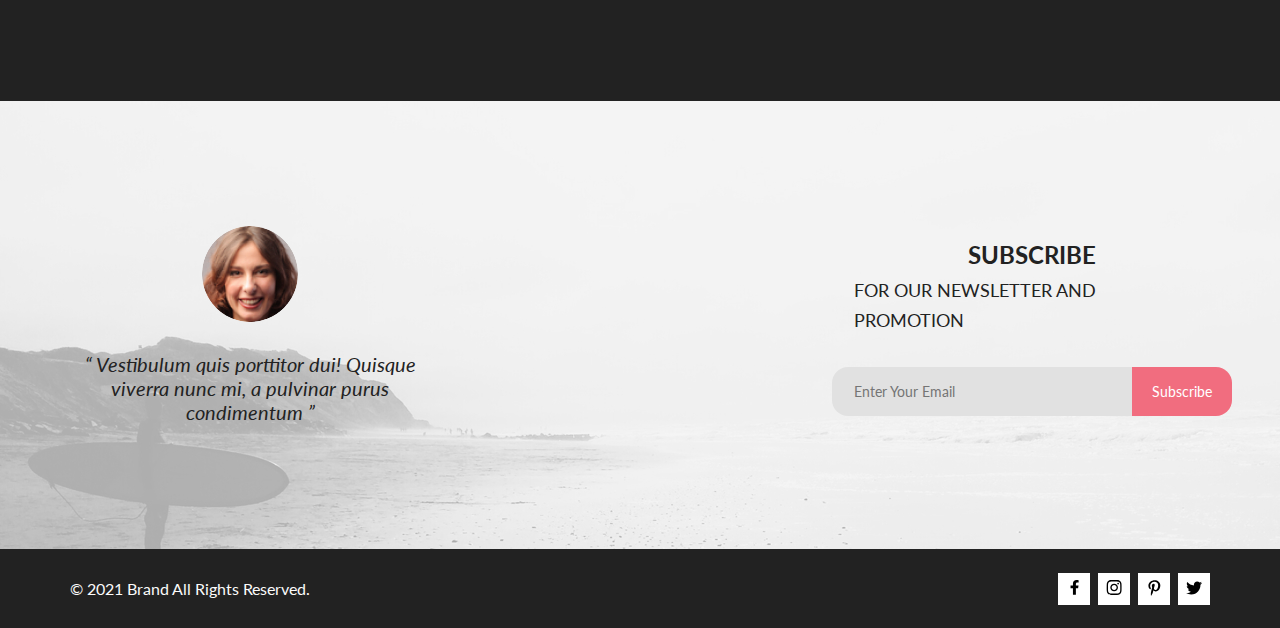
==== commit e5eea3d8: "add registration page" ====
--- a/index.html
+++ b/index.html
@@ -8,90 +8,14 @@
     <link rel="stylesheet" href="./styles/index.css">
     <link rel="preconnect" href="https://fonts.googleapis.com">
     <link rel="preconnect" href="https://fonts.gstatic.com" crossorigin>
-    <link href="https://fonts.googleapis.com/css2?family=Lato:ital,wght@0,300;0,400;0,700;1,400&display=swap" rel="stylesheet">
+    <link href="https://fonts.googleapis.com/css2?family=Lato:ital,wght@0,300;0,400;0,700;1,400&display=swap"
+          rel="stylesheet">
     <title>E-SHOP</title>
+    <base href="">
 </head>
+
 <body>
-
-<header class="header">
-    <div class="container header__wrapper">
-        <div class="header__search">
-            <img class="header__logo" src="./img/header/logo.png" alt="logo">
-            <img class="header__search-icon" src="./img/header/loupe.svg" alt="loupe">
-        </div>
-
-        <div class="header__menu">
-            <ul class="header__menu-list">
-                <li class="header__menu-list__item">
-                    <button class="header__burger" id="burger">
-                        <svg class="header__burger__icon header__link"  width="32" height="23" viewBox="0 0 32 23" xmlns="http://www.w3.org/2000/svg">
-                            <path d="M0 23V20.31H32V23H0ZM0 12.76V10.07H32V12.76H0ZM0 2.69V0H32V2.69H0Z"/>
-                        </svg>
-                    </button>
-                </li>
-                <li class="header__menu-list__item">
-                    <a class="header__link" href="#">
-                        <svg width="29" height="29" viewBox="0 0 29 29"  xmlns="http://www.w3.org/2000/svg">
-                            <path d="M14.5 19.937C19 19.937 22.656 15.464 22.656 9.968C22.656 4.472 19 0 14.5 0C13.3631 0.0217413 12.2463 0.303398 11.2351 0.823397C10.2239 1.34339 9.34507 2.08794 8.66602 3C7.12663 4.99573 6.30819 7.45381 6.34399 9.974C6.34399 15.465 10 19.937 14.5 19.937ZM14.5 1.813C18 1.813 20.844 5.472 20.844 9.969C20.844 14.466 17.998 18.125 14.5 18.125C11.002 18.125 8.15603 14.465 8.15503 9.969C8.15403 5.473 11 1.813 14.5 1.813ZM20.844 18.125C20.6036 18.125 20.373 18.2205 20.203 18.3905C20.033 18.5605 19.9375 18.7911 19.9375 19.0315C19.9375 19.2719 20.033 19.5025 20.203 19.6725C20.373 19.8425 20.6036 19.938 20.844 19.938C22.526 19.9399 24.1386 20.6088 25.3279 21.7982C26.5172 22.9875 27.1861 24.6 27.188 26.282C27.1875 26.5221 27.0918 26.7523 26.922 26.9221C26.7522 27.0918 26.5221 27.1875 26.282 27.188H2.71997C2.47985 27.1875 2.24975 27.0918 2.07996 26.9221C1.91016 26.7523 1.81449 26.5221 1.81396 26.282C1.81608 24.6001 2.48517 22.9877 3.67444 21.7985C4.86371 20.6092 6.47608 19.9401 8.15796 19.938C8.39824 19.938 8.62868 19.8425 8.79858 19.6726C8.96849 19.5027 9.06396 19.2723 9.06396 19.032C9.06396 18.7917 8.96849 18.5613 8.79858 18.3914C8.62868 18.2215 8.39824 18.126 8.15796 18.126C5.99541 18.1279 3.92201 18.9875 2.39258 20.5164C0.863144 22.0453 0.00264777 24.1185 0 26.281C0.000794067 27.0019 0.287502 27.693 0.797241 28.2027C1.30698 28.7125 1.99811 28.9992 2.71899 29H26.282C27.0027 28.9989 27.6936 28.7121 28.2031 28.2024C28.7126 27.6927 28.9992 27.0017 29 26.281C28.9974 24.1187 28.1372 22.0457 26.6083 20.5168C25.0793 18.9878 23.0063 18.1276 20.844 18.125Z" />
-                        </svg>
-                    </a>
-                </li>
-                <li class="header__menu-list__item">
-                    <a class="header__link" href="#">
-                        <svg width="32" height="29" viewBox="0 0 32 29"  xmlns="http://www.w3.org/2000/svg">
-                            <path d="M26.2009 29C25.5532 28.9738 24.9415 28.6948 24.4972 28.2227C24.0529 27.7506 23.8114 27.1232 23.8245 26.475C23.8376 25.8269 24.1043 25.2097 24.5673 24.7559C25.0303 24.3022 25.6527 24.048 26.301 24.048C26.9493 24.048 27.5717 24.3022 28.0347 24.7559C28.4977 25.2097 28.7644 25.8269 28.7775 26.475C28.7906 27.1232 28.549 27.7506 28.1047 28.2227C27.6604 28.6948 27.0488 28.9738 26.401 29H26.2009ZM6.75293 26.32C6.75293 25.79 6.91011 25.2718 7.20459 24.8311C7.49907 24.3904 7.91764 24.0469 8.40735 23.844C8.89705 23.6412 9.43594 23.5881 9.95581 23.6915C10.4757 23.7949 10.9532 24.0502 11.328 24.425C11.7028 24.7998 11.9581 25.2773 12.0615 25.7972C12.1649 26.317 12.1118 26.8559 11.9089 27.3456C11.7061 27.8353 11.3626 28.2539 10.9219 28.5483C10.4812 28.8428 9.96304 29 9.43298 29C9.08087 29.0003 8.73212 28.9311 8.40674 28.7966C8.08136 28.662 7.78569 28.4646 7.53662 28.2158C7.28755 27.9669 7.09001 27.6713 6.9552 27.3461C6.82039 27.0208 6.75098 26.6721 6.75098 26.32H6.75293ZM10.553 20.686C10.2935 20.6868 10.0409 20.6024 9.83411 20.4457C9.62727 20.2891 9.47758 20.0689 9.40796 19.819L4.57495 2.36401H1.18201C0.868521 2.36401 0.567859 2.23947 0.346191 2.01781C0.124523 1.79614 0 1.49549 0 1.18201C0 0.868519 0.124523 0.567873 0.346191 0.346205C0.567859 0.124537 0.868521 5.81268e-06 1.18201 5.81268e-06H5.46301C5.7225 -0.00080736 5.97504 0.0837201 6.18176 0.240568C6.38848 0.397416 6.53784 0.617884 6.60693 0.868006L11.4399 18.323H24.6179L29.001 8.27501H14.401C14.2428 8.27961 14.0854 8.25242 13.9379 8.19507C13.7904 8.13771 13.6559 8.05134 13.5424 7.94108C13.4288 7.83082 13.3386 7.69891 13.277 7.55315C13.2154 7.40739 13.1836 7.25075 13.1836 7.0925C13.1836 6.93426 13.2154 6.77762 13.277 6.63186C13.3386 6.4861 13.4288 6.35419 13.5424 6.24393C13.6559 6.13367 13.7904 6.0473 13.9379 5.98994C14.0854 5.93259 14.2428 5.90541 14.401 5.91001H30.814C31.0097 5.90996 31.2022 5.95866 31.3744 6.05172C31.5465 6.14478 31.6928 6.27926 31.7999 6.44301C31.9078 6.60729 31.9734 6.79569 31.9908 6.99145C32.0083 7.18721 31.9771 7.38424 31.9 7.565L26.495 19.977C26.4026 20.1876 26.251 20.3668 26.0585 20.4927C25.866 20.6186 25.641 20.6858 25.411 20.686H10.553Z" />
-                        </svg>
-                    </a>
-                </li>
-            </ul>
-            <nav class="header__nav" id="menu-wrapper">
-                <div class="header__nav__wrapper">
-                    <button class="header__nav__close" id="menu-close">
-                        <svg class="header__nav__close__icon" width="13" height="13" viewBox="0 0 13 13"  xmlns="http://www.w3.org/2000/svg">
-                            <path d="M7.4158 6.00409L11.7158 1.71409C11.9041 1.52579 12.0099 1.27039 12.0099 1.00409C12.0099 0.73779 11.9041 0.482395 11.7158 0.294092C11.5275 0.105788 11.2721 0 11.0058 0C10.7395 0 10.4841 0.105788 10.2958 0.294092L6.0058 4.59409L1.7158 0.294092C1.52749 0.105788 1.2721 -1.9841e-09 1.0058 0C0.739497 1.9841e-09 0.484102 0.105788 0.295798 0.294092C0.107495 0.482395 0.0017066 0.73779 0.0017066 1.00409C0.0017066 1.27039 0.107495 1.52579 0.295798 1.71409L4.5958 6.00409L0.295798 10.2941C0.20207 10.3871 0.127676 10.4977 0.0769072 10.6195C0.0261385 10.7414 0 10.8721 0 11.0041C0 11.1361 0.0261385 11.2668 0.0769072 11.3887C0.127676 11.5105 0.20207 11.6211 0.295798 11.7141C0.388761 11.8078 0.499362 11.8822 0.621222 11.933C0.743081 11.9838 0.873786 12.0099 1.0058 12.0099C1.13781 12.0099 1.26852 11.9838 1.39038 11.933C1.51223 11.8822 1.62284 11.8078 1.7158 11.7141L6.0058 7.41409L10.2958 11.7141C10.3888 11.8078 10.4994 11.8822 10.6212 11.933C10.7431 11.9838 10.8738 12.0099 11.0058 12.0099C11.1378 12.0099 11.2685 11.9838 11.3904 11.933C11.5122 11.8822 11.6228 11.8078 11.7158 11.7141C11.8095 11.6211 11.8839 11.5105 11.9347 11.3887C11.9855 11.2668 12.0116 11.1361 12.0116 11.0041C12.0116 10.8721 11.9855 10.7414 11.9347 10.6195C11.8839 10.4977 11.8095 10.3871 11.7158 10.2941L7.4158 6.00409Z"/>
-                        </svg>
-                    </button>
-                    <h2 class="header__nav__title">menu</h2>
-                    <ul class="header__nav__list">
-                        <li class="header__nav__item header__nav-item">
-                            <h3 class="header__nav-item__title">man</h3>
-                            <ul class="header__nav-item__sub-list header__sub-list">
-                                <li class="header__sub-list__item">Accessories</li>
-                                <li class="header__sub-list__item">Bags</li>
-                                <li class="header__sub-list__item">Denim</li>
-                                <li class="header__sub-list__item">T-Shirts</li>
-                            </ul>
-                        </li>
-                        <li class="header__nav__item header__nav-item">
-                            <h3 class="header__nav-item__title">woman</h3>
-                            <ul class="header__nav-item__sub-list header__sub-list">
-                                <li class="header__sub-list__item">Accessories</li>
-                                <li class="header__sub-list__item">Jackets & Coats</li>
-                                <li class="header__sub-list__item">Polos</li>
-                                <li class="header__sub-list__item">T-Shirts</li>
-                                <li class="header__sub-list__item">Shirts</li>
-                            </ul>
-                        </li>
-                        <li class="header__nav__item header__nav-item">
-                            <h3 class="header__nav-item__title">kids</h3>
-                            <ul class="header__nav-item__sub-list header__sub-list">
-                                <li class="header__sub-list__item">Accessories</li>
-                                <li class="header__sub-list__item">Jackets & Coats</li>
-                                <li class="header__sub-list__item">Polos</li>
-                                <li class="header__sub-list__item">T-Shirts</li>
-                                <li class="header__sub-list__item">Shirts</li>
-                                <li class="header__sub-list__item">Bags</li>
-                            </ul>
-                        </li>
-                    </ul>
-                </div>
-
-            </nav>
-        </div>
-
-    </div>
-</header>
-
+<script src="shared/html-js/header.js"></script>
 <main class="main">
     <section class="banner">
         <div class="container banner__wrapper">
@@ -100,15 +24,15 @@
             </div>
             <div class="banner__title-wrapper">
                 <h1 class="banner__text">
-                    <span class="banner__text__begin">
-                        the brand
-                    </span>
+                            <span class="banner__text__begin">
+                                the brand
+                            </span>
                     <span class="banner__text__second">
-                        of luxurious
-                        <span class="banner__text__end">
-                            fashion
-                        </span>
-                    </span>
+                                of luxurious
+                                <span class="banner__text__end">
+                                    fashion
+                                </span>
+                            </span>
                 </h1>
             </div>
         </div>
@@ -145,19 +69,20 @@
                         <div class="goods__img-wrapper__overlay">
                             <div class="goods__img-wrapper__overlay__text">
                                 <a href="#" class="button">
-                                    <svg width="27" height="25" viewBox="0 0 27 25"  xmlns="http://www.w3.org/2000/svg">
-                                        <path d="M21.876 22.2662C21.921 22.2549 21.9423 22.2339 21.96 22.2129C21.9678 22.2037 21.9756 22.1946 21.9835 22.1855C22.02 22.1438 22.0233 22.0553 22.0224 22.0105C22.0092 21.9044 21.9185 21.8315 21.8412 21.8315C21.8375 21.8315 21.8336 21.8317 21.8312 21.8318C21.7531 21.8372 21.6653 21.9409 21.6719 22.0625C21.6813 22.1793 21.7675 22.2662 21.8392 22.2662H21.876ZM8.21954 22.2599C8.31873 22.2599 8.39935 22.1655 8.39935 22.0496C8.39935 21.9341 8.31873 21.8401 8.21954 21.8401C8.12042 21.8401 8.03973 21.9341 8.03973 22.0496C8.03973 22.1655 8.12042 22.2599 8.21954 22.2599ZM21.9995 24.2662C21.9517 24.2662 21.8878 24.2662 21.8392 24.2662C20.7017 24.2662 19.7567 23.3545 19.6765 22.198C19.5964 20.9929 20.4937 19.9183 21.6953 19.8364C21.7441 19.8331 21.7928 19.8315 21.8412 19.8315C22.9799 19.8315 23.9413 20.7324 24.019 21.8884C24.0505 22.4915 23.8741 23.0612 23.4898 23.5012C23.1055 23.9575 22.5764 24.2177 21.9995 24.2662ZM8.21954 24.2599C7.01532 24.2599 6.03973 23.2709 6.03973 22.0496C6.03973 20.8291 7.01532 19.8401 8.21954 19.8401C9.42371 19.8401 10.3994 20.8291 10.3994 22.0496C10.3994 23.2709 9.42371 24.2599 8.21954 24.2599ZM21.1984 17.3938H9.13306C8.70013 17.3938 8.31586 17.1005 8.20331 16.6775L4.27753 2.24768H1.52173C0.993408 2.24768 0.560547 1.80859 0.560547 1.27039C0.560547 0.733032 0.993408 0.292969 1.52173 0.292969H4.99933C5.43134 0.292969 5.81561 0.586304 5.9281 1.01025L9.85394 15.4391H20.5576L24.1144 7.13379H12.2578C11.7286 7.13379 11.2957 6.69373 11.2957 6.15649C11.2957 5.61914 11.7286 5.17908 12.2578 5.17908H25.5886C25.9091 5.17908 26.2141 5.34192 26.3896 5.61914C26.566 5.89539 26.5984 6.23743 26.4697 6.547L22.0795 16.807C21.9193 17.1653 21.5827 17.3938 21.1984 17.3938Z" />
-                                    </svg>
-                                    Add to cart
-                                </a>
-                            </div>
-                        </div>
-                    </div>
-
-                    <div class="goods__item__info goods__item-info">
-                        <h3 class="goods__item-info__title">ellery x m'o capsule</h3>
-                        <p class="goods__item-info__text">
-                            Known for her sculptural takes on traditional tailoring, Australian arbiter of cool Kym Ellery teams up with Moda Operandi.
+                                    <svg width="27" height="25" viewBox="0 0 27 25" xmlns="http://www.w3.org/2000/svg">
+                                        <path d="M21.876 22.2662C21.921 22.2549 21.9423 22.2339 21.96 22.2129C21.9678 22.2037 21.9756 22.1946 21.9835 22.1855C22.02 22.1438 22.0233 22.0553 22.0224 22.0105C22.0092 21.9044 21.9185 21.8315 21.8412 21.8315C21.8375 21.8315 21.8336 21.8317 21.8312 21.8318C21.7531 21.8372 21.6653 21.9409 21.6719 22.0625C21.6813 22.1793 21.7675 22.2662 21.8392 22.2662H21.876ZM8.21954 22.2599C8.31873 22.2599 8.39935 22.1655 8.39935 22.0496C8.39935 21.9341 8.31873 21.8401 8.21954 21.8401C8.12042 21.8401 8.03973 21.9341 8.03973 22.0496C8.03973 22.1655 8.12042 22.2599 8.21954 22.2599ZM21.9995 24.2662C21.9517 24.2662 21.8878 24.2662 21.8392 24.2662C20.7017 24.2662 19.7567 23.3545 19.6765 22.198C19.5964 20.9929 20.4937 19.9183 21.6953 19.8364C21.7441 19.8331 21.7928 19.8315 21.8412 19.8315C22.9799 19.8315 23.9413 20.7324 24.019 21.8884C24.0505 22.4915 23.8741 23.0612 23.4898 23.5012C23.1055 23.9575 22.5764 24.2177 21.9995 24.2662ZM8.21954 24.2599C7.01532 24.2599 6.03973 23.2709 6.03973 22.0496C6.03973 20.8291 7.01532 19.8401 8.21954 19.8401C9.42371 19.8401 10.3994 20.8291 10.3994 22.0496C10.3994 23.2709 9.42371 24.2599 8.21954 24.2599ZM21.1984 17.3938H9.13306C8.70013 17.3938 8.31586 17.1005 8.20331 16.6775L4.27753 2.24768H1.52173C0.993408 2.24768 0.560547 1.80859 0.560547 1.27039C0.560547 0.733032 0.993408 0.292969 1.52173 0.292969H4.99933C5.43134 0.292969 5.81561 0.586304 5.9281 1.01025L9.85394 15.4391H20.5576L24.1144 7.13379H12.2578C11.7286 7.13379 11.2957 6.69373 11.2957 6.15649C11.2957 5.61914 11.7286 5.17908 12.2578 5.17908H25.5886C25.9091 5.17908 26.2141 5.34192 26.3896 5.61914C26.566 5.89539 26.5984 6.23743 26.4697 6.547L22.0795 16.807C21.9193 17.1653 21.5827 17.3938 21.1984 17.3938Z"/>
+                                    </svg>
+                                    Add to cart
+                                </a>
+                            </div>
+                        </div>
+                    </div>
+
+                    <div class="goods__item__info goods__item-info">
+                        <h3 class="goods__item-info__title">ellery x m'o capsule</h3>
+                        <p class="goods__item-info__text">
+                            Known for her sculptural takes on traditional tailoring, Australian arbiter of cool Kym
+                            Ellery teams up with Moda Operandi.
                         </p>
                         <p class="goods__item-info__price">
                             $52.00
@@ -172,19 +97,20 @@
                         <div class="goods__img-wrapper__overlay">
                             <div class="goods__img-wrapper__overlay__text">
                                 <a href="#" class="button">
-                                    <svg width="27" height="25" viewBox="0 0 27 25"  xmlns="http://www.w3.org/2000/svg">
-                                        <path d="M21.876 22.2662C21.921 22.2549 21.9423 22.2339 21.96 22.2129C21.9678 22.2037 21.9756 22.1946 21.9835 22.1855C22.02 22.1438 22.0233 22.0553 22.0224 22.0105C22.0092 21.9044 21.9185 21.8315 21.8412 21.8315C21.8375 21.8315 21.8336 21.8317 21.8312 21.8318C21.7531 21.8372 21.6653 21.9409 21.6719 22.0625C21.6813 22.1793 21.7675 22.2662 21.8392 22.2662H21.876ZM8.21954 22.2599C8.31873 22.2599 8.39935 22.1655 8.39935 22.0496C8.39935 21.9341 8.31873 21.8401 8.21954 21.8401C8.12042 21.8401 8.03973 21.9341 8.03973 22.0496C8.03973 22.1655 8.12042 22.2599 8.21954 22.2599ZM21.9995 24.2662C21.9517 24.2662 21.8878 24.2662 21.8392 24.2662C20.7017 24.2662 19.7567 23.3545 19.6765 22.198C19.5964 20.9929 20.4937 19.9183 21.6953 19.8364C21.7441 19.8331 21.7928 19.8315 21.8412 19.8315C22.9799 19.8315 23.9413 20.7324 24.019 21.8884C24.0505 22.4915 23.8741 23.0612 23.4898 23.5012C23.1055 23.9575 22.5764 24.2177 21.9995 24.2662ZM8.21954 24.2599C7.01532 24.2599 6.03973 23.2709 6.03973 22.0496C6.03973 20.8291 7.01532 19.8401 8.21954 19.8401C9.42371 19.8401 10.3994 20.8291 10.3994 22.0496C10.3994 23.2709 9.42371 24.2599 8.21954 24.2599ZM21.1984 17.3938H9.13306C8.70013 17.3938 8.31586 17.1005 8.20331 16.6775L4.27753 2.24768H1.52173C0.993408 2.24768 0.560547 1.80859 0.560547 1.27039C0.560547 0.733032 0.993408 0.292969 1.52173 0.292969H4.99933C5.43134 0.292969 5.81561 0.586304 5.9281 1.01025L9.85394 15.4391H20.5576L24.1144 7.13379H12.2578C11.7286 7.13379 11.2957 6.69373 11.2957 6.15649C11.2957 5.61914 11.7286 5.17908 12.2578 5.17908H25.5886C25.9091 5.17908 26.2141 5.34192 26.3896 5.61914C26.566 5.89539 26.5984 6.23743 26.4697 6.547L22.0795 16.807C21.9193 17.1653 21.5827 17.3938 21.1984 17.3938Z" />
-                                    </svg>
-                                    Add to cart
-                                </a>
-                            </div>
-                        </div>
-                    </div>
-
-                    <div class="goods__item__info goods__item-info">
-                        <h3 class="goods__item-info__title">ellery x m'o capsule</h3>
-                        <p class="goods__item-info__text">
-                            Known for her sculptural takes on traditional tailoring, Australian arbiter of cool Kym Ellery teams up with Moda Operandi.
+                                    <svg width="27" height="25" viewBox="0 0 27 25" xmlns="http://www.w3.org/2000/svg">
+                                        <path d="M21.876 22.2662C21.921 22.2549 21.9423 22.2339 21.96 22.2129C21.9678 22.2037 21.9756 22.1946 21.9835 22.1855C22.02 22.1438 22.0233 22.0553 22.0224 22.0105C22.0092 21.9044 21.9185 21.8315 21.8412 21.8315C21.8375 21.8315 21.8336 21.8317 21.8312 21.8318C21.7531 21.8372 21.6653 21.9409 21.6719 22.0625C21.6813 22.1793 21.7675 22.2662 21.8392 22.2662H21.876ZM8.21954 22.2599C8.31873 22.2599 8.39935 22.1655 8.39935 22.0496C8.39935 21.9341 8.31873 21.8401 8.21954 21.8401C8.12042 21.8401 8.03973 21.9341 8.03973 22.0496C8.03973 22.1655 8.12042 22.2599 8.21954 22.2599ZM21.9995 24.2662C21.9517 24.2662 21.8878 24.2662 21.8392 24.2662C20.7017 24.2662 19.7567 23.3545 19.6765 22.198C19.5964 20.9929 20.4937 19.9183 21.6953 19.8364C21.7441 19.8331 21.7928 19.8315 21.8412 19.8315C22.9799 19.8315 23.9413 20.7324 24.019 21.8884C24.0505 22.4915 23.8741 23.0612 23.4898 23.5012C23.1055 23.9575 22.5764 24.2177 21.9995 24.2662ZM8.21954 24.2599C7.01532 24.2599 6.03973 23.2709 6.03973 22.0496C6.03973 20.8291 7.01532 19.8401 8.21954 19.8401C9.42371 19.8401 10.3994 20.8291 10.3994 22.0496C10.3994 23.2709 9.42371 24.2599 8.21954 24.2599ZM21.1984 17.3938H9.13306C8.70013 17.3938 8.31586 17.1005 8.20331 16.6775L4.27753 2.24768H1.52173C0.993408 2.24768 0.560547 1.80859 0.560547 1.27039C0.560547 0.733032 0.993408 0.292969 1.52173 0.292969H4.99933C5.43134 0.292969 5.81561 0.586304 5.9281 1.01025L9.85394 15.4391H20.5576L24.1144 7.13379H12.2578C11.7286 7.13379 11.2957 6.69373 11.2957 6.15649C11.2957 5.61914 11.7286 5.17908 12.2578 5.17908H25.5886C25.9091 5.17908 26.2141 5.34192 26.3896 5.61914C26.566 5.89539 26.5984 6.23743 26.4697 6.547L22.0795 16.807C21.9193 17.1653 21.5827 17.3938 21.1984 17.3938Z"/>
+                                    </svg>
+                                    Add to cart
+                                </a>
+                            </div>
+                        </div>
+                    </div>
+
+                    <div class="goods__item__info goods__item-info">
+                        <h3 class="goods__item-info__title">ellery x m'o capsule</h3>
+                        <p class="goods__item-info__text">
+                            Known for her sculptural takes on traditional tailoring, Australian arbiter of cool Kym
+                            Ellery teams up with Moda Operandi.
                         </p>
                         <p class="goods__item-info__price">
                             $52.00
@@ -199,19 +125,20 @@
                         <div class="goods__img-wrapper__overlay">
                             <div class="goods__img-wrapper__overlay__text">
                                 <a href="#" class="button">
-                                    <svg width="27" height="25" viewBox="0 0 27 25"  xmlns="http://www.w3.org/2000/svg">
-                                        <path d="M21.876 22.2662C21.921 22.2549 21.9423 22.2339 21.96 22.2129C21.9678 22.2037 21.9756 22.1946 21.9835 22.1855C22.02 22.1438 22.0233 22.0553 22.0224 22.0105C22.0092 21.9044 21.9185 21.8315 21.8412 21.8315C21.8375 21.8315 21.8336 21.8317 21.8312 21.8318C21.7531 21.8372 21.6653 21.9409 21.6719 22.0625C21.6813 22.1793 21.7675 22.2662 21.8392 22.2662H21.876ZM8.21954 22.2599C8.31873 22.2599 8.39935 22.1655 8.39935 22.0496C8.39935 21.9341 8.31873 21.8401 8.21954 21.8401C8.12042 21.8401 8.03973 21.9341 8.03973 22.0496C8.03973 22.1655 8.12042 22.2599 8.21954 22.2599ZM21.9995 24.2662C21.9517 24.2662 21.8878 24.2662 21.8392 24.2662C20.7017 24.2662 19.7567 23.3545 19.6765 22.198C19.5964 20.9929 20.4937 19.9183 21.6953 19.8364C21.7441 19.8331 21.7928 19.8315 21.8412 19.8315C22.9799 19.8315 23.9413 20.7324 24.019 21.8884C24.0505 22.4915 23.8741 23.0612 23.4898 23.5012C23.1055 23.9575 22.5764 24.2177 21.9995 24.2662ZM8.21954 24.2599C7.01532 24.2599 6.03973 23.2709 6.03973 22.0496C6.03973 20.8291 7.01532 19.8401 8.21954 19.8401C9.42371 19.8401 10.3994 20.8291 10.3994 22.0496C10.3994 23.2709 9.42371 24.2599 8.21954 24.2599ZM21.1984 17.3938H9.13306C8.70013 17.3938 8.31586 17.1005 8.20331 16.6775L4.27753 2.24768H1.52173C0.993408 2.24768 0.560547 1.80859 0.560547 1.27039C0.560547 0.733032 0.993408 0.292969 1.52173 0.292969H4.99933C5.43134 0.292969 5.81561 0.586304 5.9281 1.01025L9.85394 15.4391H20.5576L24.1144 7.13379H12.2578C11.7286 7.13379 11.2957 6.69373 11.2957 6.15649C11.2957 5.61914 11.7286 5.17908 12.2578 5.17908H25.5886C25.9091 5.17908 26.2141 5.34192 26.3896 5.61914C26.566 5.89539 26.5984 6.23743 26.4697 6.547L22.0795 16.807C21.9193 17.1653 21.5827 17.3938 21.1984 17.3938Z" />
-                                    </svg>
-                                    Add to cart
-                                </a>
-                            </div>
-                        </div>
-                    </div>
-
-                    <div class="goods__item__info goods__item-info">
-                        <h3 class="goods__item-info__title">ellery x m'o capsule</h3>
-                        <p class="goods__item-info__text">
-                            Known for her sculptural takes on traditional tailoring, Australian arbiter of cool Kym Ellery teams up with Moda Operandi.
+                                    <svg width="27" height="25" viewBox="0 0 27 25" xmlns="http://www.w3.org/2000/svg">
+                                        <path d="M21.876 22.2662C21.921 22.2549 21.9423 22.2339 21.96 22.2129C21.9678 22.2037 21.9756 22.1946 21.9835 22.1855C22.02 22.1438 22.0233 22.0553 22.0224 22.0105C22.0092 21.9044 21.9185 21.8315 21.8412 21.8315C21.8375 21.8315 21.8336 21.8317 21.8312 21.8318C21.7531 21.8372 21.6653 21.9409 21.6719 22.0625C21.6813 22.1793 21.7675 22.2662 21.8392 22.2662H21.876ZM8.21954 22.2599C8.31873 22.2599 8.39935 22.1655 8.39935 22.0496C8.39935 21.9341 8.31873 21.8401 8.21954 21.8401C8.12042 21.8401 8.03973 21.9341 8.03973 22.0496C8.03973 22.1655 8.12042 22.2599 8.21954 22.2599ZM21.9995 24.2662C21.9517 24.2662 21.8878 24.2662 21.8392 24.2662C20.7017 24.2662 19.7567 23.3545 19.6765 22.198C19.5964 20.9929 20.4937 19.9183 21.6953 19.8364C21.7441 19.8331 21.7928 19.8315 21.8412 19.8315C22.9799 19.8315 23.9413 20.7324 24.019 21.8884C24.0505 22.4915 23.8741 23.0612 23.4898 23.5012C23.1055 23.9575 22.5764 24.2177 21.9995 24.2662ZM8.21954 24.2599C7.01532 24.2599 6.03973 23.2709 6.03973 22.0496C6.03973 20.8291 7.01532 19.8401 8.21954 19.8401C9.42371 19.8401 10.3994 20.8291 10.3994 22.0496C10.3994 23.2709 9.42371 24.2599 8.21954 24.2599ZM21.1984 17.3938H9.13306C8.70013 17.3938 8.31586 17.1005 8.20331 16.6775L4.27753 2.24768H1.52173C0.993408 2.24768 0.560547 1.80859 0.560547 1.27039C0.560547 0.733032 0.993408 0.292969 1.52173 0.292969H4.99933C5.43134 0.292969 5.81561 0.586304 5.9281 1.01025L9.85394 15.4391H20.5576L24.1144 7.13379H12.2578C11.7286 7.13379 11.2957 6.69373 11.2957 6.15649C11.2957 5.61914 11.7286 5.17908 12.2578 5.17908H25.5886C25.9091 5.17908 26.2141 5.34192 26.3896 5.61914C26.566 5.89539 26.5984 6.23743 26.4697 6.547L22.0795 16.807C21.9193 17.1653 21.5827 17.3938 21.1984 17.3938Z"/>
+                                    </svg>
+                                    Add to cart
+                                </a>
+                            </div>
+                        </div>
+                    </div>
+
+                    <div class="goods__item__info goods__item-info">
+                        <h3 class="goods__item-info__title">ellery x m'o capsule</h3>
+                        <p class="goods__item-info__text">
+                            Known for her sculptural takes on traditional tailoring, Australian arbiter of cool Kym
+                            Ellery teams up with Moda Operandi.
                         </p>
                         <p class="goods__item-info__price">
                             $52.00
@@ -226,19 +153,20 @@
                         <div class="goods__img-wrapper__overlay">
                             <div class="goods__img-wrapper__overlay__text">
                                 <a href="#" class="button">
-                                    <svg width="27" height="25" viewBox="0 0 27 25"  xmlns="http://www.w3.org/2000/svg">
-                                        <path d="M21.876 22.2662C21.921 22.2549 21.9423 22.2339 21.96 22.2129C21.9678 22.2037 21.9756 22.1946 21.9835 22.1855C22.02 22.1438 22.0233 22.0553 22.0224 22.0105C22.0092 21.9044 21.9185 21.8315 21.8412 21.8315C21.8375 21.8315 21.8336 21.8317 21.8312 21.8318C21.7531 21.8372 21.6653 21.9409 21.6719 22.0625C21.6813 22.1793 21.7675 22.2662 21.8392 22.2662H21.876ZM8.21954 22.2599C8.31873 22.2599 8.39935 22.1655 8.39935 22.0496C8.39935 21.9341 8.31873 21.8401 8.21954 21.8401C8.12042 21.8401 8.03973 21.9341 8.03973 22.0496C8.03973 22.1655 8.12042 22.2599 8.21954 22.2599ZM21.9995 24.2662C21.9517 24.2662 21.8878 24.2662 21.8392 24.2662C20.7017 24.2662 19.7567 23.3545 19.6765 22.198C19.5964 20.9929 20.4937 19.9183 21.6953 19.8364C21.7441 19.8331 21.7928 19.8315 21.8412 19.8315C22.9799 19.8315 23.9413 20.7324 24.019 21.8884C24.0505 22.4915 23.8741 23.0612 23.4898 23.5012C23.1055 23.9575 22.5764 24.2177 21.9995 24.2662ZM8.21954 24.2599C7.01532 24.2599 6.03973 23.2709 6.03973 22.0496C6.03973 20.8291 7.01532 19.8401 8.21954 19.8401C9.42371 19.8401 10.3994 20.8291 10.3994 22.0496C10.3994 23.2709 9.42371 24.2599 8.21954 24.2599ZM21.1984 17.3938H9.13306C8.70013 17.3938 8.31586 17.1005 8.20331 16.6775L4.27753 2.24768H1.52173C0.993408 2.24768 0.560547 1.80859 0.560547 1.27039C0.560547 0.733032 0.993408 0.292969 1.52173 0.292969H4.99933C5.43134 0.292969 5.81561 0.586304 5.9281 1.01025L9.85394 15.4391H20.5576L24.1144 7.13379H12.2578C11.7286 7.13379 11.2957 6.69373 11.2957 6.15649C11.2957 5.61914 11.7286 5.17908 12.2578 5.17908H25.5886C25.9091 5.17908 26.2141 5.34192 26.3896 5.61914C26.566 5.89539 26.5984 6.23743 26.4697 6.547L22.0795 16.807C21.9193 17.1653 21.5827 17.3938 21.1984 17.3938Z" />
-                                    </svg>
-                                    Add to cart
-                                </a>
-                            </div>
-                        </div>
-                    </div>
-
-                    <div class="goods__item__info goods__item-info">
-                        <h3 class="goods__item-info__title">ellery x m'o capsule</h3>
-                        <p class="goods__item-info__text">
-                            Known for her sculptural takes on traditional tailoring, Australian arbiter of cool Kym Ellery teams up with Moda Operandi.
+                                    <svg width="27" height="25" viewBox="0 0 27 25" xmlns="http://www.w3.org/2000/svg">
+                                        <path d="M21.876 22.2662C21.921 22.2549 21.9423 22.2339 21.96 22.2129C21.9678 22.2037 21.9756 22.1946 21.9835 22.1855C22.02 22.1438 22.0233 22.0553 22.0224 22.0105C22.0092 21.9044 21.9185 21.8315 21.8412 21.8315C21.8375 21.8315 21.8336 21.8317 21.8312 21.8318C21.7531 21.8372 21.6653 21.9409 21.6719 22.0625C21.6813 22.1793 21.7675 22.2662 21.8392 22.2662H21.876ZM8.21954 22.2599C8.31873 22.2599 8.39935 22.1655 8.39935 22.0496C8.39935 21.9341 8.31873 21.8401 8.21954 21.8401C8.12042 21.8401 8.03973 21.9341 8.03973 22.0496C8.03973 22.1655 8.12042 22.2599 8.21954 22.2599ZM21.9995 24.2662C21.9517 24.2662 21.8878 24.2662 21.8392 24.2662C20.7017 24.2662 19.7567 23.3545 19.6765 22.198C19.5964 20.9929 20.4937 19.9183 21.6953 19.8364C21.7441 19.8331 21.7928 19.8315 21.8412 19.8315C22.9799 19.8315 23.9413 20.7324 24.019 21.8884C24.0505 22.4915 23.8741 23.0612 23.4898 23.5012C23.1055 23.9575 22.5764 24.2177 21.9995 24.2662ZM8.21954 24.2599C7.01532 24.2599 6.03973 23.2709 6.03973 22.0496C6.03973 20.8291 7.01532 19.8401 8.21954 19.8401C9.42371 19.8401 10.3994 20.8291 10.3994 22.0496C10.3994 23.2709 9.42371 24.2599 8.21954 24.2599ZM21.1984 17.3938H9.13306C8.70013 17.3938 8.31586 17.1005 8.20331 16.6775L4.27753 2.24768H1.52173C0.993408 2.24768 0.560547 1.80859 0.560547 1.27039C0.560547 0.733032 0.993408 0.292969 1.52173 0.292969H4.99933C5.43134 0.292969 5.81561 0.586304 5.9281 1.01025L9.85394 15.4391H20.5576L24.1144 7.13379H12.2578C11.7286 7.13379 11.2957 6.69373 11.2957 6.15649C11.2957 5.61914 11.7286 5.17908 12.2578 5.17908H25.5886C25.9091 5.17908 26.2141 5.34192 26.3896 5.61914C26.566 5.89539 26.5984 6.23743 26.4697 6.547L22.0795 16.807C21.9193 17.1653 21.5827 17.3938 21.1984 17.3938Z"/>
+                                    </svg>
+                                    Add to cart
+                                </a>
+                            </div>
+                        </div>
+                    </div>
+
+                    <div class="goods__item__info goods__item-info">
+                        <h3 class="goods__item-info__title">ellery x m'o capsule</h3>
+                        <p class="goods__item-info__text">
+                            Known for her sculptural takes on traditional tailoring, Australian arbiter of cool Kym
+                            Ellery teams up with Moda Operandi.
                         </p>
                         <p class="goods__item-info__price">
                             $52.00
@@ -253,19 +181,20 @@
                         <div class="goods__img-wrapper__overlay">
                             <div class="goods__img-wrapper__overlay__text">
                                 <a href="#" class="button">
-                                    <svg width="27" height="25" viewBox="0 0 27 25"  xmlns="http://www.w3.org/2000/svg">
-                                        <path d="M21.876 22.2662C21.921 22.2549 21.9423 22.2339 21.96 22.2129C21.9678 22.2037 21.9756 22.1946 21.9835 22.1855C22.02 22.1438 22.0233 22.0553 22.0224 22.0105C22.0092 21.9044 21.9185 21.8315 21.8412 21.8315C21.8375 21.8315 21.8336 21.8317 21.8312 21.8318C21.7531 21.8372 21.6653 21.9409 21.6719 22.0625C21.6813 22.1793 21.7675 22.2662 21.8392 22.2662H21.876ZM8.21954 22.2599C8.31873 22.2599 8.39935 22.1655 8.39935 22.0496C8.39935 21.9341 8.31873 21.8401 8.21954 21.8401C8.12042 21.8401 8.03973 21.9341 8.03973 22.0496C8.03973 22.1655 8.12042 22.2599 8.21954 22.2599ZM21.9995 24.2662C21.9517 24.2662 21.8878 24.2662 21.8392 24.2662C20.7017 24.2662 19.7567 23.3545 19.6765 22.198C19.5964 20.9929 20.4937 19.9183 21.6953 19.8364C21.7441 19.8331 21.7928 19.8315 21.8412 19.8315C22.9799 19.8315 23.9413 20.7324 24.019 21.8884C24.0505 22.4915 23.8741 23.0612 23.4898 23.5012C23.1055 23.9575 22.5764 24.2177 21.9995 24.2662ZM8.21954 24.2599C7.01532 24.2599 6.03973 23.2709 6.03973 22.0496C6.03973 20.8291 7.01532 19.8401 8.21954 19.8401C9.42371 19.8401 10.3994 20.8291 10.3994 22.0496C10.3994 23.2709 9.42371 24.2599 8.21954 24.2599ZM21.1984 17.3938H9.13306C8.70013 17.3938 8.31586 17.1005 8.20331 16.6775L4.27753 2.24768H1.52173C0.993408 2.24768 0.560547 1.80859 0.560547 1.27039C0.560547 0.733032 0.993408 0.292969 1.52173 0.292969H4.99933C5.43134 0.292969 5.81561 0.586304 5.9281 1.01025L9.85394 15.4391H20.5576L24.1144 7.13379H12.2578C11.7286 7.13379 11.2957 6.69373 11.2957 6.15649C11.2957 5.61914 11.7286 5.17908 12.2578 5.17908H25.5886C25.9091 5.17908 26.2141 5.34192 26.3896 5.61914C26.566 5.89539 26.5984 6.23743 26.4697 6.547L22.0795 16.807C21.9193 17.1653 21.5827 17.3938 21.1984 17.3938Z" />
-                                    </svg>
-                                    Add to cart
-                                </a>
-                            </div>
-                        </div>
-                    </div>
-
-                    <div class="goods__item__info goods__item-info">
-                        <h3 class="goods__item-info__title">ellery x m'o capsule</h3>
-                        <p class="goods__item-info__text">
-                            Known for her sculptural takes on traditional tailoring, Australian arbiter of cool Kym Ellery teams up with Moda Operandi.
+                                    <svg width="27" height="25" viewBox="0 0 27 25" xmlns="http://www.w3.org/2000/svg">
+                                        <path d="M21.876 22.2662C21.921 22.2549 21.9423 22.2339 21.96 22.2129C21.9678 22.2037 21.9756 22.1946 21.9835 22.1855C22.02 22.1438 22.0233 22.0553 22.0224 22.0105C22.0092 21.9044 21.9185 21.8315 21.8412 21.8315C21.8375 21.8315 21.8336 21.8317 21.8312 21.8318C21.7531 21.8372 21.6653 21.9409 21.6719 22.0625C21.6813 22.1793 21.7675 22.2662 21.8392 22.2662H21.876ZM8.21954 22.2599C8.31873 22.2599 8.39935 22.1655 8.39935 22.0496C8.39935 21.9341 8.31873 21.8401 8.21954 21.8401C8.12042 21.8401 8.03973 21.9341 8.03973 22.0496C8.03973 22.1655 8.12042 22.2599 8.21954 22.2599ZM21.9995 24.2662C21.9517 24.2662 21.8878 24.2662 21.8392 24.2662C20.7017 24.2662 19.7567 23.3545 19.6765 22.198C19.5964 20.9929 20.4937 19.9183 21.6953 19.8364C21.7441 19.8331 21.7928 19.8315 21.8412 19.8315C22.9799 19.8315 23.9413 20.7324 24.019 21.8884C24.0505 22.4915 23.8741 23.0612 23.4898 23.5012C23.1055 23.9575 22.5764 24.2177 21.9995 24.2662ZM8.21954 24.2599C7.01532 24.2599 6.03973 23.2709 6.03973 22.0496C6.03973 20.8291 7.01532 19.8401 8.21954 19.8401C9.42371 19.8401 10.3994 20.8291 10.3994 22.0496C10.3994 23.2709 9.42371 24.2599 8.21954 24.2599ZM21.1984 17.3938H9.13306C8.70013 17.3938 8.31586 17.1005 8.20331 16.6775L4.27753 2.24768H1.52173C0.993408 2.24768 0.560547 1.80859 0.560547 1.27039C0.560547 0.733032 0.993408 0.292969 1.52173 0.292969H4.99933C5.43134 0.292969 5.81561 0.586304 5.9281 1.01025L9.85394 15.4391H20.5576L24.1144 7.13379H12.2578C11.7286 7.13379 11.2957 6.69373 11.2957 6.15649C11.2957 5.61914 11.7286 5.17908 12.2578 5.17908H25.5886C25.9091 5.17908 26.2141 5.34192 26.3896 5.61914C26.566 5.89539 26.5984 6.23743 26.4697 6.547L22.0795 16.807C21.9193 17.1653 21.5827 17.3938 21.1984 17.3938Z"/>
+                                    </svg>
+                                    Add to cart
+                                </a>
+                            </div>
+                        </div>
+                    </div>
+
+                    <div class="goods__item__info goods__item-info">
+                        <h3 class="goods__item-info__title">ellery x m'o capsule</h3>
+                        <p class="goods__item-info__text">
+                            Known for her sculptural takes on traditional tailoring, Australian arbiter of cool Kym
+                            Ellery teams up with Moda Operandi.
                         </p>
                         <p class="goods__item-info__price">
                             $52.00
@@ -280,19 +209,20 @@
                         <div class="goods__img-wrapper__overlay">
                             <div class="goods__img-wrapper__overlay__text">
                                 <a href="#" class="button">
-                                    <svg width="27" height="25" viewBox="0 0 27 25"  xmlns="http://www.w3.org/2000/svg">
-                                        <path d="M21.876 22.2662C21.921 22.2549 21.9423 22.2339 21.96 22.2129C21.9678 22.2037 21.9756 22.1946 21.9835 22.1855C22.02 22.1438 22.0233 22.0553 22.0224 22.0105C22.0092 21.9044 21.9185 21.8315 21.8412 21.8315C21.8375 21.8315 21.8336 21.8317 21.8312 21.8318C21.7531 21.8372 21.6653 21.9409 21.6719 22.0625C21.6813 22.1793 21.7675 22.2662 21.8392 22.2662H21.876ZM8.21954 22.2599C8.31873 22.2599 8.39935 22.1655 8.39935 22.0496C8.39935 21.9341 8.31873 21.8401 8.21954 21.8401C8.12042 21.8401 8.03973 21.9341 8.03973 22.0496C8.03973 22.1655 8.12042 22.2599 8.21954 22.2599ZM21.9995 24.2662C21.9517 24.2662 21.8878 24.2662 21.8392 24.2662C20.7017 24.2662 19.7567 23.3545 19.6765 22.198C19.5964 20.9929 20.4937 19.9183 21.6953 19.8364C21.7441 19.8331 21.7928 19.8315 21.8412 19.8315C22.9799 19.8315 23.9413 20.7324 24.019 21.8884C24.0505 22.4915 23.8741 23.0612 23.4898 23.5012C23.1055 23.9575 22.5764 24.2177 21.9995 24.2662ZM8.21954 24.2599C7.01532 24.2599 6.03973 23.2709 6.03973 22.0496C6.03973 20.8291 7.01532 19.8401 8.21954 19.8401C9.42371 19.8401 10.3994 20.8291 10.3994 22.0496C10.3994 23.2709 9.42371 24.2599 8.21954 24.2599ZM21.1984 17.3938H9.13306C8.70013 17.3938 8.31586 17.1005 8.20331 16.6775L4.27753 2.24768H1.52173C0.993408 2.24768 0.560547 1.80859 0.560547 1.27039C0.560547 0.733032 0.993408 0.292969 1.52173 0.292969H4.99933C5.43134 0.292969 5.81561 0.586304 5.9281 1.01025L9.85394 15.4391H20.5576L24.1144 7.13379H12.2578C11.7286 7.13379 11.2957 6.69373 11.2957 6.15649C11.2957 5.61914 11.7286 5.17908 12.2578 5.17908H25.5886C25.9091 5.17908 26.2141 5.34192 26.3896 5.61914C26.566 5.89539 26.5984 6.23743 26.4697 6.547L22.0795 16.807C21.9193 17.1653 21.5827 17.3938 21.1984 17.3938Z" />
-                                    </svg>
-                                    Add to cart
-                                </a>
-                            </div>
-                        </div>
-                    </div>
-
-                    <div class="goods__item__info goods__item-info">
-                        <h3 class="goods__item-info__title">ellery x m'o capsule</h3>
-                        <p class="goods__item-info__text">
-                            Known for her sculptural takes on traditional tailoring, Australian arbiter of cool Kym Ellery teams up with Moda Operandi.
+                                    <svg width="27" height="25" viewBox="0 0 27 25" xmlns="http://www.w3.org/2000/svg">
+                                        <path d="M21.876 22.2662C21.921 22.2549 21.9423 22.2339 21.96 22.2129C21.9678 22.2037 21.9756 22.1946 21.9835 22.1855C22.02 22.1438 22.0233 22.0553 22.0224 22.0105C22.0092 21.9044 21.9185 21.8315 21.8412 21.8315C21.8375 21.8315 21.8336 21.8317 21.8312 21.8318C21.7531 21.8372 21.6653 21.9409 21.6719 22.0625C21.6813 22.1793 21.7675 22.2662 21.8392 22.2662H21.876ZM8.21954 22.2599C8.31873 22.2599 8.39935 22.1655 8.39935 22.0496C8.39935 21.9341 8.31873 21.8401 8.21954 21.8401C8.12042 21.8401 8.03973 21.9341 8.03973 22.0496C8.03973 22.1655 8.12042 22.2599 8.21954 22.2599ZM21.9995 24.2662C21.9517 24.2662 21.8878 24.2662 21.8392 24.2662C20.7017 24.2662 19.7567 23.3545 19.6765 22.198C19.5964 20.9929 20.4937 19.9183 21.6953 19.8364C21.7441 19.8331 21.7928 19.8315 21.8412 19.8315C22.9799 19.8315 23.9413 20.7324 24.019 21.8884C24.0505 22.4915 23.8741 23.0612 23.4898 23.5012C23.1055 23.9575 22.5764 24.2177 21.9995 24.2662ZM8.21954 24.2599C7.01532 24.2599 6.03973 23.2709 6.03973 22.0496C6.03973 20.8291 7.01532 19.8401 8.21954 19.8401C9.42371 19.8401 10.3994 20.8291 10.3994 22.0496C10.3994 23.2709 9.42371 24.2599 8.21954 24.2599ZM21.1984 17.3938H9.13306C8.70013 17.3938 8.31586 17.1005 8.20331 16.6775L4.27753 2.24768H1.52173C0.993408 2.24768 0.560547 1.80859 0.560547 1.27039C0.560547 0.733032 0.993408 0.292969 1.52173 0.292969H4.99933C5.43134 0.292969 5.81561 0.586304 5.9281 1.01025L9.85394 15.4391H20.5576L24.1144 7.13379H12.2578C11.7286 7.13379 11.2957 6.69373 11.2957 6.15649C11.2957 5.61914 11.7286 5.17908 12.2578 5.17908H25.5886C25.9091 5.17908 26.2141 5.34192 26.3896 5.61914C26.566 5.89539 26.5984 6.23743 26.4697 6.547L22.0795 16.807C21.9193 17.1653 21.5827 17.3938 21.1984 17.3938Z"/>
+                                    </svg>
+                                    Add to cart
+                                </a>
+                            </div>
+                        </div>
+                    </div>
+
+                    <div class="goods__item__info goods__item-info">
+                        <h3 class="goods__item-info__title">ellery x m'o capsule</h3>
+                        <p class="goods__item-info__text">
+                            Known for her sculptural takes on traditional tailoring, Australian arbiter of cool Kym
+                            Ellery teams up with Moda Operandi.
                         </p>
                         <p class="goods__item-info__price">
                             $52.00
@@ -303,7 +233,7 @@
         </ul>
 
         <div class="goods__browse-all">
-            <button class="goods__browse-all__button">
+            <button class="goods__browse-all__button sale-button">
                 browse all product
             </button>
         </div>
@@ -316,86 +246,28 @@
                 <li class="advantages__item">
                     <img class="advantages__item__img" src="./img/advantages/car.svg" alt="car">
                     <h3 class="advantages__item__title">Free delivery</h3>
-                    <p class="advantages__item__text">Worldwide delivery on all. Authority morph next-generation innovation with extensive models.</p>
+                    <p class="advantages__item__text">Worldwide delivery on all. Authority morph next-generation
+                        innovation with extensive models.</p>
                 </li>
                 <li class="advantages__item">
                     <img class="advantages__item__img" src="./img/advantages/discount.svg" alt="discount">
                     <h3 class="advantages__item__title">Sales & discounts</h3>
-                    <p class="advantages__item__text">Worldwide delivery on all. Authority morph next-generation innovation with extensive models.</p>
+                    <p class="advantages__item__text">Worldwide delivery on all. Authority morph next-generation
+                        innovation with extensive models.</p>
                 </li>
                 <li class="advantages__item">
                     <img class="advantages__item__img" src="./img/advantages/crown.svg" alt="crown">
                     <h3 class="advantages__item__title">Quality assurance</h3>
-                    <p class="advantages__item__text">Worldwide delivery on all. Authority morph next-generation innovation with extensive models.</p>
+                    <p class="advantages__item__text">Worldwide delivery on all. Authority morph next-generation
+                        innovation with extensive models.</p>
                 </li>
             </ul>
         </div>
     </section>
 </main>
-
-<footer class="footer">
-    <div class="subscribe">
-        <div class="container subscribe__wrapper">
-            <div class="subscribe__quote">
-                <img class="subscribe__quote__img" src="./img/quote/quote.jpg" alt="women">
-                <blockquote class="subscribe__quote__block">
-                    <q class="subscribe__quote__block__text">
-                        Vestibulum quis porttitor dui! Quisque viverra nunc mi, a pulvinar purus condimentum
-                    </q>
-                </blockquote>
-            </div>
-            <form class="subscribe__form" action="">
-                <h3 class="subscribe__form__title" >subscribe</h3>
-                <p class="subscribe__form__text">for our newsletter and promotion</p>
-                <div class="subscribe__form__input-block subscribe__input-block">
-                    <input class="subscribe__input-block__input"  placeholder="enter your email" type="text" size="40">
-                    <button class="subscribe__input-block__button" type="submit">
-                        Subscribe
-                    </button>
-                </div>
-            </form>
-        </div>
-    </div>
-    <div class="social">
-        <div class="container social__wrapper">
-            <p class="social__copyright">
-                © 2021  Brand  All Rights Reserved.
-            </p>
-            <ul class="social__list">
-                <li class="social__list__item social__item">
-                    <a class="social__item__link" href="#">
-                        <svg class="social__item__img" width="11" height="16" viewBox="0 0 11 16"  xmlns="http://www.w3.org/2000/svg">
-                            <path d="M9.08836 8.28L9.50686 5.61602H6.89022V3.88729C6.89022 3.15847 7.25574 2.44806 8.42765 2.44806H9.61722V0.179975C9.61722 0.179975 8.53772 0 7.50561 0C5.35073 0 3.9422 1.27593 3.9422 3.5857V5.61602H1.54688V8.28H3.9422V14.72H6.89022V8.28H9.08836Z" />
-                        </svg>
-                    </a>
-                </li>
-                <li class="social__list__item social__item">
-                    <a class="social__item__link" href="#">
-                        <svg class="social__item__img" width="16" height="15" viewBox="0 0 16 15"  xmlns="http://www.w3.org/2000/svg">
-                            <path d="M8.13897 3.68159C6.02383 3.68159 4.31774 5.38491 4.31774 7.49663C4.31774 9.60835 6.02383 11.3117 8.13897 11.3117C10.2541 11.3117 11.9602 9.60835 11.9602 7.49663C11.9602 5.38491 10.2541 3.68159 8.13897 3.68159ZM8.13897 9.9769C6.77211 9.9769 5.65467 8.8646 5.65467 7.49663C5.65467 6.12866 6.76878 5.01636 8.13897 5.01636C9.50915 5.01636 10.6233 6.12866 10.6233 7.49663C10.6233 8.8646 9.50583 9.9769 8.13897 9.9769ZM13.0078 3.52554C13.0078 4.02026 12.6087 4.41538 12.1165 4.41538C11.621 4.41538 11.2252 4.01694 11.2252 3.52554C11.2252 3.03413 11.6243 2.63569 12.1165 2.63569C12.6087 2.63569 13.0078 3.03413 13.0078 3.52554ZM15.5386 4.42866C15.4821 3.23667 15.2094 2.18081 14.3347 1.31089C13.4634 0.440967 12.4058 0.168701 11.2119 0.108936C9.9814 0.039209 6.29321 0.039209 5.0627 0.108936C3.8721 0.165381 2.81453 0.437646 1.93987 1.30757C1.06522 2.17749 0.795836 3.23335 0.735973 4.42534C0.666134 5.65386 0.666134 9.33608 0.735973 10.5646C0.79251 11.7566 1.06522 12.8124 1.93987 13.6824C2.81453 14.5523 3.86878 14.8246 5.0627 14.8843C6.29321 14.9541 9.9814 14.9541 11.2119 14.8843C12.4058 14.8279 13.4634 14.5556 14.3347 13.6824C15.2061 12.8124 15.4788 11.7566 15.5386 10.5646C15.6085 9.33608 15.6085 5.65718 15.5386 4.42866ZM13.949 11.8828C13.6895 12.5335 13.1874 13.0349 12.5322 13.2972C11.5511 13.6857 9.22314 13.596 8.13897 13.596C7.05479 13.596 4.72348 13.6824 3.74573 13.2972C3.09389 13.0382 2.59171 12.5369 2.32898 11.8828C1.93987 10.9033 2.02967 8.57905 2.02967 7.49663C2.02967 6.41421 1.9432 4.08667 2.32898 3.1105C2.58838 2.45972 3.09056 1.95835 3.74573 1.69604C4.7268 1.30757 7.05479 1.39722 8.13897 1.39722C9.22314 1.39722 11.5545 1.31089 12.5322 1.69604C13.184 1.95503 13.6862 2.4564 13.949 3.1105C14.3381 4.08999 14.2483 6.41421 14.2483 7.49663C14.2483 8.57905 14.3381 10.9066 13.949 11.8828Z" />
-                        </svg>
-                    </a>
-                </li>
-                <li class="social__list__item social__item">
-                    <a class="social__item__link" href="#">
-                        <svg class="social__item__img" width="13" height="16" viewBox="0 0 13 16"  xmlns="http://www.w3.org/2000/svg">
-                            <path d="M6.74032 0.203125C3.55564 0.203125 0.408203 2.34063 0.408203 5.8C0.408203 8 1.63738 9.25 2.38233 9.25C2.68963 9.25 2.86655 8.3875 2.86655 8.14375C2.86655 7.85313 2.13091 7.23438 2.13091 6.025C2.13091 3.5125 4.03055 1.73125 6.4889 1.73125C8.60271 1.73125 10.1671 2.94062 10.1671 5.1625C10.1671 6.82187 9.50597 9.93437 7.36422 9.93437C6.59133 9.93437 5.93018 9.37187 5.93018 8.56563C5.93018 7.38438 6.74963 6.24062 6.74963 5.02187C6.74963 2.95312 3.835 3.32812 3.835 5.82812C3.835 6.35313 3.90018 6.93437 4.13298 7.4125C3.70463 9.26875 2.82931 12.0344 2.82931 13.9469C2.82931 14.5375 2.91311 15.1188 2.96899 15.7094C3.07452 15.8281 3.02175 15.8156 3.18316 15.7563C4.74757 13.6 4.69169 13.1781 5.3994 10.3562C5.78119 11.0875 6.76826 11.4812 7.55046 11.4812C10.8469 11.4812 12.3275 8.24688 12.3275 5.33125C12.3275 2.22813 9.66427 0.203125 6.74032 0.203125Z" />
-                        </svg>
-                    </a>
-                </li>
-                <li class="social__list__item social__item">
-                    <a class="social__item__link" href="#">
-                        <svg class="social__item__img" width="17" height="16" viewBox="0 0 17 16" xmlns="http://www.w3.org/2000/svg">
-                            <path d="M14.417 4.74052C14.427 4.88264 14.427 5.0248 14.427 5.16692C14.427 9.50192 11.1498 14.4969 5.15986 14.4969C3.31448 14.4969 1.60022 13.9588 0.158203 13.0248C0.420396 13.0552 0.67247 13.0654 0.944752 13.0654C2.46741 13.0654 3.8691 12.5476 4.98843 11.6644C3.5565 11.6339 2.3565 10.6898 1.94305 9.39027C2.14475 9.4207 2.34642 9.44102 2.5582 9.44102C2.85063 9.44102 3.14308 9.40039 3.41533 9.32936C1.92291 9.02477 0.803551 7.70498 0.803551 6.11108V6.07048C1.23715 6.31414 1.74139 6.46642 2.2758 6.4867C1.39849 5.89786 0.823727 4.8928 0.823727 3.75573C0.823727 3.14661 0.985041 2.58823 1.26741 2.10092C2.87077 4.09077 5.28086 5.39023 7.98334 5.53239C7.93293 5.28873 7.90266 5.03495 7.90266 4.78114C7.90266 2.97402 9.35477 1.50195 11.1598 1.50195C12.0976 1.50195 12.9446 1.89789 13.5396 2.53748C14.2757 2.39536 14.9816 2.12123 15.6068 1.74561C15.3648 2.50705 14.8505 3.14664 14.1749 3.5527C14.8304 3.48167 15.4657 3.29889 16.0505 3.04511C15.6069 3.69483 15.0522 4.27348 14.417 4.74052Z" />
-                        </svg>
-                    </a>
-                </li>
-            </ul>
-        </div>
-    </div>
-</footer>
+<script src="shared/html-js/footer.js"></script>
 </body>
 
-<script src="./scripts/header-menu.js" type="text/javascript"></script>
+<script src="scripts/header-menu.js" type="text/javascript"></script>
 
 </html>
--- a/styles/index.css
+++ b/styles/index.css
@@ -137,6 +137,9 @@
   --gray-color: #f2f2f2;
   --sub-menu-color: #6F6E6E;
   --menu-icon: #E8E8E8;
+  --reg-header-color: #F8F3F4;
+  --input-placeholder-color: #B1B1B1;
+  --input-border-color: #A4A4A4;
 }
 * {
   font-family: 'Lato', sans-serif;
@@ -201,6 +204,7 @@
 .header__nav {
   display: none;
   position: absolute;
+  z-index: 1;
   right: 0;
   top: var(--header-height);
   height: var(--banner-height);
@@ -322,16 +326,16 @@
   justify-content: center;
 }
 .sales__item--women {
-  background-image: url("../../img/category/women.jpg");
+  background-image: url("../img/category/women.jpg");
 }
 .sales__item--men {
-  background-image: url("../../img/category/man.jpg");
+  background-image: url("../img/category/man.jpg");
 }
 .sales__item--kids {
-  background-image: url("../../img/category/kid.jpg");
+  background-image: url("../img/category/kid.jpg");
 }
 .sales__item--accessories {
-  background-image: url("../../img/category/accesories.jpg");
+  background-image: url("../img/category/accesories.jpg");
   height: 180px;
   grid-column: 1 / 4;
 }
@@ -439,21 +443,7 @@
   padding: 48px 0 96px;
 }
 .goods__browse-all__button {
-  padding: 14px 38px;
-  text-transform: capitalize;
-  border: 1px solid var(--pink-color);
-  color: var(--pink-color);
-  background-color: var(--card-color);
-  cursor: pointer;
-}
-.goods__browse-all__button:hover {
-  background-color: var(--pink-color);
-  color: var(--card-color);
-}
-.goods__browse-all__button:active {
-  border: 1px solid var(--pink-color--hover);
-  background-color: var(--pink-color--hover);
-  outline: var(--pink-color--hover) solid 3px;
+  width: 196px;
 }
 .advantages {
   display: flex;
@@ -612,6 +602,226 @@
 .social__item:hover {
   background-color: var(--pink-color);
   fill: var(--card-color);
+}
+:root {
+  --reg-margin-top: 64px;
+}
+.registration__header {
+  background-color: var(--reg-header-color);
+  height: 148px;
+  display: flex;
+  flex-direction: column;
+  justify-content: center;
+}
+.registration__header__wrapper__text {
+  font-size: 24px;
+  line-height: 29px;
+  font-weight: 400;
+  color: var(--pink-color);
+  text-transform: uppercase;
+}
+.registration__data {
+  margin-top: var(--reg-margin-top);
+  height: 675px;
+  display: flex;
+  align-items: center;
+}
+.registration__data__wrapper {
+  display: flex;
+}
+.registration__form {
+  display: flex;
+  flex-direction: column;
+  width: 360px;
+  font-weight: 300;
+}
+.registration__form__radio-wrapper {
+  display: flex;
+  align-items: center;
+  margin-top: 20px;
+}
+.registration__form__label {
+  font-size: 16px;
+  line-height: 20px;
+}
+.registration__form__label:not(:first-child) {
+  margin-top: 20px;
+}
+.registration__form__input {
+  margin-top: 20px;
+  box-sizing: border-box;
+  padding: 12px 18px 16px;
+  border: 1px solid var(--input-border-color);
+  color: var(--pink-color);
+}
+.registration__form__input:focus {
+  border: 1px solid var(--pink-color);
+}
+.registration__form__input:focus-visible {
+  outline: 1px solid var(--pink-color);
+}
+.registration__form__input::placeholder {
+  font-weight: 300;
+  font-size: 13px;
+  line-height: 16px;
+  color: var(--input-placeholder-color);
+}
+.registration__form__radio:not(:first-child) {
+  margin-left: 20px;
+}
+.registration__form__tip {
+  margin-top: 16px;
+  font-size: 13px;
+  line-height: 16px;
+  color: var(--input-placeholder-color);
+}
+.registration__form__button {
+  width: 167px;
+  margin-top: 40px;
+}
+.benefits {
+  display: flex;
+  flex-direction: column;
+  align-items: flex-end;
+  height: 100%;
+  flex: 1;
+  font-weight: 300;
+}
+.benefits__wrapper {
+  width: 622px;
+}
+.benefits__title {
+  text-transform: uppercase;
+  font-weight: 300;
+  font-size: 24px;
+  line-height: 28px;
+}
+.benefits__text {
+  margin-top: 20px;
+  font-size: 24px;
+  line-height: 28px;
+}
+.benefits__list {
+  margin-top: 20px;
+}
+.benefits__list__item {
+  position: relative;
+  padding-left: 40px;
+  font-size: 24px;
+  line-height: 28px;
+}
+.benefits__list__item:not(:first-child) {
+  margin-top: 16px;
+}
+.benefits__list__item:before {
+  position: absolute;
+  content: '';
+  top: 11px;
+  left: 0px;
+  width: 1px;
+  height: 12px;
+  border-left: 2px solid var(--black-color);
+  transform: rotate(144deg);
+}
+.benefits__list__item:after {
+  position: absolute;
+  content: '';
+  top: 1px;
+  left: 12px;
+  width: 1px;
+  height: 24px;
+  border-left: 2px solid var(--black-color);
+  transform: rotate(40deg);
+}
+.radio-button[type="radio"]:checked,
+.radio-button[type="radio"]:not(:checked) {
+  position: absolute;
+  left: -9999px;
+}
+.radio-button[type="radio"]:checked + label,
+.radio-button[type="radio"]:not(:checked) + label {
+  position: relative;
+  padding-left: 26px;
+  cursor: pointer;
+  display: inline-block;
+  color: var(--black-color);
+  font-weight: 300;
+  font-size: 11px;
+  line-height: 13px;
+}
+.radio-button[type="radio"]:checked + label:before,
+.radio-button[type="radio"]:not(:checked) + label:before {
+  content: '';
+  position: absolute;
+  left: 0;
+  top: 0;
+  width: 16px;
+  height: 16px;
+  border: 1px solid #ddd;
+  border-radius: 100%;
+  background: #fff;
+  box-sizing: border-box;
+}
+.radio-button[type="radio"]:checked + label:after,
+.radio-button[type="radio"]:not(:checked) + label:after {
+  content: '';
+  width: 10px;
+  height: 10px;
+  background: var(--pink-color);
+  position: absolute;
+  top: 3px;
+  left: 3px;
+  border-radius: 100%;
+  -webkit-transition: all 0.2s ease;
+  transition: all 0.2s ease;
+  box-sizing: border-box;
+}
+.radio-button[type="radio"]:not(:checked) + label:after {
+  opacity: 0;
+  -webkit-transform: scale(0);
+  transform: scale(0);
+}
+.radio-button[type="radio"]:checked + label:after {
+  opacity: 1;
+  -webkit-transform: scale(1);
+  transform: scale(1);
+}
+.sale-button {
+  padding: 14px 18px;
+  text-transform: capitalize;
+  border: 1px solid var(--pink-color);
+  color: var(--pink-color);
+  fill: var(--pink-color);
+  background-color: var(--card-color);
+  box-sizing: border-box;
+  cursor: pointer;
+}
+.sale-button:hover {
+  background-color: var(--pink-color);
+  color: var(--card-color);
+  fill: var(--card-color);
+}
+.sale-button:active {
+  border: 1px solid var(--pink-color--hover);
+  background-color: var(--pink-color--hover);
+  outline: var(--pink-color--hover) solid 3px;
+}
+.sale-button__icon {
+  margin-left: 20px;
+}
+.sale-button--invert {
+  color: var(--card-color);
+  fill: var(--card-color);
+  background-color: var(--pink-color);
+}
+.sale-button--invert:hover {
+  background-color: var(--pink-color--hover);
+  color: var(--card-color);
+  fill: var(--card-color);
+}
+.sale-button--invert:active {
+  opacity: 0.9;
+  outline: var(--pink-color--hover) solid 3px;
 }
 .visually-hidden {
   position: absolute;
@@ -628,4 +838,7 @@
 .display-block {
   display: block;
 }
+.w-100 {
+  width: 100%;
+}
 /*# sourceMappingURL=index.css.map */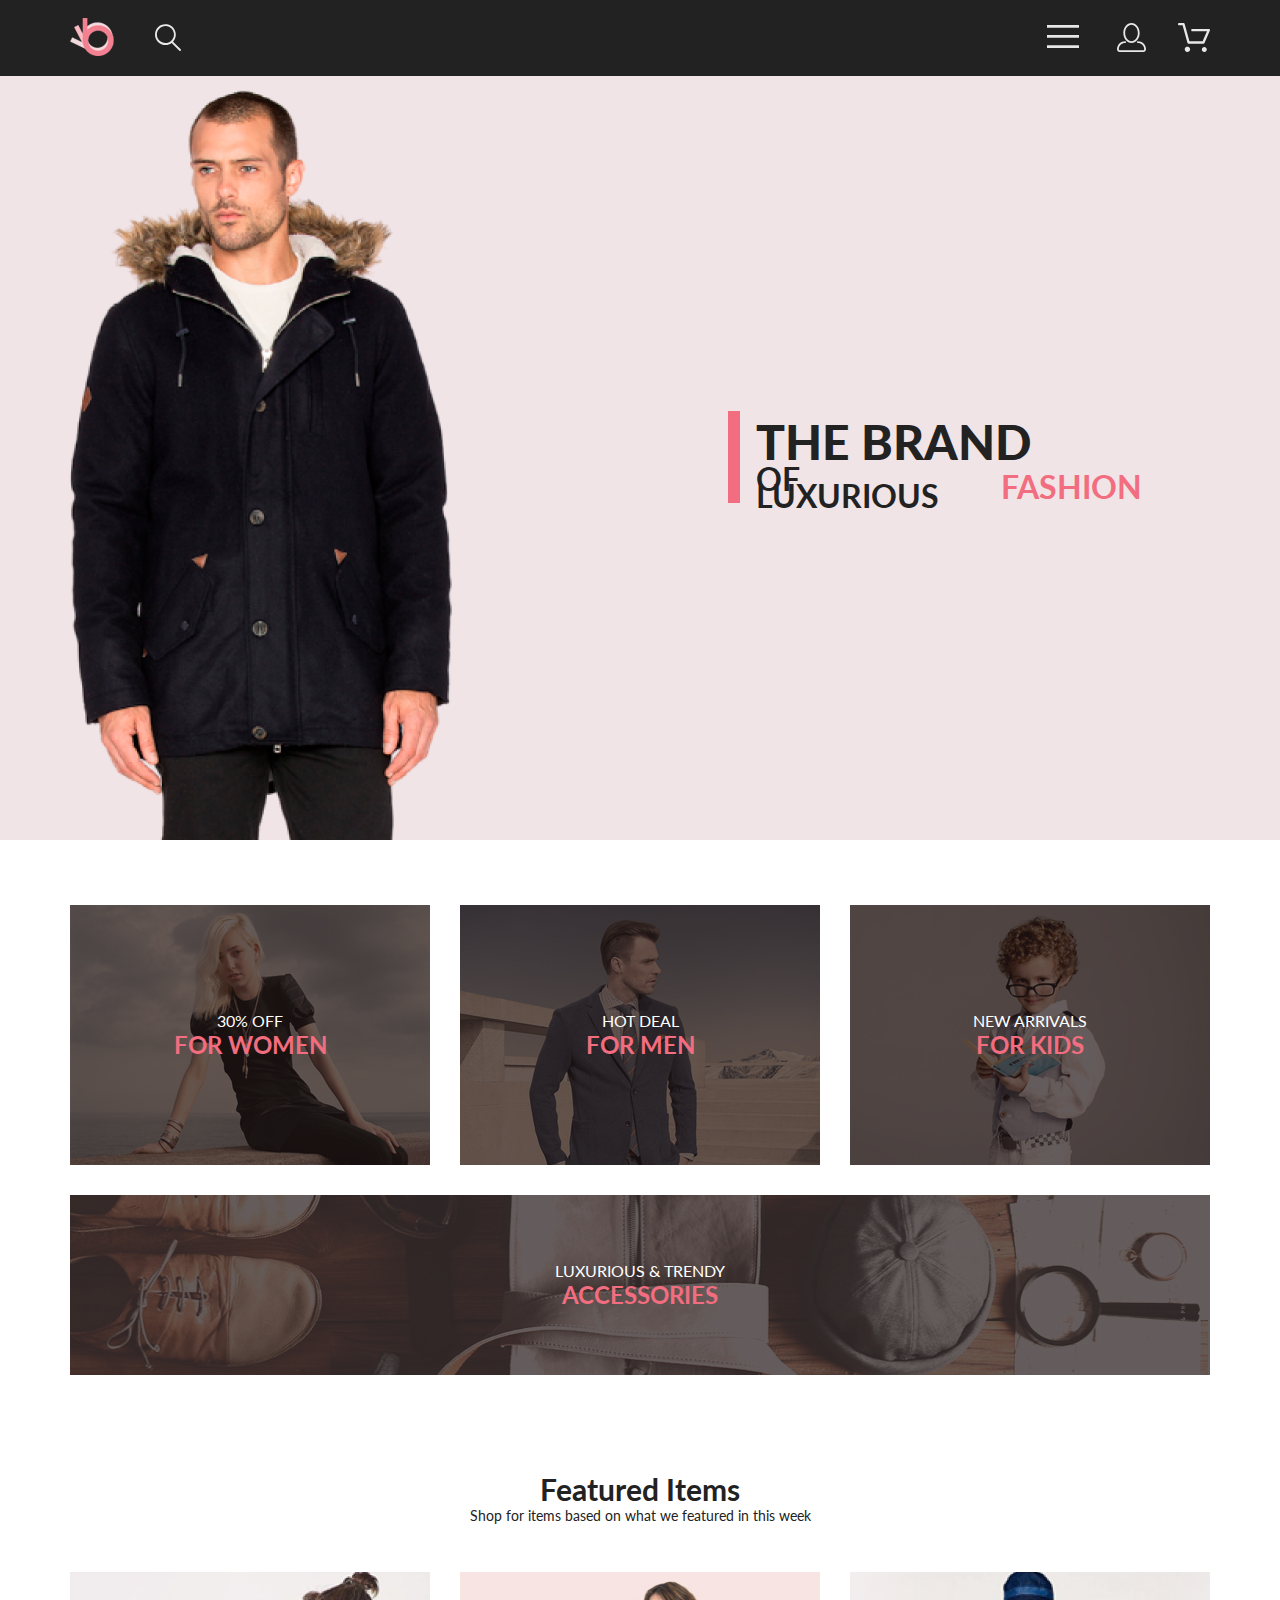
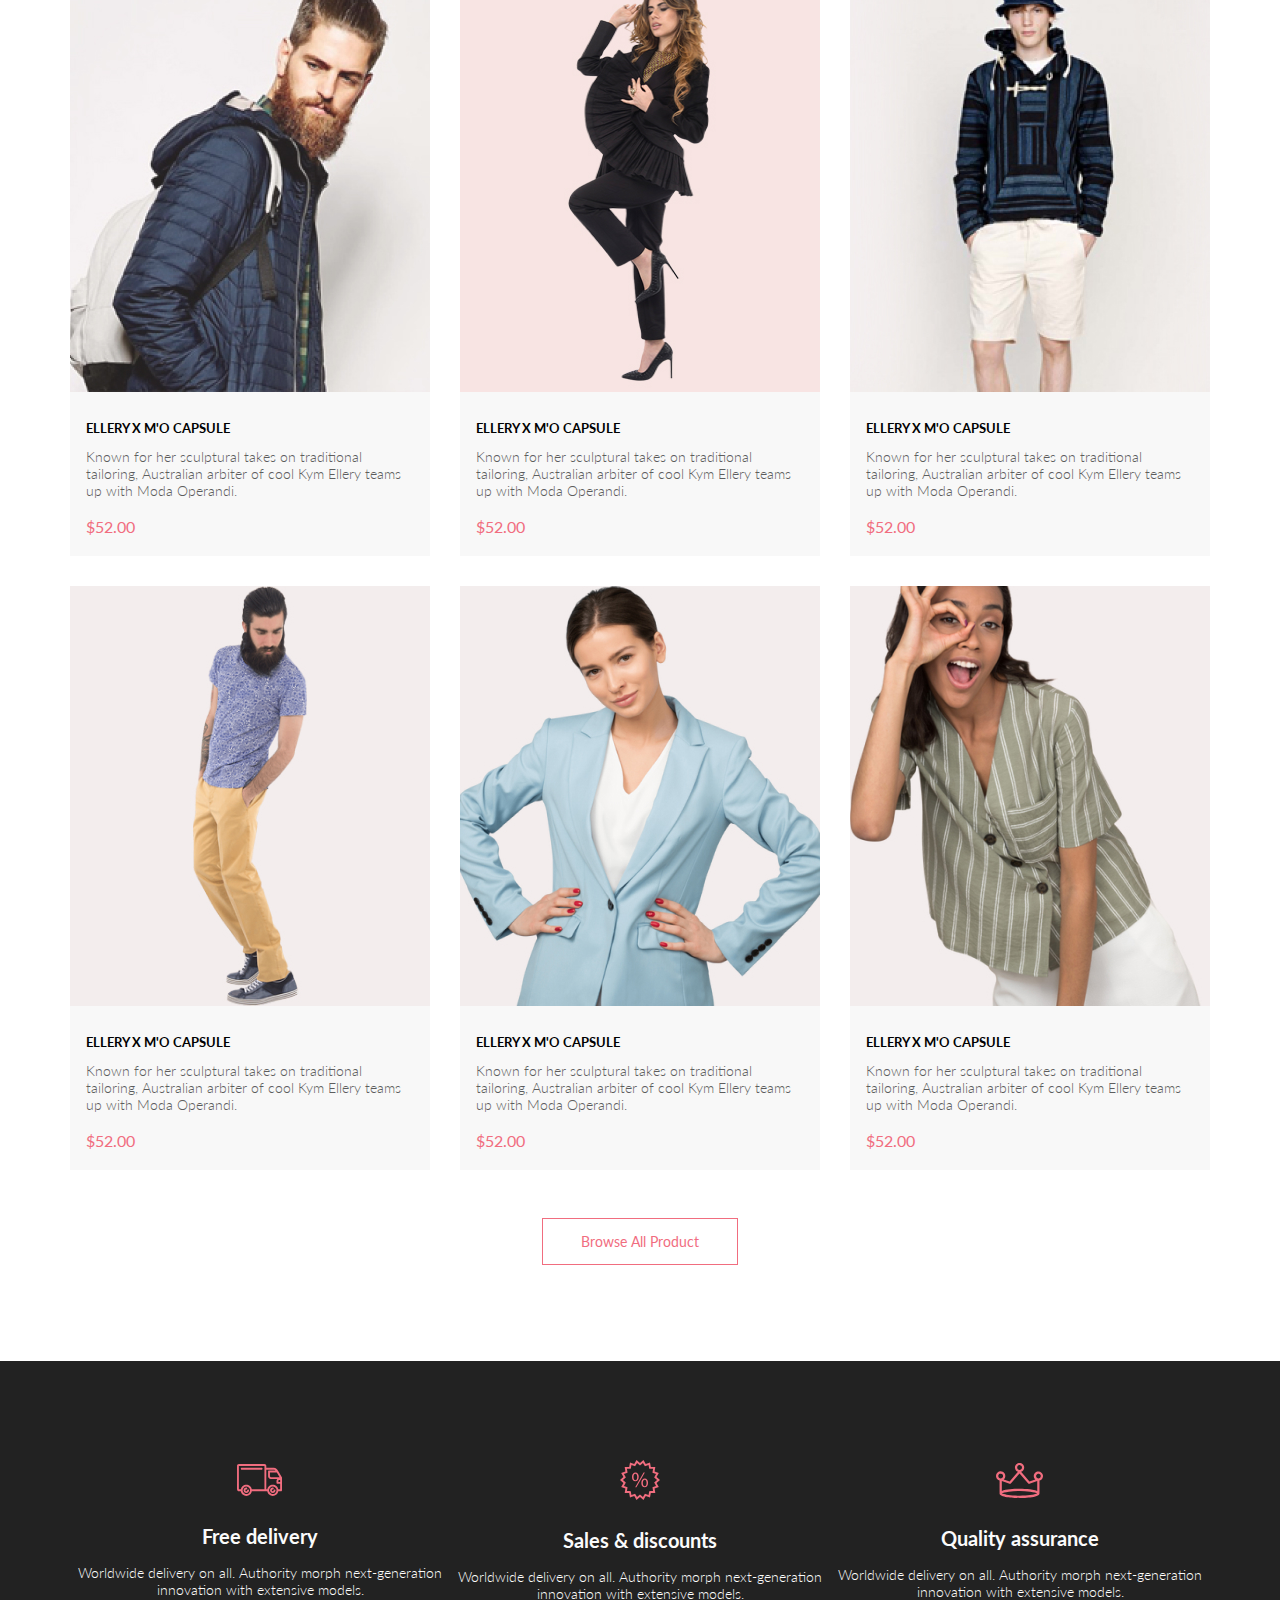
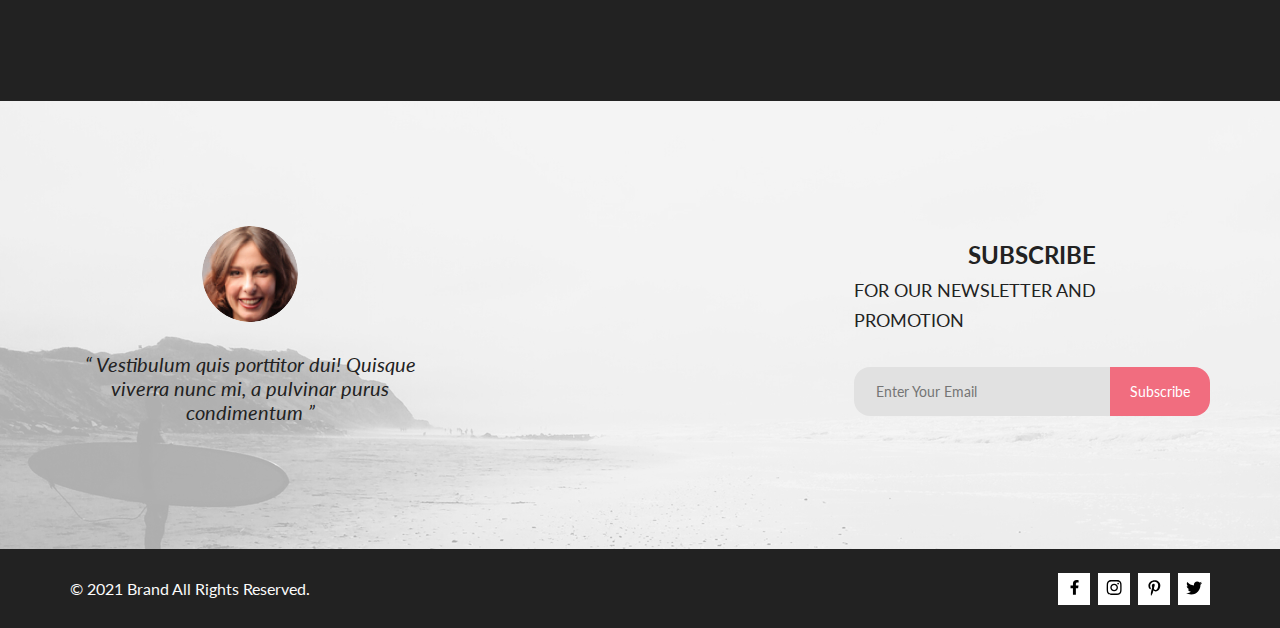
==== commit 0d99eb56: "add label to subscribe button" ====
--- a/index.html
+++ b/index.html
@@ -233,7 +233,9 @@
         </ul>
 
         <div class="goods__browse-all">
-            <button class="goods__browse-all__button sale-button">
+            <button
+                    class="goods__browse-all__button sale-button"
+                    type="button">
                 browse all product
             </button>
         </div>
--- a/styles/index.css
+++ b/styles/index.css
@@ -539,14 +539,19 @@
   border: none;
   background-color: var(--body-color);
   width: 256px;
-  height: 33px;
+  height: 49px;
   padding: 8px 22px;
+  box-sizing: border-box;
   border-radius: 16px 0 0 16px;
 }
 .subscribe__input-block__input::placeholder {
   text-transform: capitalize;
   font-size: 14px;
   line-height: 17px;
+}
+.subscribe__input-block__input:focus-visible {
+  outline: 0;
+  border: 1px solid var(--pink-color);
 }
 .subscribe__input-block__button {
   width: 100px;
